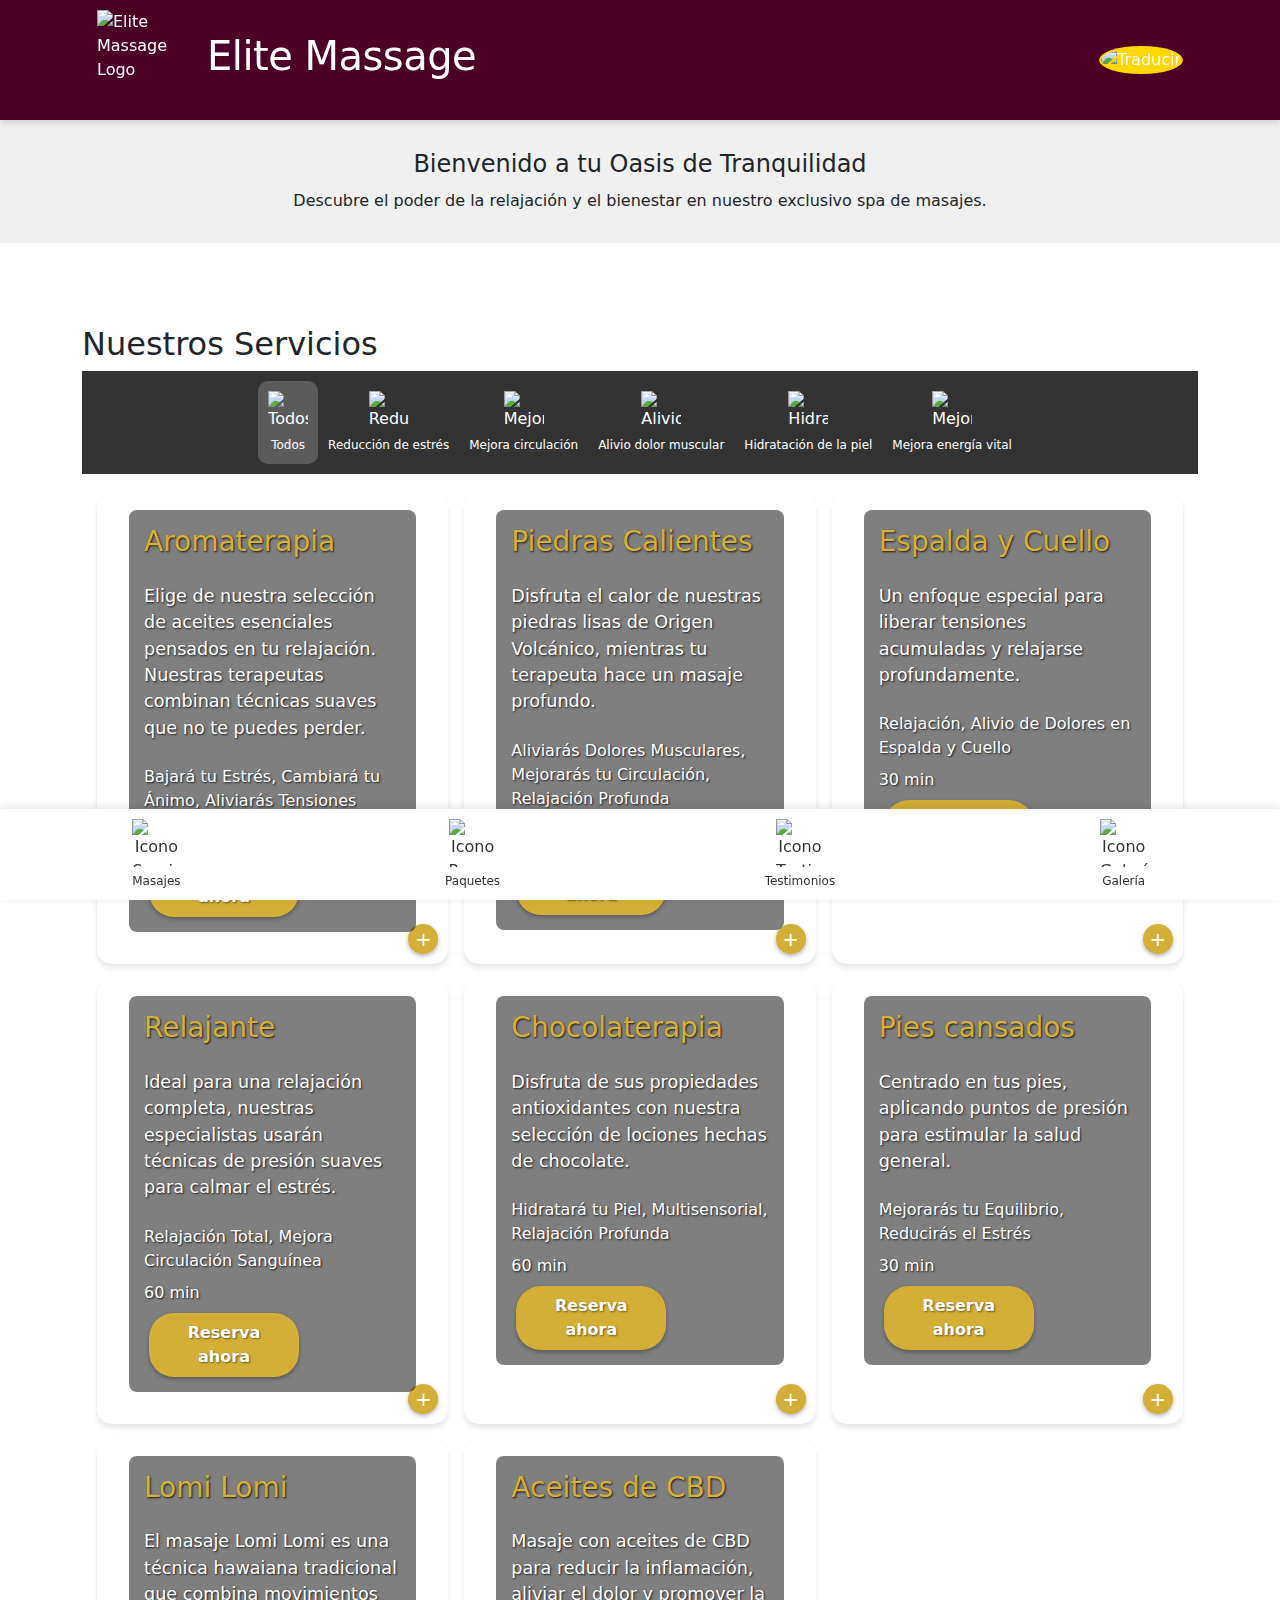
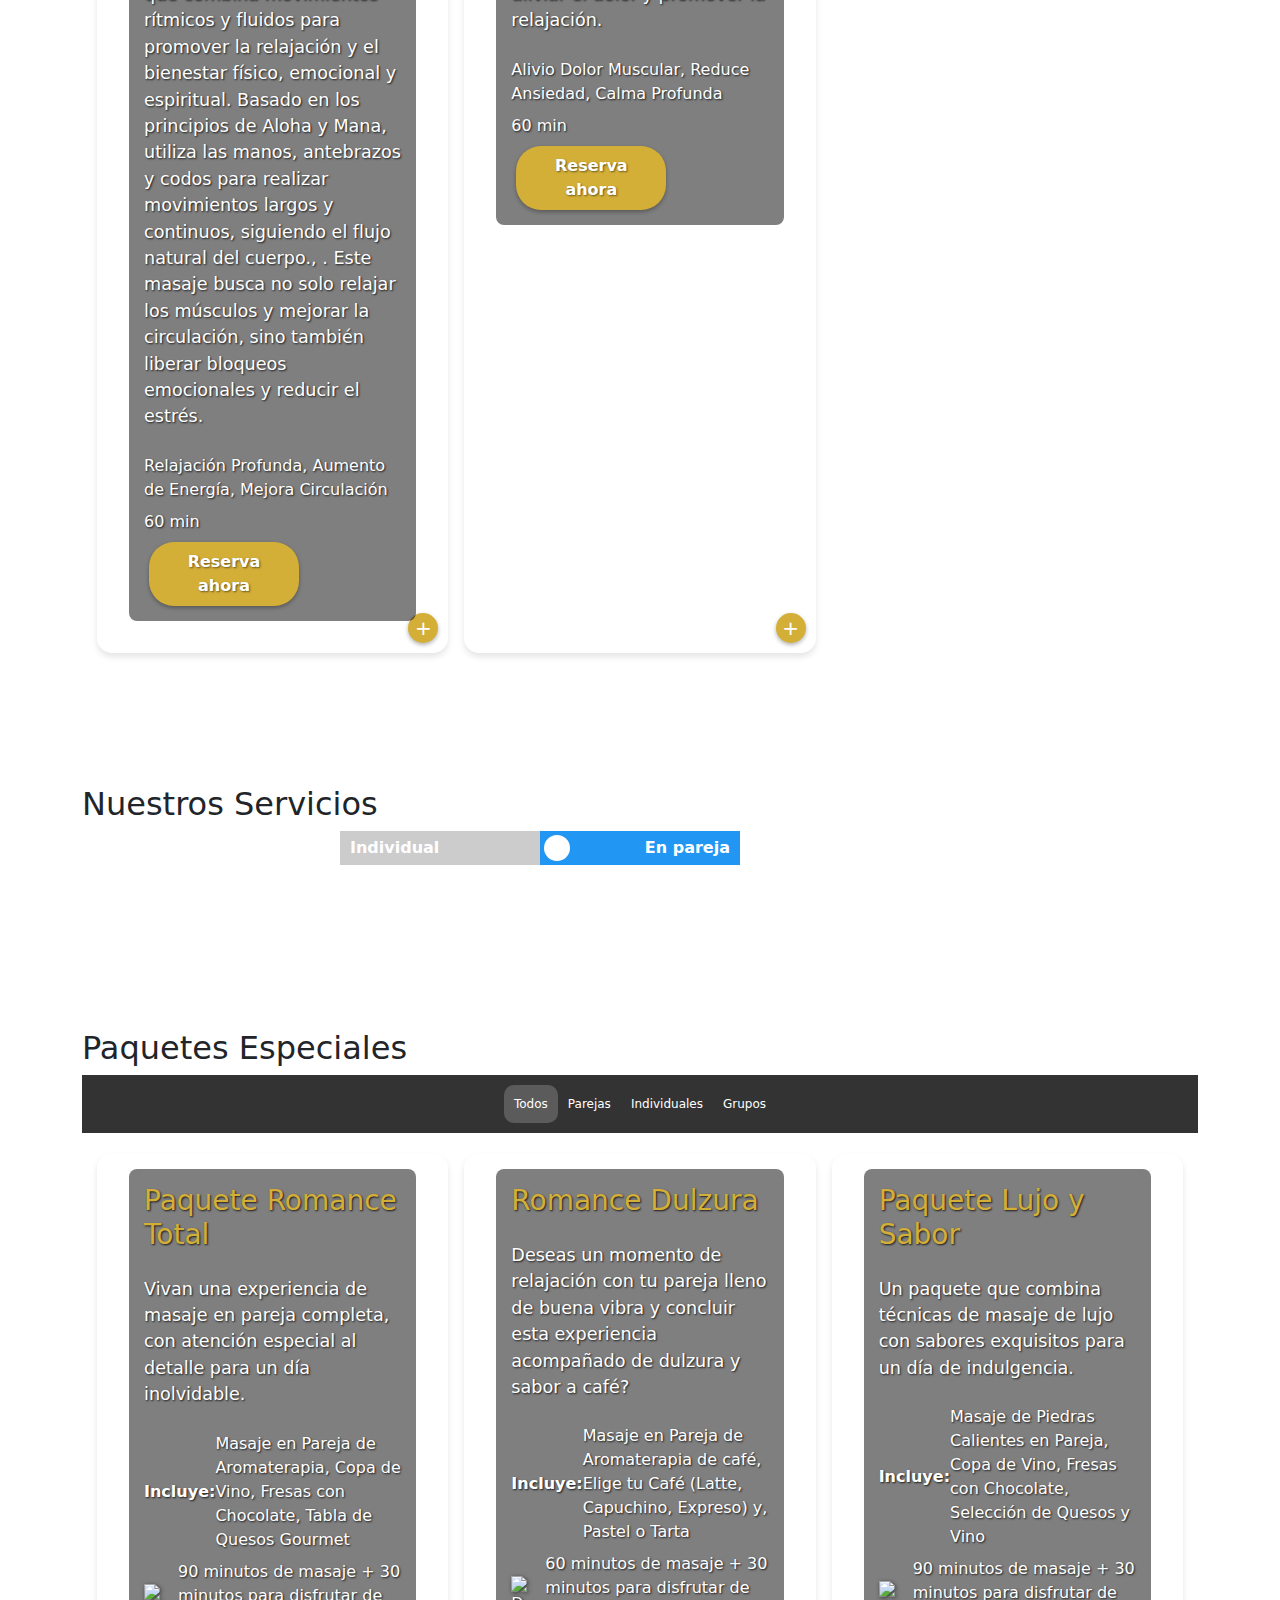
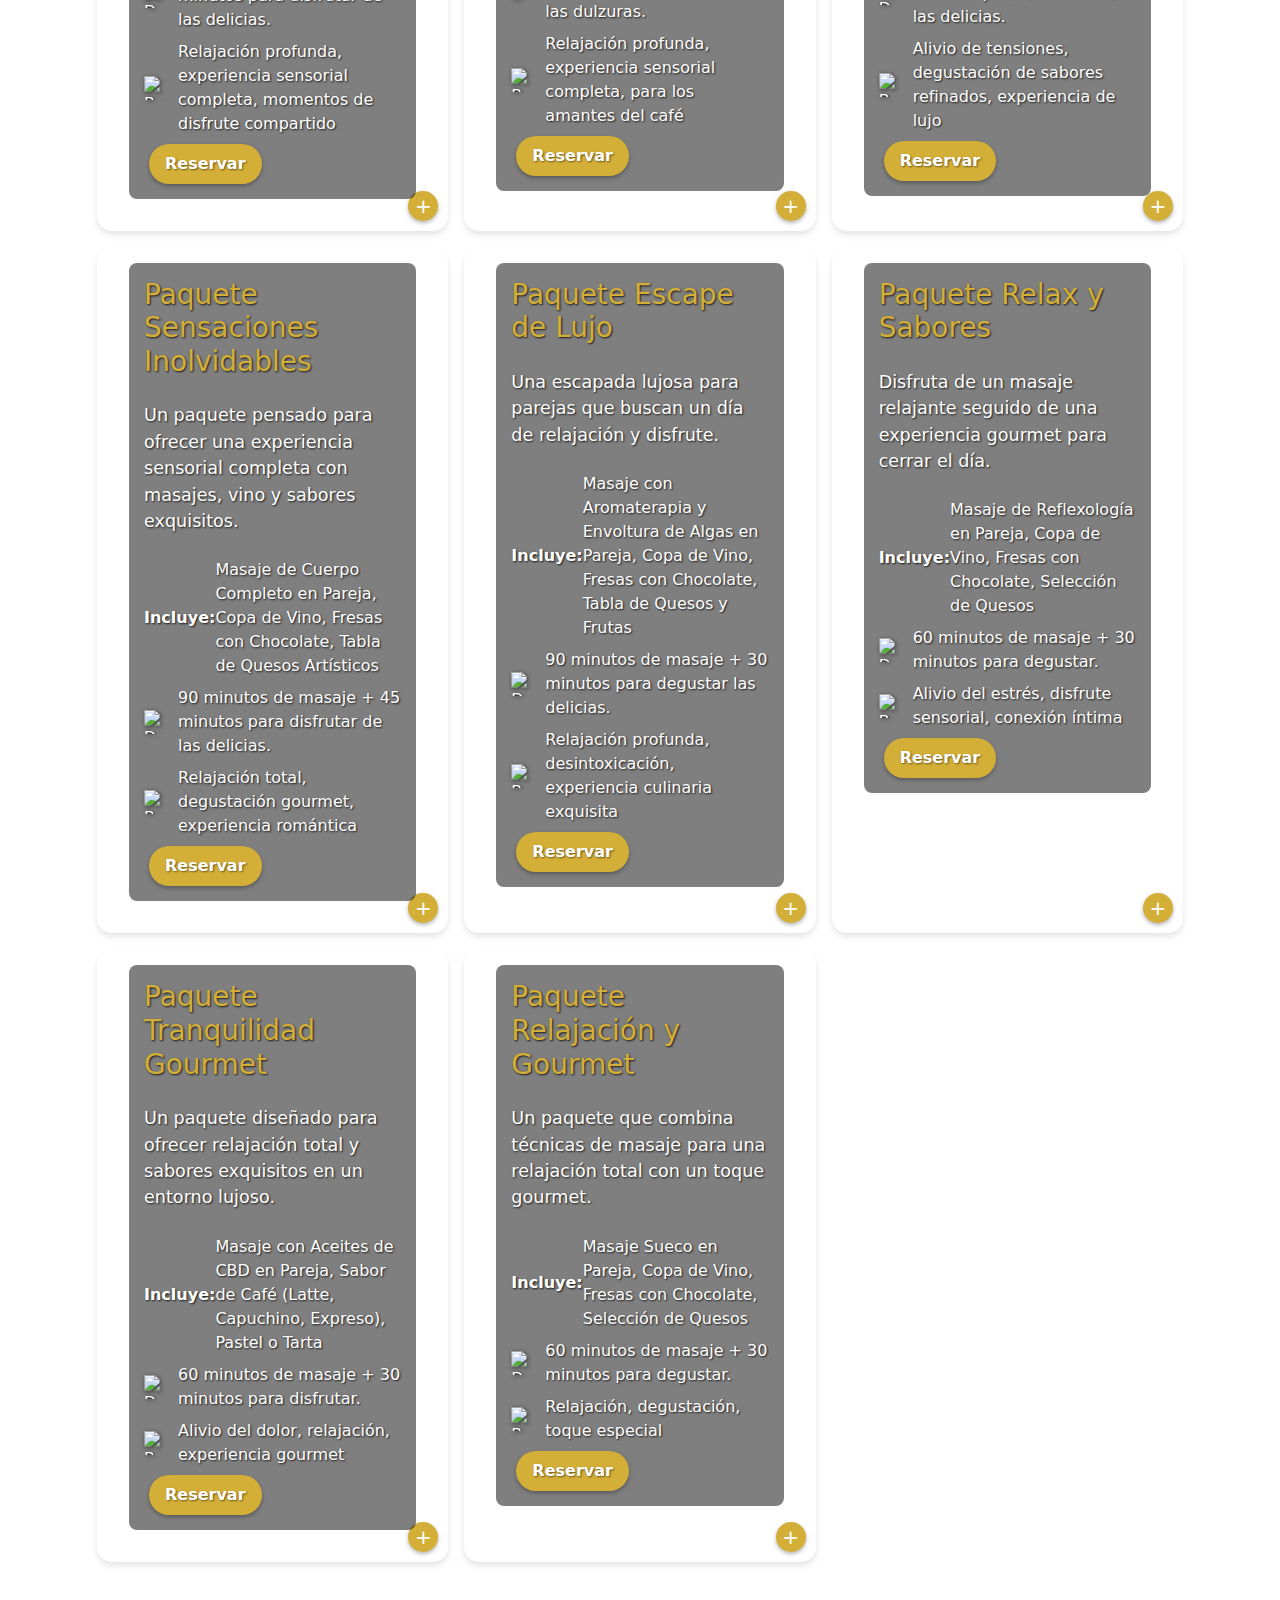
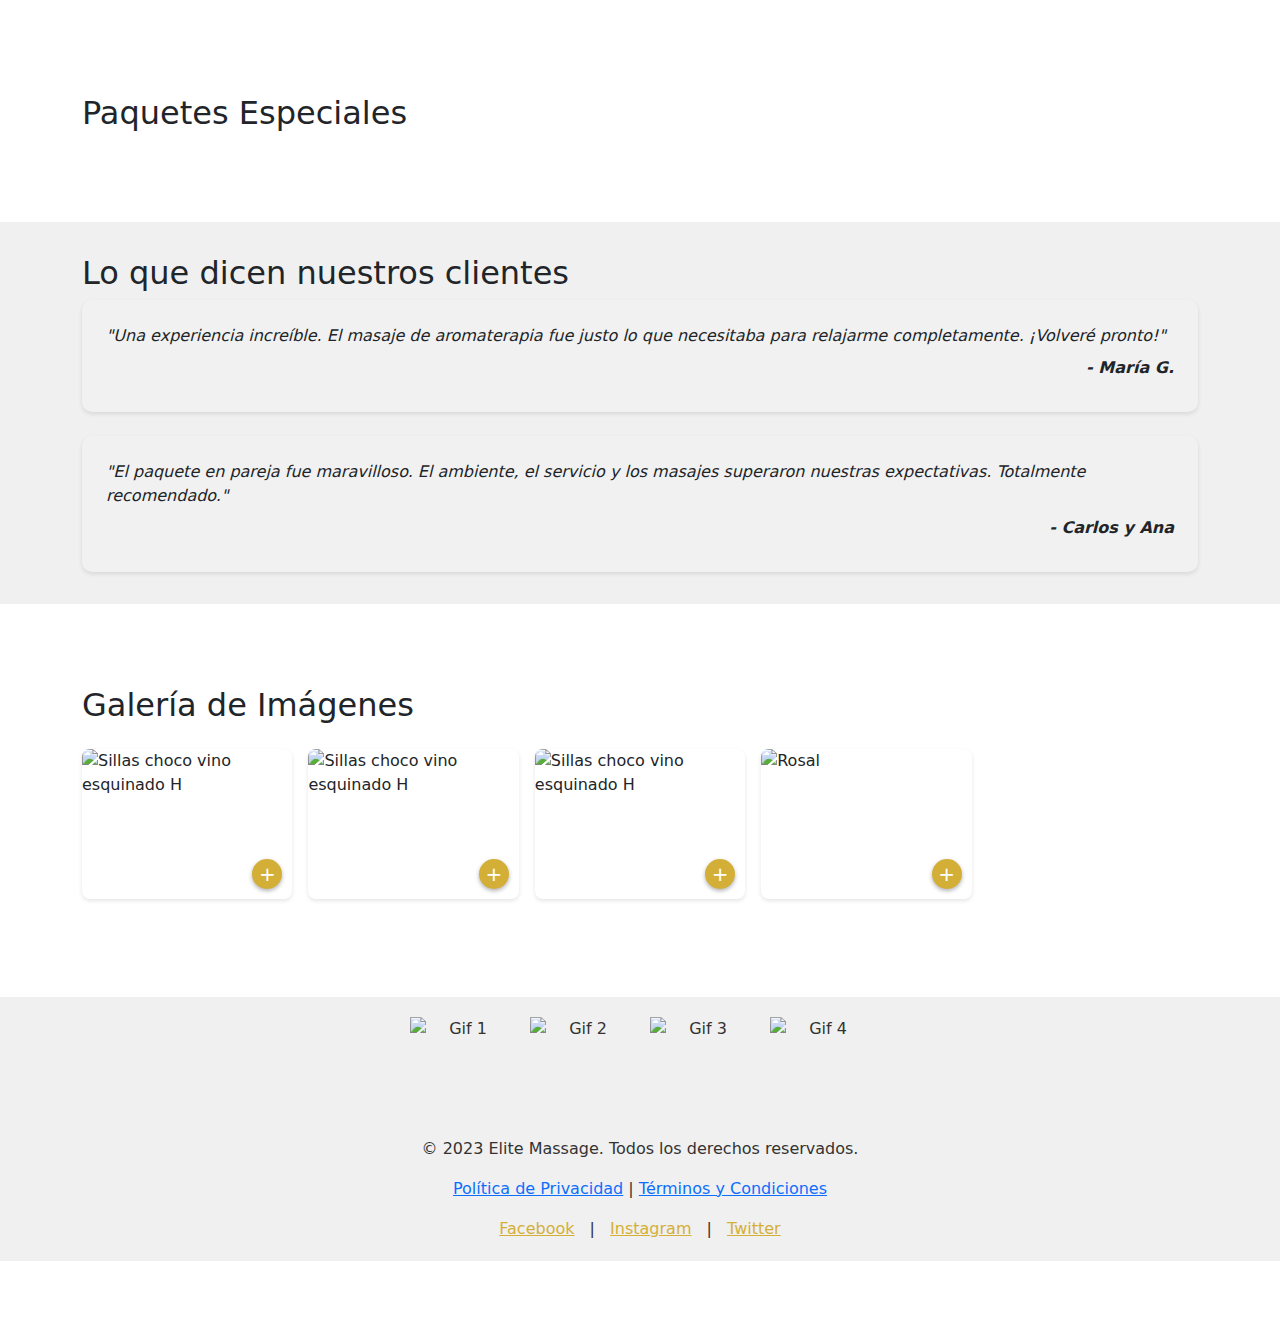
==== index.html @ 1d510ed0 "Update index.html" ====
<!DOCTYPE html>
<html lang="es">
<head>
    <meta charset="UTF-8">
    <meta name="viewport" content="width=device-width, initial-scale=1.0">
    <title>Elite Massage</title>
    <link href="https://fonts.googleapis.com/css2?family=Playfair+Display:wght@400;700&family=Open+Sans:wght@400;700&display=swap" rel="stylesheet">
    <link rel="stylesheet" href="styles.css">
     
    <!-- Bootstrap CSS -->
    <link href="https://cdn.jsdelivr.net/npm/bootstrap@5.3.3/dist/css/bootstrap.min.css" rel="stylesheet" integrity="sha384-QWTKZyjpPEjISv5WaRU9OFeRpok6YctnYmDr5pNlyT2bRjXh0JMhjY6hW+ALEwIH" crossorigin="anonymous">
    
    <!-- Favicon -->
    <link rel="icon" href="favicon.ico" type="image/x-icon">
    <link rel="icon" type="image/png" sizes="16x16" href="favicon-16x16.png">
    <link rel="icon" type="image/png" sizes="32x32" href="favicon-32x32.png">
    <link rel="icon" type="image/png" sizes="192x192" href="android-chrome-192x192.png">
    <link rel="icon" type="image/png" sizes="512x512" href="android-chrome-512x512.png">
    <link rel="apple-touch-icon" href="apple-touch-icon.png">
    
    <!-- Web Manifest -->
    <link rel="manifest" href="site.webmanifest">
</head>
<body>
    <header id="sticky-header">
        <div class="container">
            <div class="header-top">
                <div class="logo-container">
                    <img src="https://raw.githubusercontent.com/elitemassagemx/Home/main/ICONOS/logo.png" alt="Elite Massage Logo" class="logo" onerror="this.onerror=null; this.src='https://raw.githubusercontent.com/elitemassagemx/Home/main/ICONOS/fallback-logo.png';">
                    <h1>Elite Massage</h1>
                </div>
                <div class="language-selector">
                    <img src="https://raw.githubusercontent.com/elitemassagemx/Home/main/ICONOS/trad.png" alt="Traducir" id="translate-icon" onerror="this.onerror=null; this.src='https://raw.githubusercontent.com/elitemassagemx/Home/main/ICONOS/ICONOS/error.jpg';">
                    <div class="language-options">
                        <button class="lang-option" data-lang="es"><img src="https://raw.githubusercontent.com/elitemassagemx/Home/main/ICONOS/omx.png" alt="Bandera de México" onerror="this.onerror=null; this.src='https://raw.githubusercontent.com/elitemassagemx/Home/main/ICONOS/fallback-flag.png';"> Español</button>
                        <button class="lang-option" data-lang="en"><img src="https://raw.githubusercontent.com/elitemassagemx/Home/main/ICONOS/ous.png" alt="Bandera de Estados Unidos" onerror="this.onerror=null; this.src='https://raw.githubusercontent.com/elitemassagemx/Home/main/ICONOS/fallback-flag.png';"> English</button>
                        <button class="lang-option" data-lang="iw"><img src="https://raw.githubusercontent.com/elitemassagemx/Home/main/ICONOS/ois.png" alt="Bandera de Israel" onerror="this.onerror=null; this.src='https://raw.githubusercontent.com/elitemassagemx/Home/main/ICONOS/fallback-flag.png';"> עברית</button>
                        <button class="lang-option" data-lang="fr"><img src="https://raw.githubusercontent.com/elitemassagemx/Home/main/ICONOS/ofr.png" alt="Bandera de Francia" onerror="this.onerror=null; this.src='https://raw.githubusercontent.com/elitemassagemx/Home/main/ICONOS/fallback-flag.png';"> Français</button>
                        <button class="lang-option" data-lang="zh-CN"><img src="https://raw.githubusercontent.com/elitemassagemx/Home/main/ICONOS/och.png" alt="Bandera de China" onerror="this.onerror=null; this.src='https://raw.githubusercontent.com/elitemassagemx/Home/main/ICONOS/fallback-flag.png';"> 中文</button>
                    </div>
                </div>
                <div id="google_translate_element" style="display:none;"></div>
            </div>
        </div>
    </header>

    <main role="main">
        <section id="inicio" class="section hero">
            <div class="container">
                <h2>Bienvenido a tu Oasis de Tranquilidad</h2>
                <p>Descubre el poder de la relajación y el bienestar en nuestro exclusivo spa de masajes.</p>
            </div>
        </section>

                <section id="servicios" class="section services">
            <div class="container">
                <h2>Nuestros Servicios</h2>
                <div class="benefits-nav">
                    <button class="benefit-btn active" data-filter="all">
                        <img src="https://raw.githubusercontent.com/elitemassagemx/Home/main/ICONOS/todos.png" alt="Todos">
                        <span>Todos</span>
                    </button>
                    <button class="benefit-btn" data-filter="estres">
                        <img src="https://raw.githubusercontent.com/elitemassagemx/Home/main/ICONOS/estres.png" alt="Reducción de estrés">
                        <span>Reducción de estrés</span>
                    </button>
                    <button class="benefit-btn" data-filter="circulacion">
                        <img src="https://raw.githubusercontent.com/elitemassagemx/Home/main/ICONOS/circulacion.png" alt="Mejora circulación">
                        <span>Mejora circulación</span>
                    </button>
                    <button class="benefit-btn" data-filter="dolor">
                        <img src="https://raw.githubusercontent.com/elitemassagemx/Home/main/ICONOS/dolor.png" alt="Alivio dolor muscular">
                        <span>Alivio dolor muscular</span>
                    </button>
                    <button class="benefit-btn" data-filter="hidratacion">
                        <img src="https://raw.githubusercontent.com/elitemassagemx/Home/main/ICONOS/hidratacion.png" alt="Hidratación de la piel">
                        <span>Hidratación de la piel</span>
                    </button>
                    <button class="benefit-btn" data-filter="energia">
                        <img src="https://raw.githubusercontent.com/elitemassagemx/Home/main/ICONOS/energia.png" alt="Mejora energía vital">
                        <span>Mejora energía vital</span>
                    </button>
                </div>
                <div id="services-list" class="services-grid"></div>
            </div>
        </section>
        
        <section id="servicios" class="section services">
            <div class="container">
                <h2>Nuestros Servicios</h2>
                <div class="category-selector">
                    <div class="toggle-switch">
                        <input type="checkbox" id="categoryToggle" class="toggle-input">
                        <label for="categoryToggle" class="toggle-label">
                            <span class="toggle-inner"></span>
                            <span class="toggle-switch"></span>
                        </label>
                    </div>
                </div>
                <div id="services-list" class="services-grid"></div>
            </div>
        </section>

        
      <section id="paquetes" class="section packages">
            <div class="container">
                <h2>Paquetes Especiales</h2>
                <div class="package-nav">
                    <button class="package-btn active" data-filter="all">Todos</button>
                    <button class="package-btn" data-filter="pareja">Parejas</button>
                    <button class="package-btn" data-filter="individual">Individuales</button>
                    <button class="package-btn" data-filter="grupo">Grupos</button>
                </div>
                <div id="package-list"></div>
            </div>
        </section>

        <section id="paquetes" class="section packages">
            <div class="container">
                <h2>Paquetes Especiales</h2>
                <div id="package-list"></div>
            </div>
        </section>

        <section id="testimonios" class="section testimonials">
            <div class="container">
                <h2>Lo que dicen nuestros clientes</h2>
                <div class="testimonial">
                    <p>"Una experiencia increíble. El masaje de aromaterapia fue justo lo que necesitaba para relajarme completamente. ¡Volveré pronto!"</p>
                    <p class="author">- María G.</p>
                </div>
                <div class="testimonial">
                    <p>"El paquete en pareja fue maravilloso. El ambiente, el servicio y los masajes superaron nuestras expectativas. Totalmente recomendado."</p>
                    <p class="author">- Carlos y Ana</p>
                </div>
            </div>
        </section>

        <section id="galeria" class="section gallery">
            <div class="container">
                <h2>Galería de Imágenes</h2>
                <div class="gallery-container">
                    <div class="gallery-item">
                        <img src="https://raw.githubusercontent.com/elitemassagemx/Home/main/ICONOS/SILLASH.jpg" alt="Sillas choco vino esquinado H">
                        <div class="image-overlay">
                            <h3 class="image-title">Ambiente Acogedor</h3>
                            <p class="image-description">Disfruta de nuestro espacio de relajación único.</p>
                        </div>
                        <div class="more-icon">+</div>
                    </div>
                    <div class="gallery-item">
                        <img src="https://raw.githubusercontent.com/elitemassagemx/Home/main/ICONOS/QUESOSAHM.jpg" alt="Sillas choco vino esquinado H">
                        <div class="image-overlay">
                            <h3 class="image-title">Delicias Gourmet</h3>
                            <p class="image-description">Saborea nuestra selección de quesos y vinos premium.</p>
                        </div>
                        <div class="more-icon">+</div>
                    </div>
                    <div class="gallery-item">
                        <img src="https://raw.githubusercontent.com/elitemassagemx/Home/main/ICONOS/par.JPG" alt="Sillas choco vino esquinado H">
                        <div class="image-overlay">
                            <h3 class="image-title">Masaje en Pareja</h3>
                            <p class="image-description">Comparte un momento de relajación con tu ser querido.</p>
                        </div>
                        <div class="more-icon">+</div>
                    </div>
                    <div class="gallery-item">
                        <img src="https://raw.githubusercontent.com/elitemassagemx/Home/main/ICONOS/rosal.JPG" alt="Rosal">
                        <div class="image-overlay">
                            <h3 class="image-title">Toque Romántico</h3>
                            <p class="image-description">Detalles que hacen la diferencia en tu experiencia.</p>
                        </div>
                        <div class="more-icon">+</div>
                    </div>
                </div>
            </div>
        </section>
    </main>

    <footer>
        <div class="container">
            <div class="footer-content">
                <img src="https://raw.githubusercontent.com/elitemassagemx/Home/main/ICONOS/lista.gif" alt="Gif 1" class="footer-gif">
                <img src="https://raw.githubusercontent.com/elitemassagemx/Home/main/ICONOS/reg.gif" alt="Gif 2" class="footer-gif">
                <img src="https://raw.githubusercontent.com/elitemassagemx/Home/main/ICONOS/coment.gif" alt="Gif 3" class="footer-gif">
                <img src="https://raw.githubusercontent.com/elitemassagemx/Home/main/ICONOS/fotos.gif" alt="Gif 4" class="footer-gif">
            </div>
            <p>&copy; 2023 Elite Massage. Todos los derechos reservados.</p>
            <p><a href="/politica-privacidad">Política de Privacidad</a> | <a href="/terminos-condiciones">Términos y Condiciones</a></p>
            <div class="social-media">
                <a href="https://facebook.com/elitemassage" target="_blank" rel="noopener noreferrer">Facebook</a> |
                <a href="https://instagram.com/elitemassage" target="_blank" rel="noopener noreferrer">Instagram</a> |
                <a href="https://twitter.com/elitemassage" target="_blank" rel="noopener noreferrer">Twitter</a>
            </div>
        </div>
    </footer>

    <div class="fixed-bar">
        <nav class="main-nav">
            <ul>
                <li><a href="#servicios"><img src="https://raw.githubusercontent.com/elitemassagemx/Home/main/ICONOS/lista.gif" alt="Icono Servicios" class="nav-icon" onerror="this.onerror=null; this.src='https://raw.githubusercontent.com/elitemassagemx/Home/main/ICONOS/fallback-icon.png';"><span class="nav-text">Masajes</span></a></li>
                <li><a href="#paquetes"><img src="https://raw.githubusercontent.com/elitemassagemx/Home/main/ICONOS/reg.gif" alt="Icono Paquetes" class="nav-icon" onerror="this.onerror=null; this.src='https://raw.githubusercontent.com/elitemassagemx/Home/main/ICONOS/fallback-icon.png';"><span class="nav-text">Paquetes</span></a></li>
                <li><a href="#testimonios"><img src="https://raw.githubusercontent.com/elitemassagemx/Home/main/ICONOS/coment.gif" alt="Icono Testimonios" class="nav-icon" onerror="this.onerror=null; this.src='https://raw.githubusercontent.com/elitemassagemx/Home/main/ICONOS/fallback-icon.png';"><span class="nav-text">Testimonios</span></a></li>
                <li><a href="#galeria"><img src="https://raw.githubusercontent.com/elitemassagemx/Home/main/ICONOS/fotos.gif" alt="Icono Galería" class="nav-icon" onerror="this.onerror=null; this.src='https://raw.githubusercontent.com/elitemassagemx/Home/main/ICONOS/fallback-icon.png';"><span class="nav-text">Galería</span></a></li>
            </ul>
        </nav>
    </div>

    <div id="popup" class="popup">
        <div class="popup-content">
            <span class="close">&times;</span>
            <img id="popup-image" src="" alt="Imagen del servicio">
            <h2 id="popup-title"></h2>
            <p id="popup-description"></p>
            <div class="popup-details">
                <div class="popup-benefits">
                    <img src="/ICONOS/benefits-icon.png" alt="Beneficios" class="benefits-icon">
                    <span id="popup-benefits"></span>
                </div>
                <div class="popup-duration">
                    <img src="/ICONOS/duration-icon.png" alt="Duración" class="duration-icon">
                    <span id="popup-duration"></span>
                </div>
            </div>
            <a href="#" id="whatsapp-button" class="whatsapp-button">
                <img src="/ICONOS/whatsapp-icon.png" alt="WhatsApp">
                Reservar por WhatsApp
            </a>
        </div>
    </div>

    <div id="imageModal" class="modal">
        <span class="close">&times;</span>
        <img class="modal-content" id="modalImage">
        <div id="modalDescription"></div>
    </div>

    <template id="service-template">
        <div class="service-item">
            <div class="service-background"></div>
            <div class="service-content">
                <div class="service-header">
                    <img class="service-icon" alt="Icono del servicio">
<h3 class="service-title"></h3>
                </div>
                <p class="service-description"></p>
                <div class="benefits-container">
                    <img src="/ICONOS/benefits-icon.png" alt="Beneficios" class="benefits-icon">
                    <span class="service-benefits"></span>
                </div>
                <div class="duration-container">
                    <img src="/ICONOS/duration-icon.png" alt="Duración" class="duration-icon">
                    <span class="service-duration"></span>
                </div>
                <div class="service-buttons">
                    <button class="reserve-button">Reserva ahora</button>
                </div>
            </div>
            <div class="more-icon">+</div>
        </div>
    </template>

    <template id="package-template">
        <div class="package-item">
            <div class="package-background"></div>
            <div class="package-content">
                <h3 class="package-title"></h3>
                <p class="package-description"></p>
                <div class="package-includes">
                    <strong>Incluye:</strong> <span class="package-includes-list"></span>
                </div>
                <div class="package-duration">
                    <img src="/ICONOS/duration-icon.png" alt="Duración" class="duration-icon">
                    <span class="package-duration-text"></span>
                </div>
                <div class="package-benefits">
                    <img src="/ICONOS/benefits-icon.png" alt="Beneficios" class="benefits-icon">
                    <span class="package-benefits-list"></span>
                </div>
                <div class="package-buttons">
                    <button class="reserve-button">Reservar</button>
                </div>
            </div>
            <div class="more-icon">+</div>
        </div>
    </template>
    
    <!-- Bootstrap JS -->
    <script src="https://cdn.jsdelivr.net/npm/bootstrap@5.3.3/dist/js/bootstrap.bundle.min.js" integrity="sha384-YvpcrYf0tY3lHB60NNkmXc5s9fDVZLESaAA55NDzOxhy9GkcIdslK1eN7N6jIeHz" crossorigin="anonymous"></script>
    
    <!-- Google Translate -->
    <script type="text/javascript">
        function googleTranslateElementInit() {
            new google.translate.TranslateElement({pageLanguage: 'es', layout: google.translate.TranslateElement.InlineLayout.SIMPLE}, 'google_translate_element');
        }
    </script>
    <script type="text/javascript" src="//translate.google.com/translate_a/element.js?cb=googleTranslateElementInit"></script>
    
    <!-- GSAP y ScrollTrigger para animaciones -->
    <script src="https://cdnjs.cloudflare.com/ajax/libs/gsap/3.11.5/gsap.min.js"></script>
    <script src="https://cdnjs.cloudflare.com/ajax/libs/gsap/3.11.5/ScrollTrigger.min.js"></script>
    
    <!-- Tu script personalizado -->
    <script src="script.js"></script>
</body>
</html>
---- styles.css ----
:root {
    --primary-color: #D4AF37;
    --secondary-color: #8B4513;
    --text-color: #333;
    --background-color: #ffffff;
    --item-background: #f0f0f0;
    --header-background: #4c0026;
    --main-blue: #082032;
    --gold: #FFD700;
}

/* Reset y estilos base */
body, h1, h2, h3, p, ul {
    margin: 0;
    padding: 0;
    box-sizing: border-box;
}

body {
    font-family: 'Poppins', sans-serif;
    font-size: 16px;
    line-height: 1.6;
    background-color: var(--background-color);
    color: var(--text-color);
    padding-bottom: 60px;
    text-size-adjust: 100%;
}

img {
    max-width: 100%;
    height: auto;
}

a, button {
    cursor: pointer;
    transition: all 0.3s ease;
    text-decoration: none;
}

/* Contenedor principal */
.container {
    width: 100%;
    max-width: 1200px;
    margin: 0 auto;
    padding: 0 15px;
    box-sizing: border-box;
}

/* Header y navegación */
#sticky-header {
    background-color: var(--header-background);
    color: white;
    padding: 5px 0;
    position: sticky;
    top: 0;
    z-index: 1000;
    box-shadow: 0 4px 6px rgba(0,0,0,0.1);
}

.header-top {
    display: flex;
    justify-content: space-between;
    align-items: center;
    padding: 5px 15px;
}

.logo-container {
    display: flex;
    align-items: center;
}

.logo {
    width: 100px;
    height: 100px;
    object-fit: contain;
    margin-right: 10px;
}

h1 {
    font-size: 32px;
    font-weight: 700;
    letter-spacing: -0.5px;
}

.language-selector {
    position: relative;
}

#translate-icon {
    width: 30px;
    height: 30px;
    background-color: #FFD700;
    border-radius: 50%;
    padding: 2px;
}

.language-options {
    display: none;
    position: absolute;
    top: 100%;
    right: 0;
    background-color: var(--item-background);
    border: 1px solid var(--primary-color);
    border-radius: 4px;
    overflow: hidden;
    box-shadow: 0 2px 5px rgba(0,0,0,0.2);
}

.lang-option {
    display: flex;
    align-items: center;
    padding: 8px 15px;
    width: 100%;
    border: none;
    background-color: transparent;
    color: var(--text-color);
    transition: background-color 0.3s ease;
}

.lang-option:hover {
    background-color: rgba(255, 255, 255, 0.1);
}

.lang-option img {
    margin-right: 10px;
    width: 20px;
    height: 20px;
}

/* Secciones */
.section {
    padding: 50px 0;
}

.hero {
    background-color: var(--item-background);
    text-align: center;
    padding: 30px 0;
}

.hero h2 {
    font-size: 24px;
    margin-bottom: 10px;
}

/* Estilos para el selector de categoría */
.category-selector {
    display: flex;
    justify-content: center;
    margin-bottom: 2rem;
}

.toggle-switch {
    position: relative;
    display: inline-block;
    width: 200px;
    height: 34px;
}

.toggle-input {
    opacity: 0;
    width: 0;
    height: 0;
}

.toggle-label {
    position: absolute;
    cursor: pointer;
    top: 0;
    left: 0;
    right: 0;
    bottom: 0;
    background-color: #ccc;
    transition: .4s;
    border-radius: 34px;
}

.toggle-label:before {
    position: absolute;
    content: "";
    height: 26px;
    width: 26px;
    left: 4px;
    bottom: 4px;
    background-color: white;
    transition: .4s;
    border-radius: 50%;
}

.toggle-input:checked + .toggle-label {
    background-color: #2196F3;
}

.toggle-input:checked + .toggle-label:before {
    transform: translateX(166px);
}

.toggle-inner {
    display: block;
    width: 200%;
    margin-left: -100%;
    transition: margin 0.3s ease-in 0s;
}

.toggle-inner:before, .toggle-inner:after {
    float: left;
    width: 50%;
    height: 34px;
    padding: 0;
    line-height: 34px;
    color: white;
    font-weight: bold;
    box-sizing: border-box;
}

.toggle-inner:before {
    content: "Individual";
    padding-left: 10px;
    background-color: #ccc;
    color: #fff;
}

.toggle-inner:after {
    content: "En pareja";
    padding-right: 10px;
    background-color: #2196F3;
    color: #fff;
    text-align: right;
}

/* Grids de servicios y paquetes */
.services-grid, #package-list {
    display: grid;
    grid-template-columns: repeat(auto-fill, minmax(280px, 1fr));
    gap: 1rem;
    padding: 0 15px;
    box-sizing: border-box;
}

.service-item, .package-item {
    position: relative;
    overflow: hidden;
    border-radius: 15px;
    padding: 1rem 2rem 2rem;
    display: flex;
    flex-direction: column;
    transition: all 0.3s ease;
    box-shadow: 0 4px 6px rgba(0,0,0,0.1);
}

.service-background, .package-background {
    position: absolute;
    top: 0;
    left: 0;
    width: 100%;
    height: 100%;
    background-size: cover;
    background-position: center;
    filter: brightness(0.7);
    z-index: 0;
}

.service-content, .package-content {
    position: relative;
    z-index: 1;
    color: white;
    text-shadow: 1px 1px 2px rgba(0,0,0,0.8);
}

.service-item:hover, .package-item:hover {
    transform: translateY(-5px);
    box-shadow: 0 8px 15px rgba(212, 175, 55, 0.4);
}

.service-item h3, .package-item h3 {
    color: var(--primary-color);
    font-size: 1.75rem;
    margin-bottom: 1.5rem;
    display: flex;
    align-items: center;
}

.service-icon, .benefits-icon, .duration-icon {
    width: 24px;
    height: 24px;
    margin-right: 10px;
    filter: drop-shadow(1px 1px 2px rgba(0,0,0,0.5));
}

.service-item p, .package-item p {
    margin-bottom: 1.5rem;
    font-size: 1.1rem;
}

.benefits-container, .duration-container,
.package-includes, .package-duration, .package-benefits {
    display: flex;
    align-items: center;
    margin-bottom: 0.5em;
}

.more-icon {
    position: absolute;
    bottom: 10px;
    right: 10px;
    width: 30px;
    height: 30px;
    background-color: var(--primary-color);
    color: white;
    border-radius: 50%;
    display: flex;
    justify-content: center;
    align-items: center;
    font-size: 20px;
    cursor: pointer;
    box-shadow: 0 2px 4px rgba(0,0,0,0.3);
}

.service-buttons, .package-item .button-container {
    display: flex;
    justify-content: space-between;
    margin-top: auto;
}

.reserve-button {
    background-color: var(--primary-color);
    color: var(--background-color);
    border: none;
    padding: 0.5rem 1rem;
    border-radius: 25px;
    font-weight: bold;
    font-size: 1rem;
    flex: 1;
    margin: 0 5px;
    max-width: 150px;
    box-shadow: 0 2px 4px rgba(0,0,0,0.3);
}

.reserve-button:hover {
    background-color: var(--gold);
    transform: translateY(-2px);
    box-shadow: 0 4px 8px rgba(0,0,0,0.2);
}

/* Estilos para la sección de testimonios */
.testimonials {
    background-color: var(--item-background);
    padding: 2rem 0;
}

.testimonial {
    background-color: rgba(255, 255, 255, 0.1);
    border-radius: 10px;
    padding: 1.5rem;
    margin-bottom: 1.5rem;
    box-shadow: 0 2px 4px rgba(0,0,0,0.1);
}

.testimonial p {
    font-style: italic;
    margin-bottom: 0.5rem;
}

.testimonial .author {
    text-align: right;
    font-weight: bold;
}

/* Estilos para la galería interactiva */
.gallery-container {
    display: grid;
    grid-template-columns: repeat(auto-fill, minmax(200px, 1fr));
    gap: 1rem;
    padding: 1rem 0;
}

.gallery-item {
    position: relative;
    overflow: hidden;
    border-radius: 8px;
    box-shadow: 0 2px 4px rgba(0,0,0,0.1);
    cursor: pointer;
    height: 150px;
}

.gallery-item img {
    width: 100%;
    height: 100%;
    object-fit: cover;
    transition: transform 0.3s ease;
}

.gallery-item:hover img {
    transform: scale(1.05);
}

.image-overlay {
    position: absolute;
    top: 0;
    left: 0;
    right: 0;
    bottom: 0;
    background: rgba(0,0,0,0.7);
    color: white;
    display: flex;
    flex-direction: column;
    justify-content: center;
    align-items: center;
    opacity: 0;
    transition: opacity 0.3s ease;
    padding: 1rem;
    text-align: center;
}

.gallery-item:hover .image-overlay {
    opacity: 1;
}

.image-title {
    font-size: 1.2rem;
    margin-bottom: 0.5rem;
}

.image-description {
    font-size: 0.9
    font-size: 0.9rem;
}

.gallery-item .more-icon {
    position: absolute;
    bottom: 10px;
    right: 10px;
    width: 30px;
    height: 30px;
    background-color: var(--primary-color);
    color: white;
    border-radius: 50%;
    display: flex;
    justify-content: center;
    align-items: center;
    font-size: 20px;
    cursor: pointer;
    box-shadow: 0 2px 4px rgba(0,0,0,0.3);
    z-index: 2;
}

/* Estilos para el popup */
.popup {
    display: none;
    position: fixed;
    z-index: 1001;
    left: 0;
    top: 0;
    width: 100%;
    height: 100%;
    background-color: rgba(0, 0, 0, 0.7);
    overflow: auto;
}

.popup-content {
    background-color: var(--background-color);
    margin: 15% auto;
    padding: 20px;
    border: 1px solid #888;
    width: 80%;
    max-width: 600px;
    border-radius: 10px;
    box-shadow: 0 4px 8px rgba(0, 0, 0, 0.2);
    text-align: center;
}

.popup-content h2 {
    margin: 1rem 0;
    color: var(--text-color);
}

.popup-content p {
    margin-bottom: 1.5rem;
    color: var(--text-color);
}

#popup-image {
    max-width: 100%;
    height: auto;
    margin-bottom: 1rem;
    border-radius: 8px;
}

.popup-details {
    display: flex;
    justify-content: space-around;
    margin-top: 20px;
}

.popup-benefits, .popup-duration {
    display: flex;
    align-items: center;
}

.whatsapp-button {
    display: inline-flex;
    align-items: center;
    background-color: #25D366;
    color: white;
    padding: 10px 20px;
    text-decoration: none;
    border-radius: 20px;
    margin-top: 20px;
    font-weight: bold;
    transition: background-color 0.3s ease;
}

.whatsapp-button:hover {
    background-color: #128C7E;
}

.whatsapp-button img {
    width: 24px;
    height: 24px;
    margin-right: 10px;
}

.close {
    color: #aaa;
    float: right;
    font-size: 28px;
    font-weight: bold;
    cursor: pointer;
}

.close:hover,
.close:focus {
    color: #000;
    text-decoration: none;
    cursor: pointer;
}

/* Estilos para la barra fija */
.fixed-bar {
    position: fixed;
    bottom: 0;
    left: 0;
    width: 100%;
    background-color: var(--background-color);
    padding: 10px 0;
    box-shadow: 0 -2px 10px rgba(0, 0, 0, 0.1);
    z-index: 1000;
}

.main-nav ul {
    display: flex;
    justify-content: space-around;
    list-style-type: none;
    padding: 0;
    margin: 0;
}

.main-nav li {
    text-align: center;
}

.main-nav a {
    color: var(--text-color);
    text-decoration: none;
    display: flex;
    flex-direction: column;
    align-items: center;
}

.nav-icon {
    width: 48px;
    height: 48px;
    margin-bottom: 5px;
}

.nav-text {
    font-size: 12px;
}

/* Footer styles */
footer {
    background-color: var(--item-background);
    color: var(--text-color);
    padding: 20px 0;
    text-align: center;
}

.footer-content {
    display: flex;
    justify-content: center;
    gap: 20px;
    margin-bottom: 20px;
}

.footer-gif {
    width: 100px;
    height: 100px;
}

.social-media {
    margin-top: 10px;
}

.social-media a {
    color: var(--primary-color);
    margin: 0 10px;
}

/* Modal styles */
.modal {
    display: none;
    position: fixed;
    z-index: 1000;
    left: 0;
    top: 0;
    width: 100%;
    height: 100%;
    overflow: auto;
    background-color: rgba(0,0,0,0.9);
}

.modal-content {
    margin: auto;
    display: block;
    width: 80%;
    max-width: 700px;
    max-height: 80%;
}

.modal-description {
    margin-top: 15px;
    color: white;
    text-align: center;
}

/* Responsive */
@media (max-width: 768px) {
    .services-grid, #package-list {
        grid-template-columns: 1fr;
    }

    .popup-content {
        width: 90%;
        margin: 10% auto;
    }

    .footer-content {
        flex-wrap: wrap;
    }
}

@media (max-width: 480px) {
    .gallery-item {
        height: 100px;
    }

    .nav-text {
        display: none;
    }
}

/* Estilos de enfoque para accesibilidad */
a:focus, button:focus {
    outline: 2px solid var(--primary-color);
    outline-offset: 2px;
}

/* Ajustes de contraste */
.service-buttons button, .package-item button, .whatsapp-button {
    color: var(--background-color);
    text-shadow: 1px 1px 2px rgba(0,0,0,0.5);
}

.service-content, .package-content {
    background-color: rgba(0, 0, 0, 0.5);
    padding: 15px;
    border-radius: 8px;
}

/* Ajustes finales de espaciado y alineación */
.section {
    margin-bottom: 2rem;
}

.container > *:last-child {
    margin-bottom: 0;
}

/* Estilos para botones de acción principales */
.cta-button {
    background-color: var(--primary-color);
    color: var(--background-color);
    padding: 12px 24px;
    border-radius: 30px;
    font-weight: bold;
    text-transform: uppercase;
    letter-spacing: 1px;
    transition: all 0.3s ease;
    display: inline-block;
    margin-top: 20px;
}

.cta-button:hover {
    background-color: var(--gold);
    transform: translateY(-2px);
    box-shadow: 0 4px 8px rgba(0,0,0,0.2);
}

/* Animaciones */
@keyframes fadeIn {
    from { opacity: 0; }
    to { opacity: 1; }
}

.fade-in {
    animation: fadeIn 0.5s ease-in;
}

/* Ajustes de accesibilidad adicionales */
.visually-hidden {
    position: absolute !important;
    height: 1px;
    width: 1px;
    overflow: hidden;
    clip: rect(1px 1px 1px 1px);
    clip: rect(1px, 1px, 1px, 1px);
    white-space: nowrap;
}

/* Ajustes para animaciones reducidas */
@media (prefers-reduced-motion: reduce) {
    *,
    *::before,
    *::after {
        animation-duration: 0.01ms !important;
        animation-iteration-count: 1 !important;
        transition-duration: 0.01ms !important;
        scroll-behavior: auto !important;
    }
}

.benefits-nav, .package-nav {
    display: flex;
    justify-content: center;
    flex-wrap: wrap;
    margin-bottom: 20px;
    background-color: #333;
    padding: 10px 0;
}

.benefit-btn, .package-btn {
    display: flex;
    flex-direction: column;
    align-items: center;
    background: none;
    border: none;
    cursor: pointer;
    padding: 10px;
    transition: 0.3s;
    color: #fff;
}

.benefit-btn img {
    width: 40px;
    height: 40px;
    margin-bottom: 5px;
}

.benefit-btn span, .package-btn {
    font-size: 12px;
    text-align: center;
}

.benefit-btn.active, .package-btn.active {
    background-color: rgba(255,255,255,0.2);
    border-radius: 10px;
}

/* Asegúrate de que los elementos de servicio y paquete sean visibles por defecto */
.service-item, .package-item {
    display: block;
}
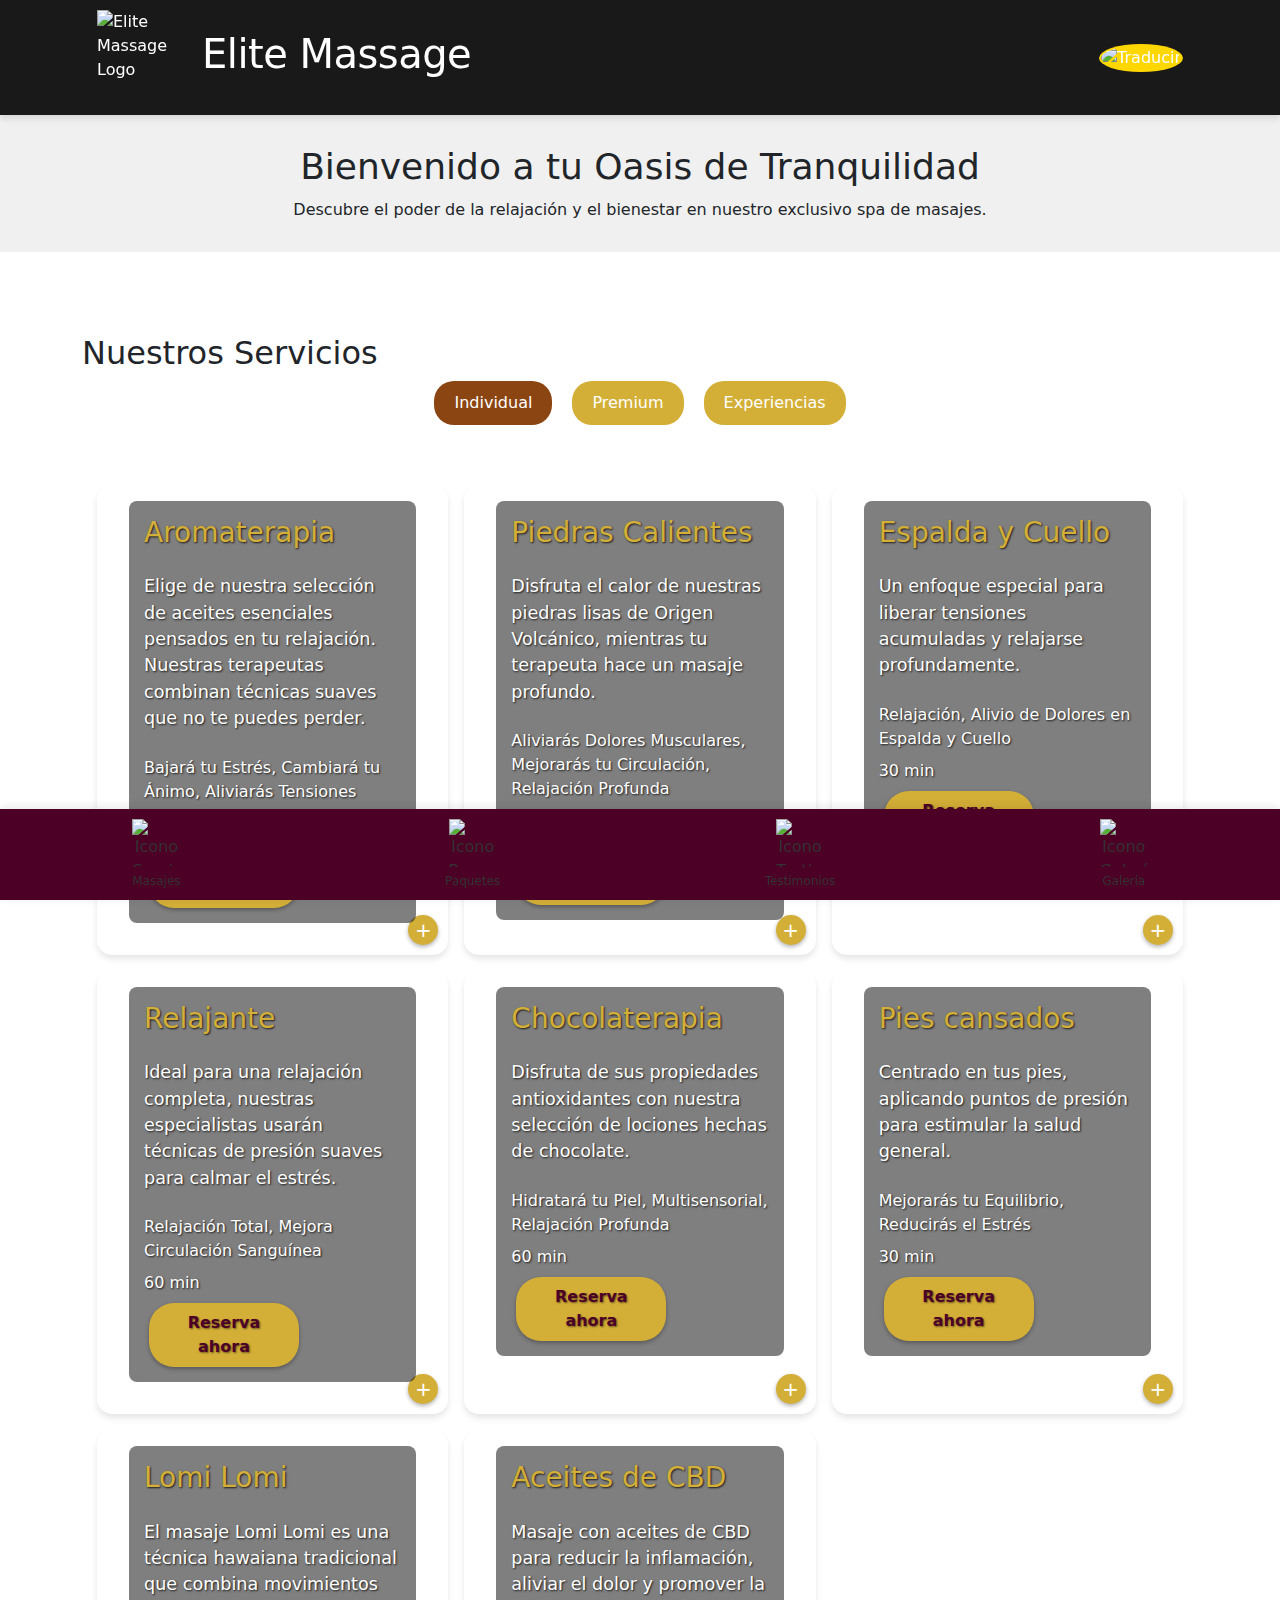
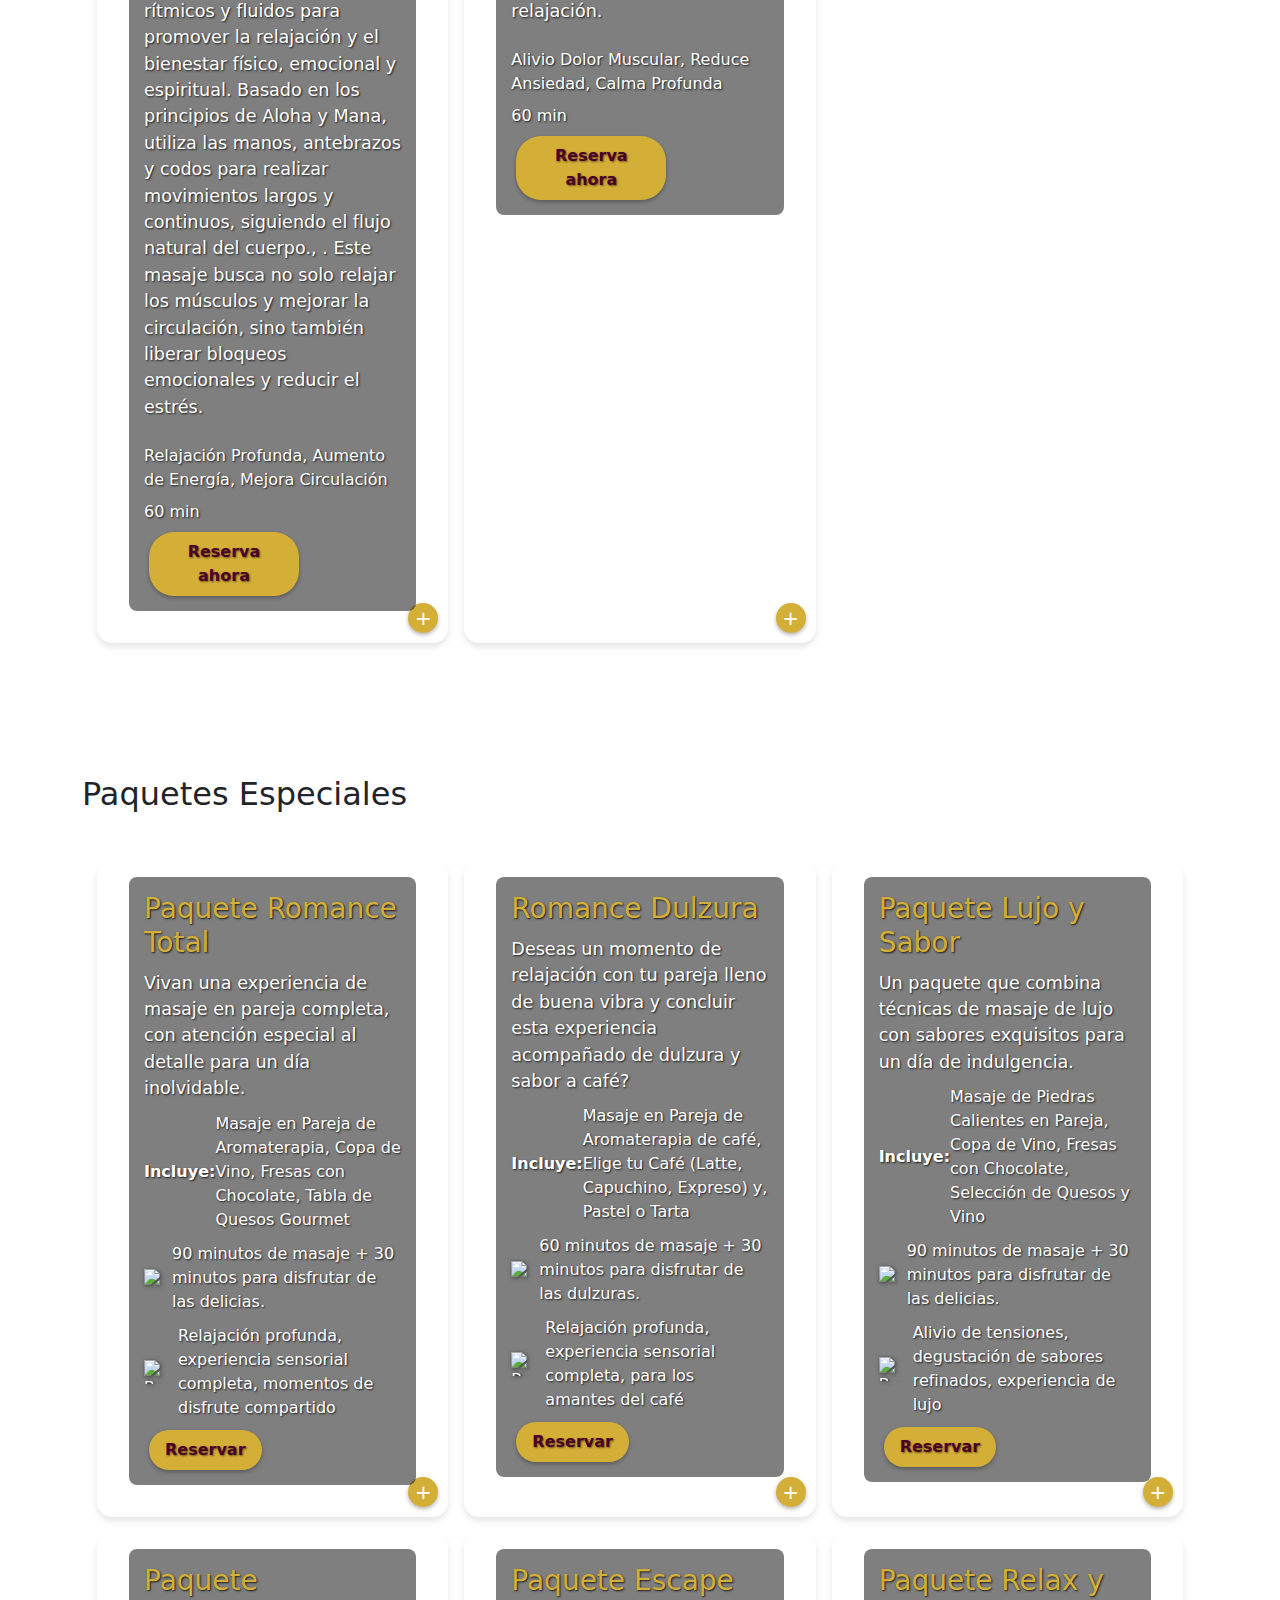
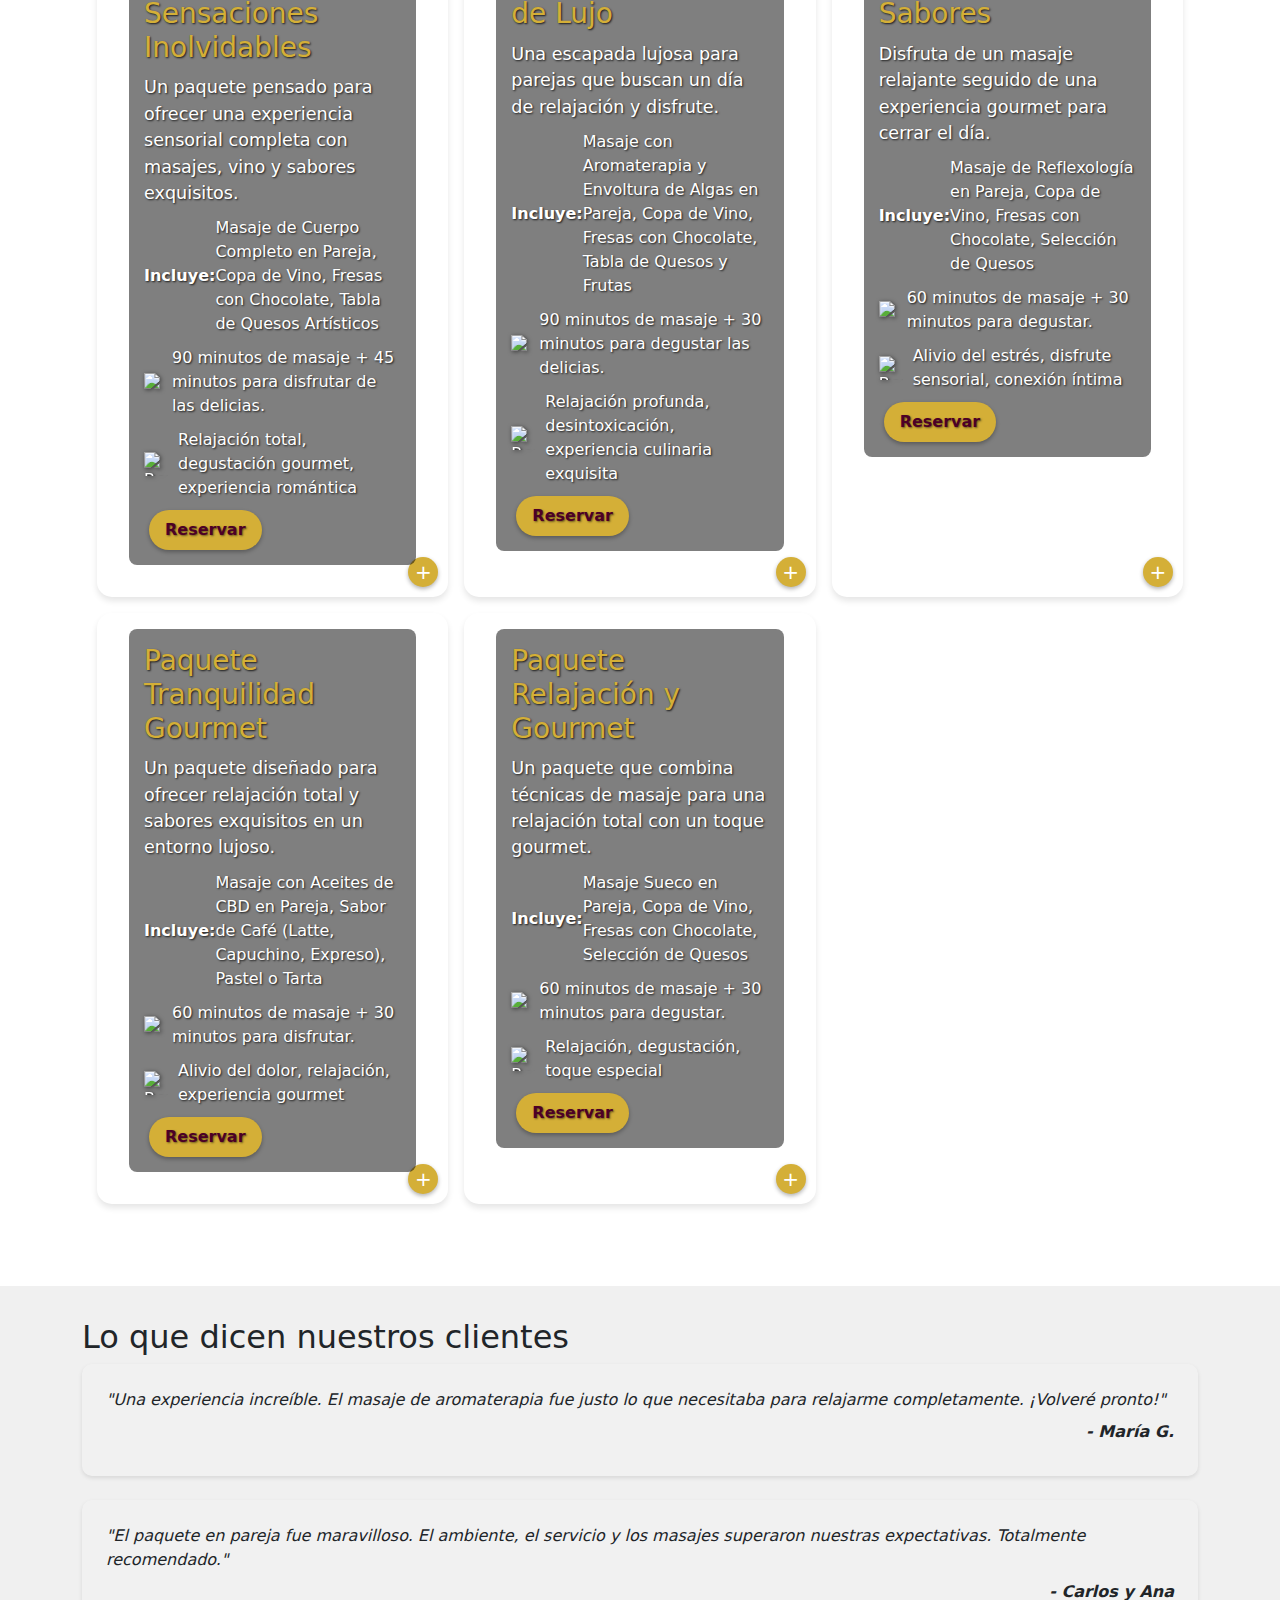
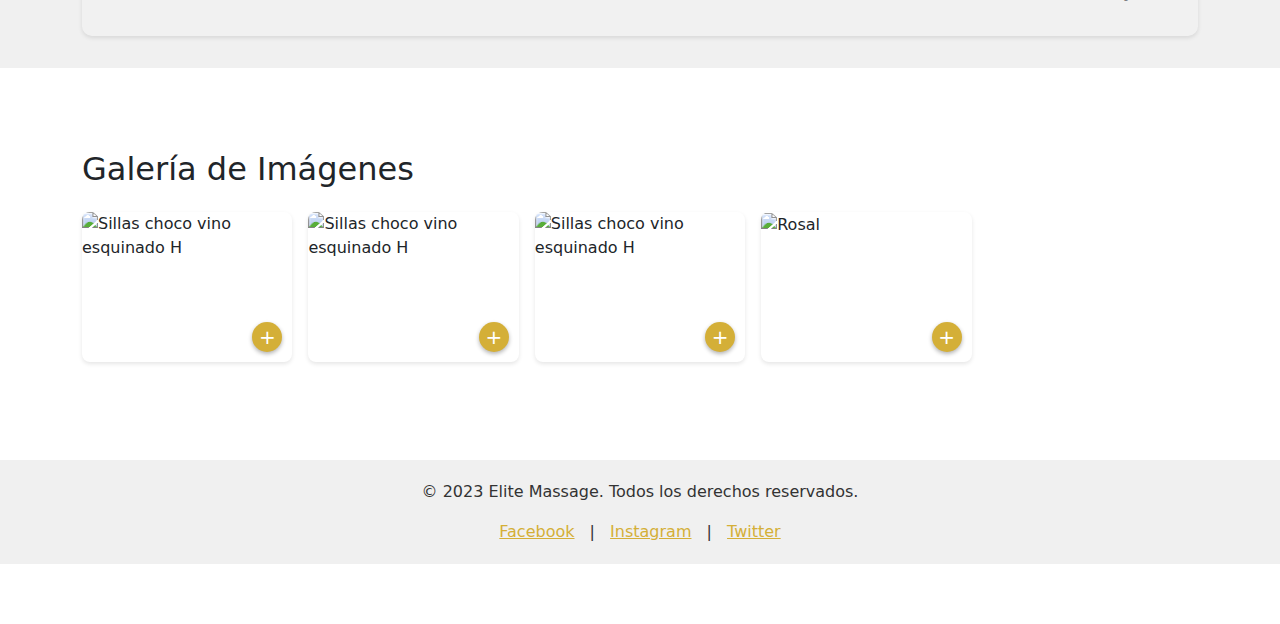
==== commit 6b6a41e4: "Update index.html" ====
--- a/index.html
+++ b/index.html
@@ -6,7 +6,7 @@
     <title>Elite Massage</title>
     <link href="https://fonts.googleapis.com/css2?family=Playfair+Display:wght@400;700&family=Open+Sans:wght@400;700&display=swap" rel="stylesheet">
     <link rel="stylesheet" href="styles.css">
-     
+    
     <!-- Bootstrap CSS -->
     <link href="https://cdn.jsdelivr.net/npm/bootstrap@5.3.3/dist/css/bootstrap.min.css" rel="stylesheet" integrity="sha384-QWTKZyjpPEjISv5WaRU9OFeRpok6YctnYmDr5pNlyT2bRjXh0JMhjY6hW+ALEwIH" crossorigin="anonymous">
     
@@ -52,72 +52,27 @@
             </div>
         </section>
 
-                <section id="servicios" class="section services">
+        <section id="servicios" class="section services">
             <div class="container">
                 <h2>Nuestros Servicios</h2>
+                <div class="service-category-buttons">
+                    <button class="category-btn active" data-category="individual">Individual</button>
+                    <button class="category-btn" data-category="premium">Premium</button>
+                    <button class="category-btn" data-category="experiencias">Experiencias</button>
+                </div>
                 <div class="benefits-nav">
-                    <button class="benefit-btn active" data-filter="all">
-                        <img src="https://raw.githubusercontent.com/elitemassagemx/Home/main/ICONOS/todos.png" alt="Todos">
-                        <span>Todos</span>
-                    </button>
-                    <button class="benefit-btn" data-filter="estres">
-                        <img src="https://raw.githubusercontent.com/elitemassagemx/Home/main/ICONOS/estres.png" alt="Reducción de estrés">
-                        <span>Reducción de estrés</span>
-                    </button>
-                    <button class="benefit-btn" data-filter="circulacion">
-                        <img src="https://raw.githubusercontent.com/elitemassagemx/Home/main/ICONOS/circulacion.png" alt="Mejora circulación">
-                        <span>Mejora circulación</span>
-                    </button>
-                    <button class="benefit-btn" data-filter="dolor">
-                        <img src="https://raw.githubusercontent.com/elitemassagemx/Home/main/ICONOS/dolor.png" alt="Alivio dolor muscular">
-                        <span>Alivio dolor muscular</span>
-                    </button>
-                    <button class="benefit-btn" data-filter="hidratacion">
-                        <img src="https://raw.githubusercontent.com/elitemassagemx/Home/main/ICONOS/hidratacion.png" alt="Hidratación de la piel">
-                        <span>Hidratación de la piel</span>
-                    </button>
-                    <button class="benefit-btn" data-filter="energia">
-                        <img src="https://raw.githubusercontent.com/elitemassagemx/Home/main/ICONOS/energia.png" alt="Mejora energía vital">
-                        <span>Mejora energía vital</span>
-                    </button>
+                    <!-- Los botones de beneficios se generarán dinámicamente con JavaScript -->
                 </div>
                 <div id="services-list" class="services-grid"></div>
             </div>
         </section>
-        
-        <section id="servicios" class="section services">
-            <div class="container">
-                <h2>Nuestros Servicios</h2>
-                <div class="category-selector">
-                    <div class="toggle-switch">
-                        <input type="checkbox" id="categoryToggle" class="toggle-input">
-                        <label for="categoryToggle" class="toggle-label">
-                            <span class="toggle-inner"></span>
-                            <span class="toggle-switch"></span>
-                        </label>
-                    </div>
-                </div>
-                <div id="services-list" class="services-grid"></div>
-            </div>
-        </section>
-
-        
-      <section id="paquetes" class="section packages">
+
+        <section id="paquetes" class="section packages">
             <div class="container">
                 <h2>Paquetes Especiales</h2>
                 <div class="package-nav">
-                    <button class="package-btn active" data-filter="all">Todos</button>
-                    <button class="package-btn" data-filter="pareja">Parejas</button>
-                    <button class="package-btn" data-filter="individual">Individuales</button>
-                    <button class="package-btn" data-filter="grupo">Grupos</button>
-                </div>
-                <div id="package-list"></div>
-            </div>
-        </section>
-
-        <section id="paquetes" class="section packages">
-            <div class="container">
-                <h2>Paquetes Especiales</h2>
+                    <!-- Los botones de paquetes se generarán dinámicamente con JavaScript -->
+                </div>
                 <div id="package-list"></div>
             </div>
         </section>
@@ -179,14 +134,7 @@
 
     <footer>
         <div class="container">
-            <div class="footer-content">
-                <img src="https://raw.githubusercontent.com/elitemassagemx/Home/main/ICONOS/lista.gif" alt="Gif 1" class="footer-gif">
-                <img src="https://raw.githubusercontent.com/elitemassagemx/Home/main/ICONOS/reg.gif" alt="Gif 2" class="footer-gif">
-                <img src="https://raw.githubusercontent.com/elitemassagemx/Home/main/ICONOS/coment.gif" alt="Gif 3" class="footer-gif">
-                <img src="https://raw.githubusercontent.com/elitemassagemx/Home/main/ICONOS/fotos.gif" alt="Gif 4" class="footer-gif">
-            </div>
             <p>&copy; 2023 Elite Massage. Todos los derechos reservados.</p>
-            <p><a href="/politica-privacidad">Política de Privacidad</a> | <a href="/terminos-condiciones">Términos y Condiciones</a></p>
             <div class="social-media">
                 <a href="https://facebook.com/elitemassage" target="_blank" rel="noopener noreferrer">Facebook</a> |
                 <a href="https://instagram.com/elitemassage" target="_blank" rel="noopener noreferrer">Instagram</a> |
@@ -241,7 +189,7 @@
             <div class="service-content">
                 <div class="service-header">
                     <img class="service-icon" alt="Icono del servicio">
-<h3 class="service-title"></h3>
+                    <h3 class="service-title"></h3>
                 </div>
                 <p class="service-description"></p>
                 <div class="benefits-container">
--- a/styles.css
+++ b/styles.css
@@ -2,9 +2,9 @@
     --primary-color: #D4AF37;
     --secondary-color: #8B4513;
     --text-color: #333;
-    --background-color: #ffffff;
+    --background-color: #4c0026;
     --item-background: #f0f0f0;
-    --header-background: #4c0026;
+    --header-background: #191919;
     --main-blue: #082032;
     --gold: #FFD700;
 }
@@ -70,8 +70,8 @@
 }
 
 .logo {
-    width: 100px;
-    height: 100px;
+    width: 95px;
+    height: 95px;
     object-fit: contain;
     margin-right: 10px;
 }
@@ -139,93 +139,76 @@
 }
 
 .hero h2 {
-    font-size: 24px;
+    font-size: 36px;
     margin-bottom: 10px;
 }
 
-/* Estilos para el selector de categoría */
-.category-selector {
+/* Estilos para los botones de categoría de servicio */
+.service-category-buttons {
     display: flex;
     justify-content: center;
-    margin-bottom: 2rem;
-}
-
-.toggle-switch {
-    position: relative;
-    display: inline-block;
-    width: 200px;
-    height: 34px;
-}
-
-.toggle-input {
-    opacity: 0;
-    width: 0;
-    height: 0;
-}
-
-.toggle-label {
-    position: absolute;
+    margin-bottom: 20px;
+}
+
+.category-btn {
+    background-color: var(--primary-color);
+    color: white;
+    border: none;
+    padding: 10px 20px;
+    margin: 0 10px;
+    border-radius: 20px;
     cursor: pointer;
-    top: 0;
-    left: 0;
-    right: 0;
-    bottom: 0;
-    background-color: #ccc;
-    transition: .4s;
-    border-radius: 34px;
-}
-
-.toggle-label:before {
-    position: absolute;
-    content: "";
-    height: 26px;
-    width: 26px;
-    left: 4px;
-    bottom: 4px;
-    background-color: white;
-    transition: .4s;
-    border-radius: 50%;
-}
-
-.toggle-input:checked + .toggle-label {
-    background-color: #2196F3;
-}
-
-.toggle-input:checked + .toggle-label:before {
-    transform: translateX(166px);
-}
-
-.toggle-inner {
-    display: block;
-    width: 200%;
-    margin-left: -100%;
-    transition: margin 0.3s ease-in 0s;
-}
-
-.toggle-inner:before, .toggle-inner:after {
-    float: left;
-    width: 50%;
-    height: 34px;
-    padding: 0;
-    line-height: 34px;
-    color: white;
-    font-weight: bold;
-    box-sizing: border-box;
-}
-
-.toggle-inner:before {
-    content: "Individual";
-    padding-left: 10px;
-    background-color: #ccc;
-    color: #fff;
-}
-
-.toggle-inner:after {
-    content: "En pareja";
-    padding-right: 10px;
-    background-color: #2196F3;
-    color: #fff;
-    text-align: right;
+    transition: background-color 0.3s;
+}
+
+.category-btn.active {
+    background-color: var(--secondary-color);
+}
+
+/* Estilos para las barras de navegación de beneficios y paquetes */
+.benefits-nav, .package-nav {
+    display: flex;
+    justify-content: flex-start;
+    align-items: center;
+    overflow-x: auto;
+    padding: 10px 0;
+    margin-bottom: 20px;
+    -webkit-overflow-scrolling: touch;
+    scrollbar-width: none;
+    -ms-overflow-style: none;
+}
+
+.benefits-nav::-webkit-scrollbar, .package-nav::-webkit-scrollbar {
+    display: none;
+}
+
+.benefit-btn, .package-btn {
+    display: flex;
+    flex-direction: column;
+    align-items: center;
+    background: none;
+    border: none;
+    padding: 10px;
+    margin: 0 10px;
+    cursor: pointer;
+    transition: transform 0.3s;
+    min-width: 80px;
+}
+
+.benefit-btn img, .package-btn img {
+    width: 40px;
+    height: 40px;
+    margin-bottom: 5px;
+}
+
+.benefit-btn span, .package-btn span {
+    font-size: 12px;
+    text-align: center;
+    white-space: nowrap;
+}
+
+.benefit-btn.active, .package-btn.active {
+    transform: scale(1.1);
 }
 
 /* Grids de servicios y paquetes */
@@ -422,7 +405,6 @@
 }
 
 .image-description {
-    font-size: 0.9
     font-size: 0.9rem;
 }
 
@@ -590,11 +572,6 @@
     justify-content: center;
     gap: 20px;
     margin-bottom: 20px;
-}
-
-.footer-gif {
-    width: 100px;
-    height: 100px;
 }
 
 .social-media {
@@ -739,44 +716,17 @@
     }
 }
 
-.benefits-nav, .package-nav {
-    display: flex;
-    justify-content: center;
-    flex-wrap: wrap;
-    margin-bottom: 20px;
-    background-color: #333;
-    padding: 10px 0;
-}
-
-.benefit-btn, .package-btn {
-    display: flex;
-    flex-direction: column;
-    align-items: center;
-    background: none;
-    border: none;
-    cursor: pointer;
-    padding: 10px;
-    transition: 0.3s;
-    color: #fff;
-}
-
-.benefit-btn img {
-    width: 40px;
-    height: 40px;
-    margin-bottom: 5px;
-}
-
-.benefit-btn span, .package-btn {
-    font-size: 12px;
-    text-align: center;
-}
-
-.benefit-btn.active, .package-btn.active {
-    background-color: rgba(255,255,255,0.2);
-    border-radius: 10px;
-}
-
-/* Asegúrate de que los elementos de servicio y paquete sean visibles por defecto */
-.service-item, .package-item {
-    display: block;
-}
+/* Ajuste del tamaño de los iconos de duración */
+.duration-icon {
+    width: 18px;
+    height: 18px;
+}
+
+/* Ajuste del espaciado en los paquetes */
+.package-item .package-title,
+.package-item .package-description,
+.package-item .package-includes,
+.package-item .package-duration,
+.package-item .package-benefits {
+    margin-bottom: 10px;
+}
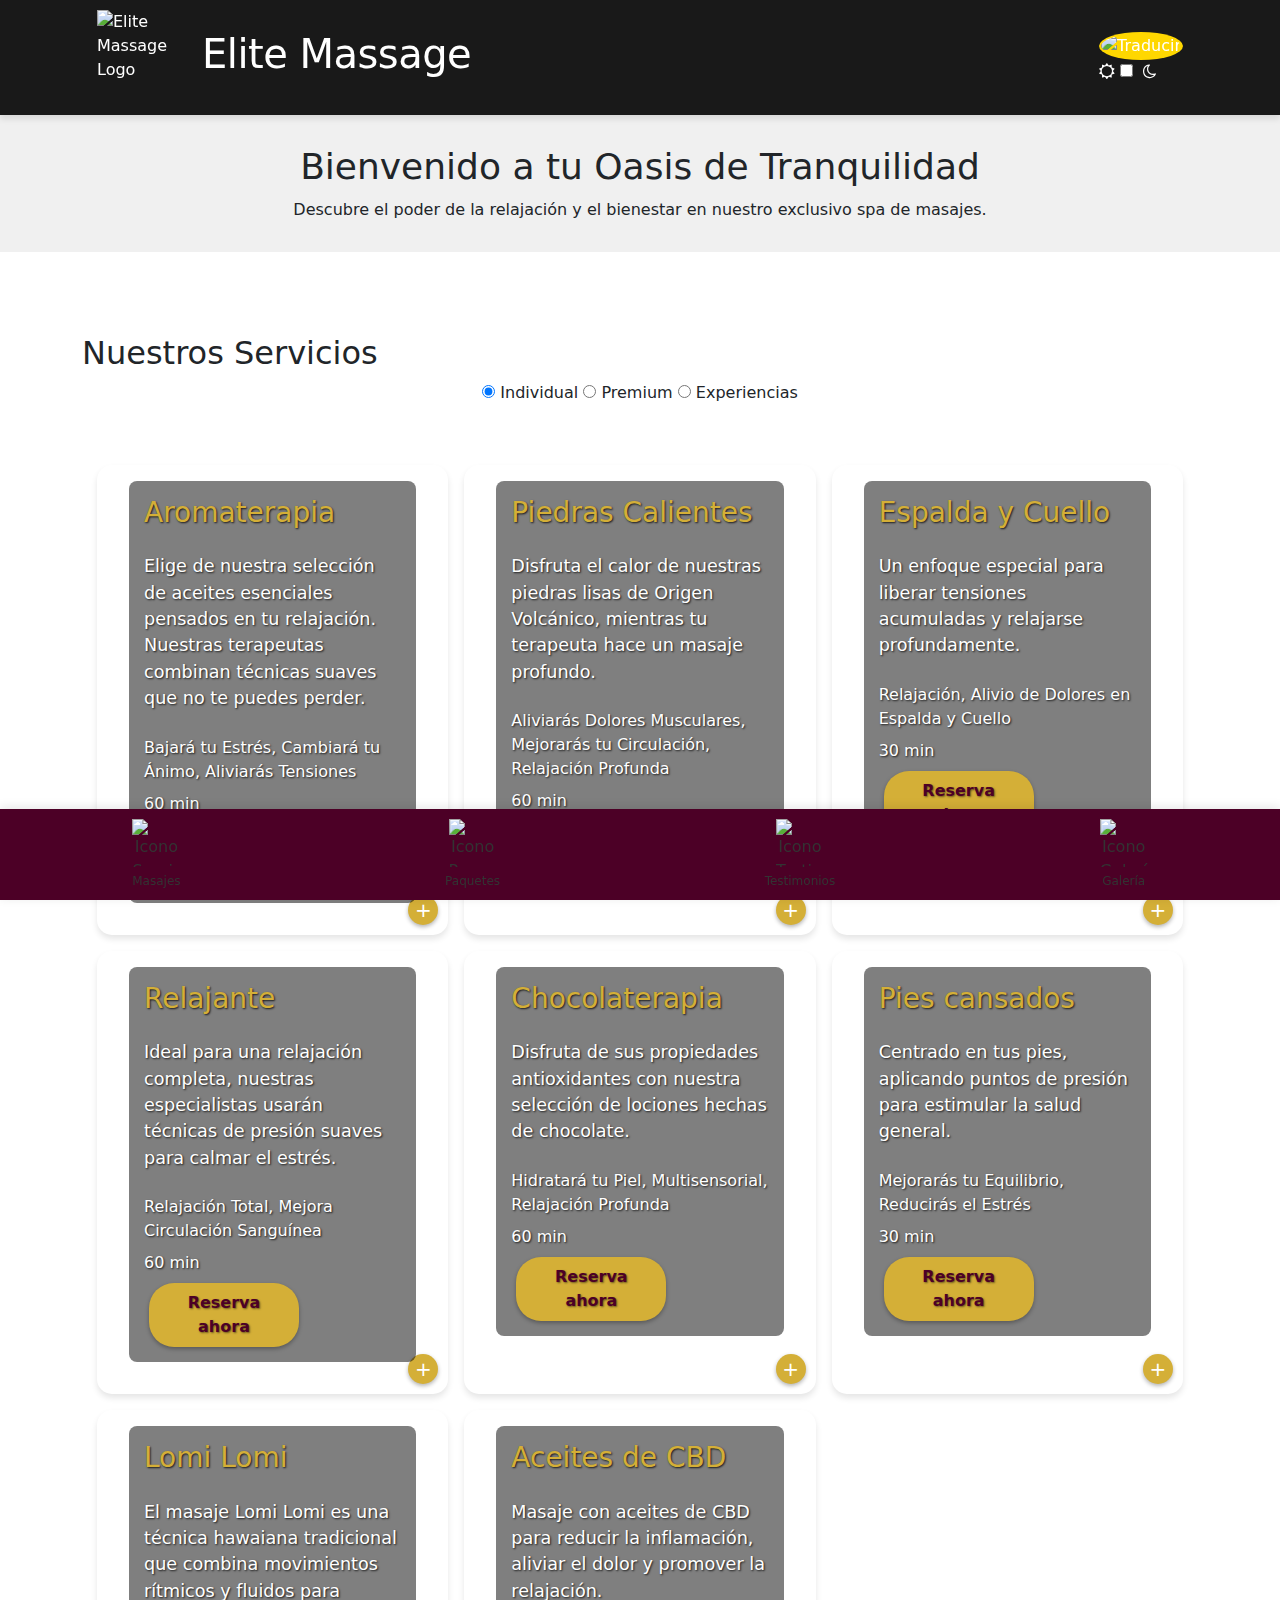
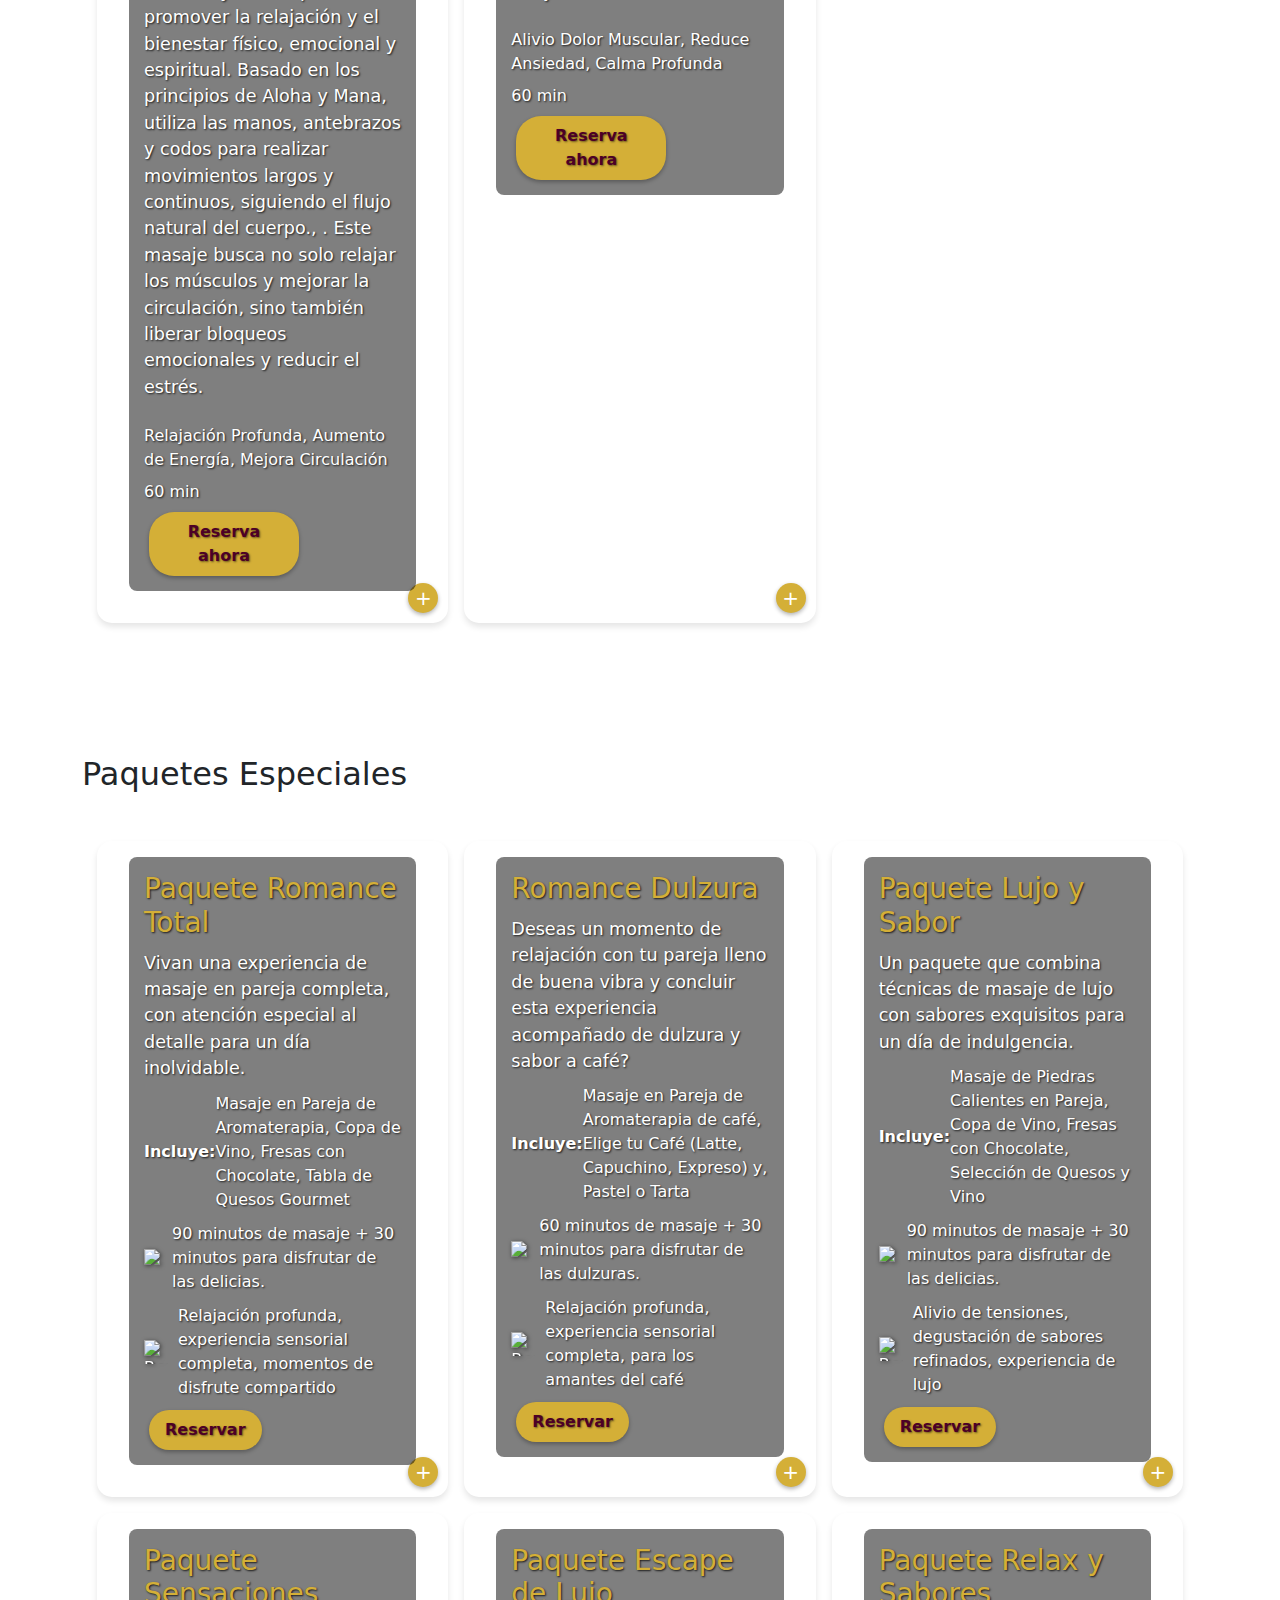
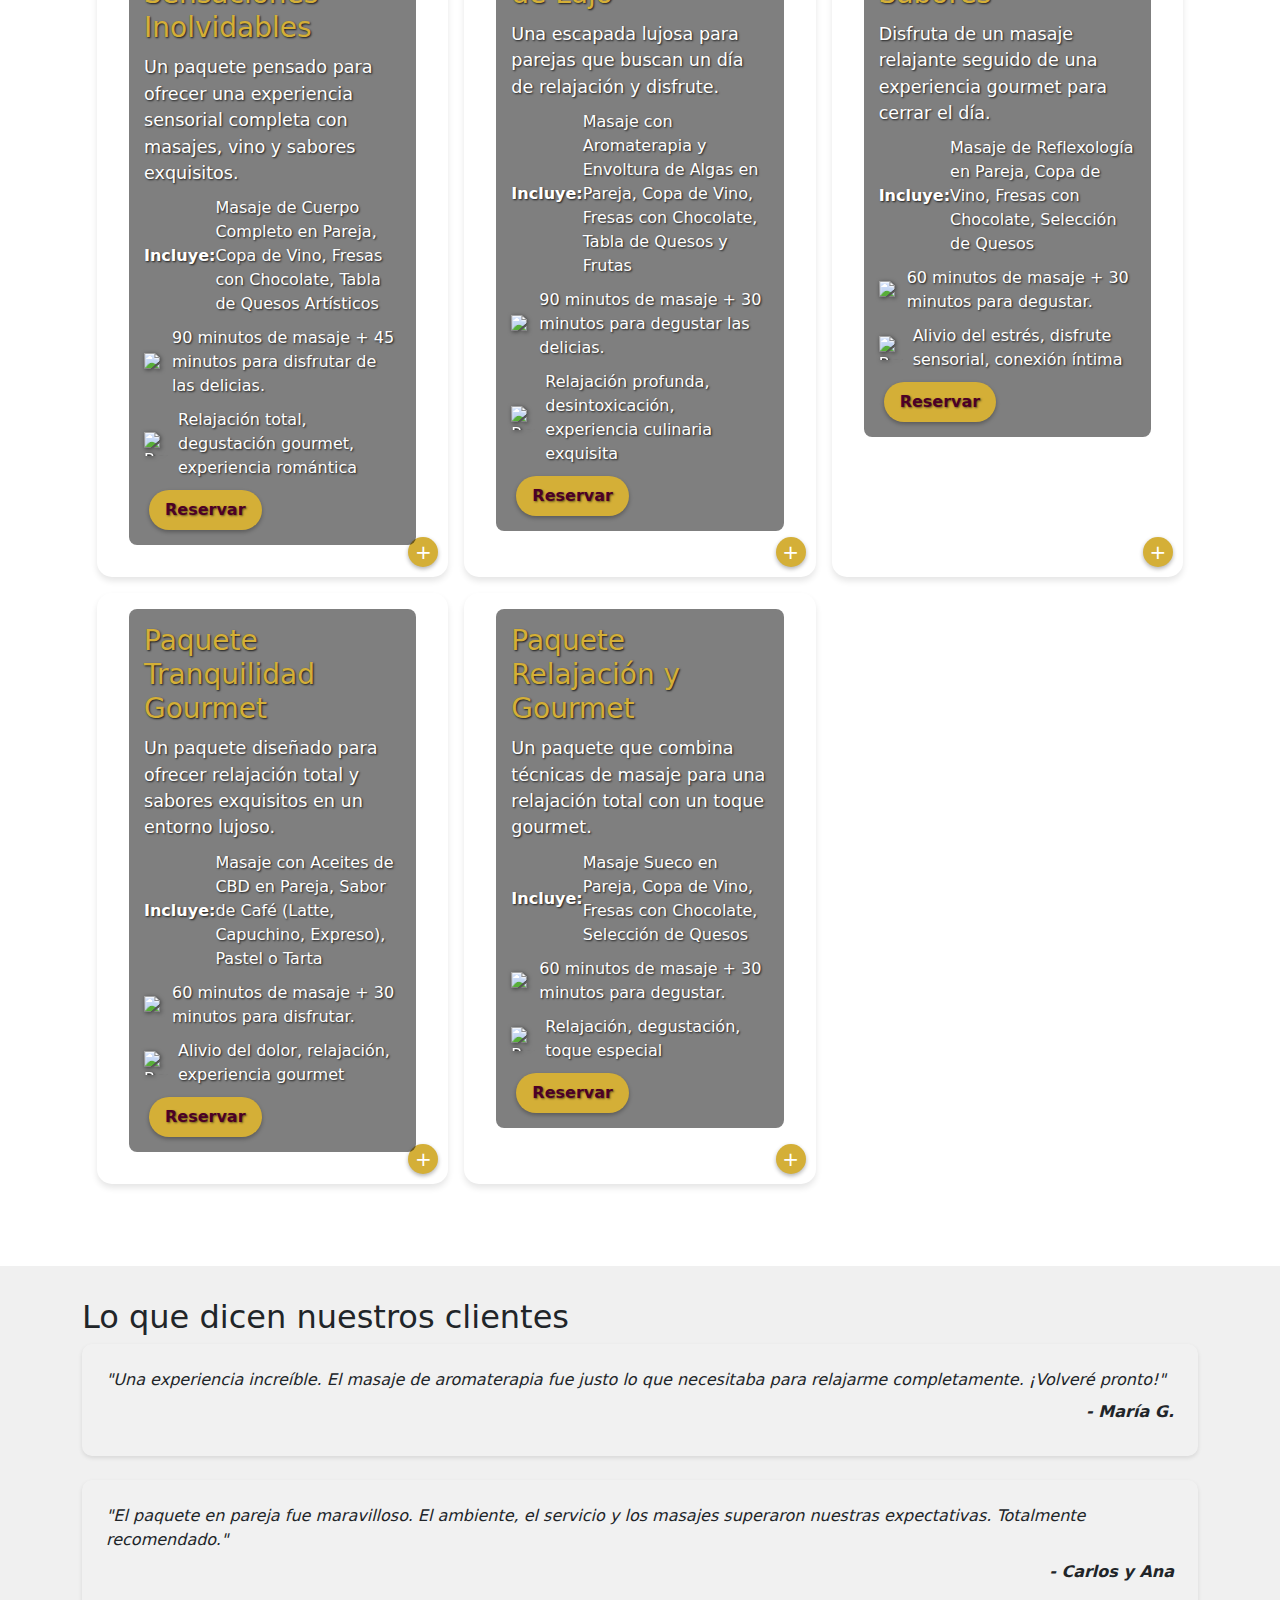
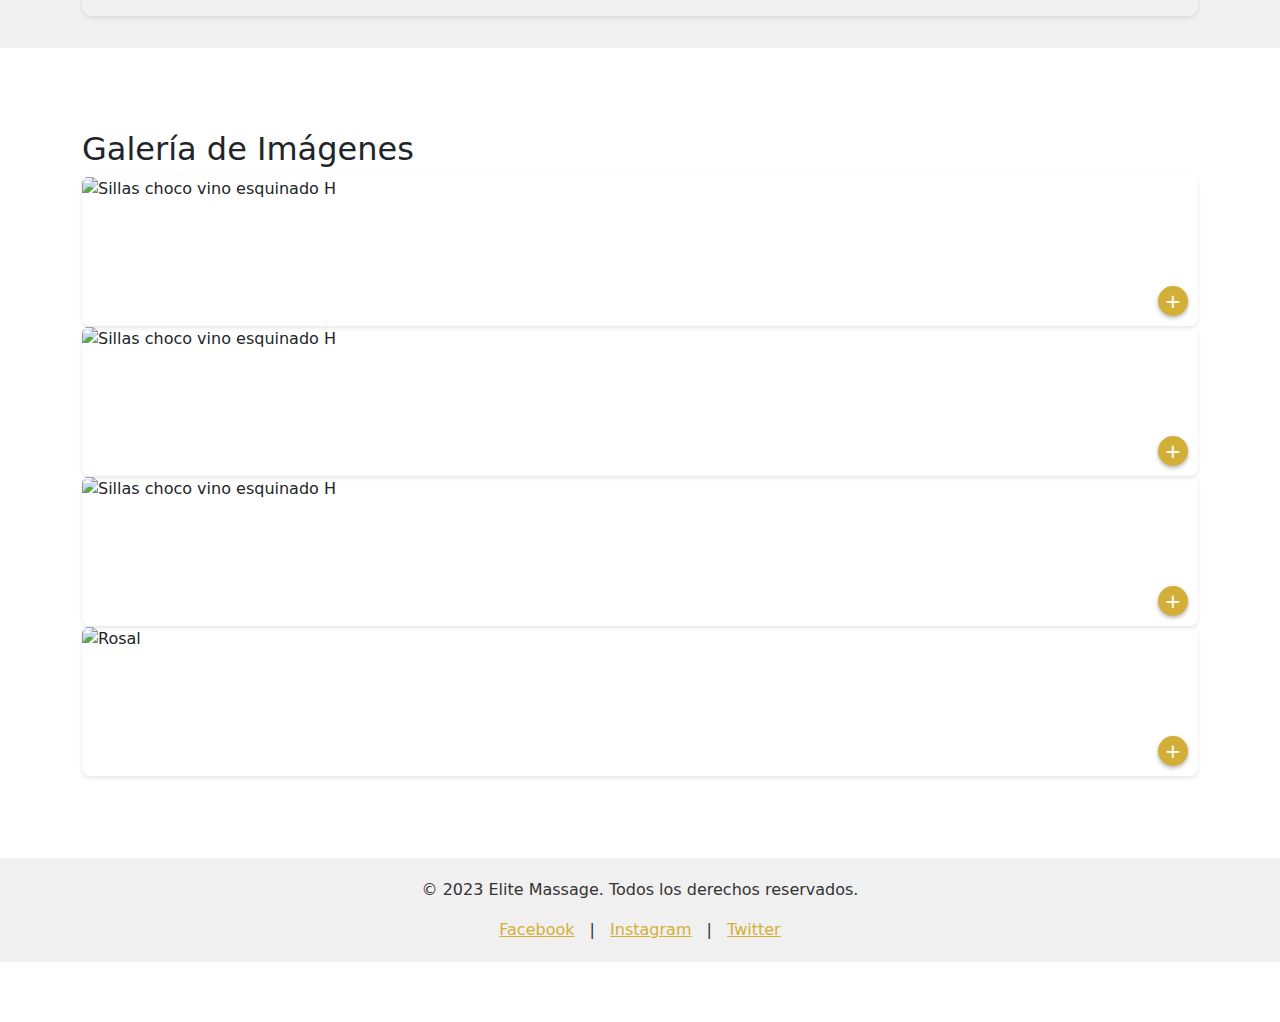
==== commit 2fc35817: "Update index.html" ====
--- a/index.html
+++ b/index.html
@@ -20,8 +20,11 @@
     
     <!-- Web Manifest -->
     <link rel="manifest" href="site.webmanifest">
+    
+    <!-- Font Awesome -->
+    <link rel="stylesheet" href="https://maxcdn.bootstrapcdn.com/font-awesome/4.7.0/css/font-awesome.min.css">
 </head>
-<body>
+<body class="white-preview">
     <header id="sticky-header">
         <div class="container">
             <div class="header-top">
@@ -29,14 +32,24 @@
                     <img src="https://raw.githubusercontent.com/elitemassagemx/Home/main/ICONOS/logo.png" alt="Elite Massage Logo" class="logo" onerror="this.onerror=null; this.src='https://raw.githubusercontent.com/elitemassagemx/Home/main/ICONOS/fallback-logo.png';">
                     <h1>Elite Massage</h1>
                 </div>
-                <div class="language-selector">
-                    <img src="https://raw.githubusercontent.com/elitemassagemx/Home/main/ICONOS/trad.png" alt="Traducir" id="translate-icon" onerror="this.onerror=null; this.src='https://raw.githubusercontent.com/elitemassagemx/Home/main/ICONOS/ICONOS/error.jpg';">
-                    <div class="language-options">
-                        <button class="lang-option" data-lang="es"><img src="https://raw.githubusercontent.com/elitemassagemx/Home/main/ICONOS/omx.png" alt="Bandera de México" onerror="this.onerror=null; this.src='https://raw.githubusercontent.com/elitemassagemx/Home/main/ICONOS/fallback-flag.png';"> Español</button>
-                        <button class="lang-option" data-lang="en"><img src="https://raw.githubusercontent.com/elitemassagemx/Home/main/ICONOS/ous.png" alt="Bandera de Estados Unidos" onerror="this.onerror=null; this.src='https://raw.githubusercontent.com/elitemassagemx/Home/main/ICONOS/fallback-flag.png';"> English</button>
-                        <button class="lang-option" data-lang="iw"><img src="https://raw.githubusercontent.com/elitemassagemx/Home/main/ICONOS/ois.png" alt="Bandera de Israel" onerror="this.onerror=null; this.src='https://raw.githubusercontent.com/elitemassagemx/Home/main/ICONOS/fallback-flag.png';"> עברית</button>
-                        <button class="lang-option" data-lang="fr"><img src="https://raw.githubusercontent.com/elitemassagemx/Home/main/ICONOS/ofr.png" alt="Bandera de Francia" onerror="this.onerror=null; this.src='https://raw.githubusercontent.com/elitemassagemx/Home/main/ICONOS/fallback-flag.png';"> Français</button>
-                        <button class="lang-option" data-lang="zh-CN"><img src="https://raw.githubusercontent.com/elitemassagemx/Home/main/ICONOS/och.png" alt="Bandera de China" onerror="this.onerror=null; this.src='https://raw.githubusercontent.com/elitemassagemx/Home/main/ICONOS/fallback-flag.png';"> 中文</button>
+                <div class="header-controls">
+                    <div class="language-selector">
+                        <img src="https://raw.githubusercontent.com/elitemassagemx/Home/main/ICONOS/trad.png" alt="Traducir" id="translate-icon" onerror="this.onerror=null; this.src='https://raw.githubusercontent.com/elitemassagemx/Home/main/ICONOS/ICONOS/error.jpg';">
+                        <div class="language-options">
+                            <button class="lang-option" data-lang="es"><img src="https://raw.githubusercontent.com/elitemassagemx/Home/main/ICONOS/omx.png" alt="Bandera de México" onerror="this.onerror=null; this.src='https://raw.githubusercontent.com/elitemassagemx/Home/main/ICONOS/fallback-flag.png';"> Español</button>
+                            <button class="lang-option" data-lang="en"><img src="https://raw.githubusercontent.com/elitemassagemx/Home/main/ICONOS/ous.png" alt="Bandera de Estados Unidos" onerror="this.onerror=null; this.src='https://raw.githubusercontent.com/elitemassagemx/Home/main/ICONOS/fallback-flag.png';"> English</button>
+                            <button class="lang-option" data-lang="iw"><img src="https://raw.githubusercontent.com/elitemassagemx/Home/main/ICONOS/ois.png" alt="Bandera de Israel" onerror="this.onerror=null; this.src='https://raw.githubusercontent.com/elitemassagemx/Home/main/ICONOS/fallback-flag.png';"> עברית</button>
+                            <button class="lang-option" data-lang="fr"><img src="https://raw.githubusercontent.com/elitemassagemx/Home/main/ICONOS/ofr.png" alt="Bandera de Francia" onerror="this.onerror=null; this.src='https://raw.githubusercontent.com/elitemassagemx/Home/main/ICONOS/fallback-flag.png';"> Français</button>
+                            <button class="lang-option" data-lang="zh-CN"><img src="https://raw.githubusercontent.com/elitemassagemx/Home/main/ICONOS/och.png" alt="Bandera de China" onerror="this.onerror=null; this.src='https://raw.githubusercontent.com/elitemassagemx/Home/main/ICONOS/fallback-flag.png';"> 中文</button>
+                        </div>
+                    </div>
+                    <div class="dark-mode-toggle">
+                        <i class="fa fa-sun-o" aria-hidden="true"></i>
+                        <label class="switch btn-color-mode-switch">
+                            <input type="checkbox" name="color_mode" id="color_mode" value="1">
+                            <label for="color_mode" data-on="Dark" data-off="Light" class="btn-color-mode-switch-inner"></label>
+                        </label>
+                        <i class="fa fa-moon-o" aria-hidden="true"></i>
                     </div>
                 </div>
                 <div id="google_translate_element" style="display:none;"></div>
@@ -56,9 +69,15 @@
             <div class="container">
                 <h2>Nuestros Servicios</h2>
                 <div class="service-category-buttons">
-                    <button class="category-btn active" data-category="individual">Individual</button>
-                    <button class="category-btn" data-category="premium">Premium</button>
-                    <button class="category-btn" data-category="experiencias">Experiencias</button>
+                    <div class="toggle-switch">
+                        <input type="radio" id="individual" name="service-category" value="individual" checked>
+                        <label for="individual">Individual</label>
+                        <input type="radio" id="premium" name="service-category" value="premium">
+                        <label for="premium">Premium</label>
+                        <input type="radio" id="experiencias" name="service-category" value="experiencias">
+                        <label for="experiencias">Experiencias</label>
+                        <span class="slider"></span>
+                    </div>
                 </div>
                 <div class="benefits-nav">
                     <!-- Los botones de beneficios se generarán dinámicamente con JavaScript -->
@@ -94,7 +113,7 @@
         <section id="galeria" class="section gallery">
             <div class="container">
                 <h2>Galería de Imágenes</h2>
-                <div class="gallery-container">
+                <div class="gallery-carousel">
                     <div class="gallery-item">
                         <img src="https://raw.githubusercontent.com/elitemassagemx/Home/main/ICONOS/SILLASH.jpg" alt="Sillas choco vino esquinado H">
                         <div class="image-overlay">
@@ -248,6 +267,14 @@
     <script src="https://cdnjs.cloudflare.com/ajax/libs/gsap/3.11.5/gsap.min.js"></script>
     <script src="https://cdnjs.cloudflare.com/ajax/libs/gsap/3.11.5/ScrollTrigger.min.js"></script>
     
+    <!-- Slick Carousel para la galería -->
+    <link rel="stylesheet" type="text/css" href="https://cdn.jsdelivr.net/npm/slick-carousel@1.8.1/slick/slick.css"/>
+    <link rel="stylesheet" type="text/css" href="https://cdn.jsdelivr.net/npm/slick-carousel@1.8.1/slick/slick-theme.css"/>
+    <script type="text/javascript" src="https://cdn.jsdelivr.net/npm/slick-carousel@1.8.1/slick/slick.min.js"></script>
+    
+    <!-- jQuery -->
+    <script src="https://code.jquery.com/jquery-3.6.0.min.js"></script>
+    
     <!-- Tu script personalizado -->
     <script src="script.js"></script>
 </body>
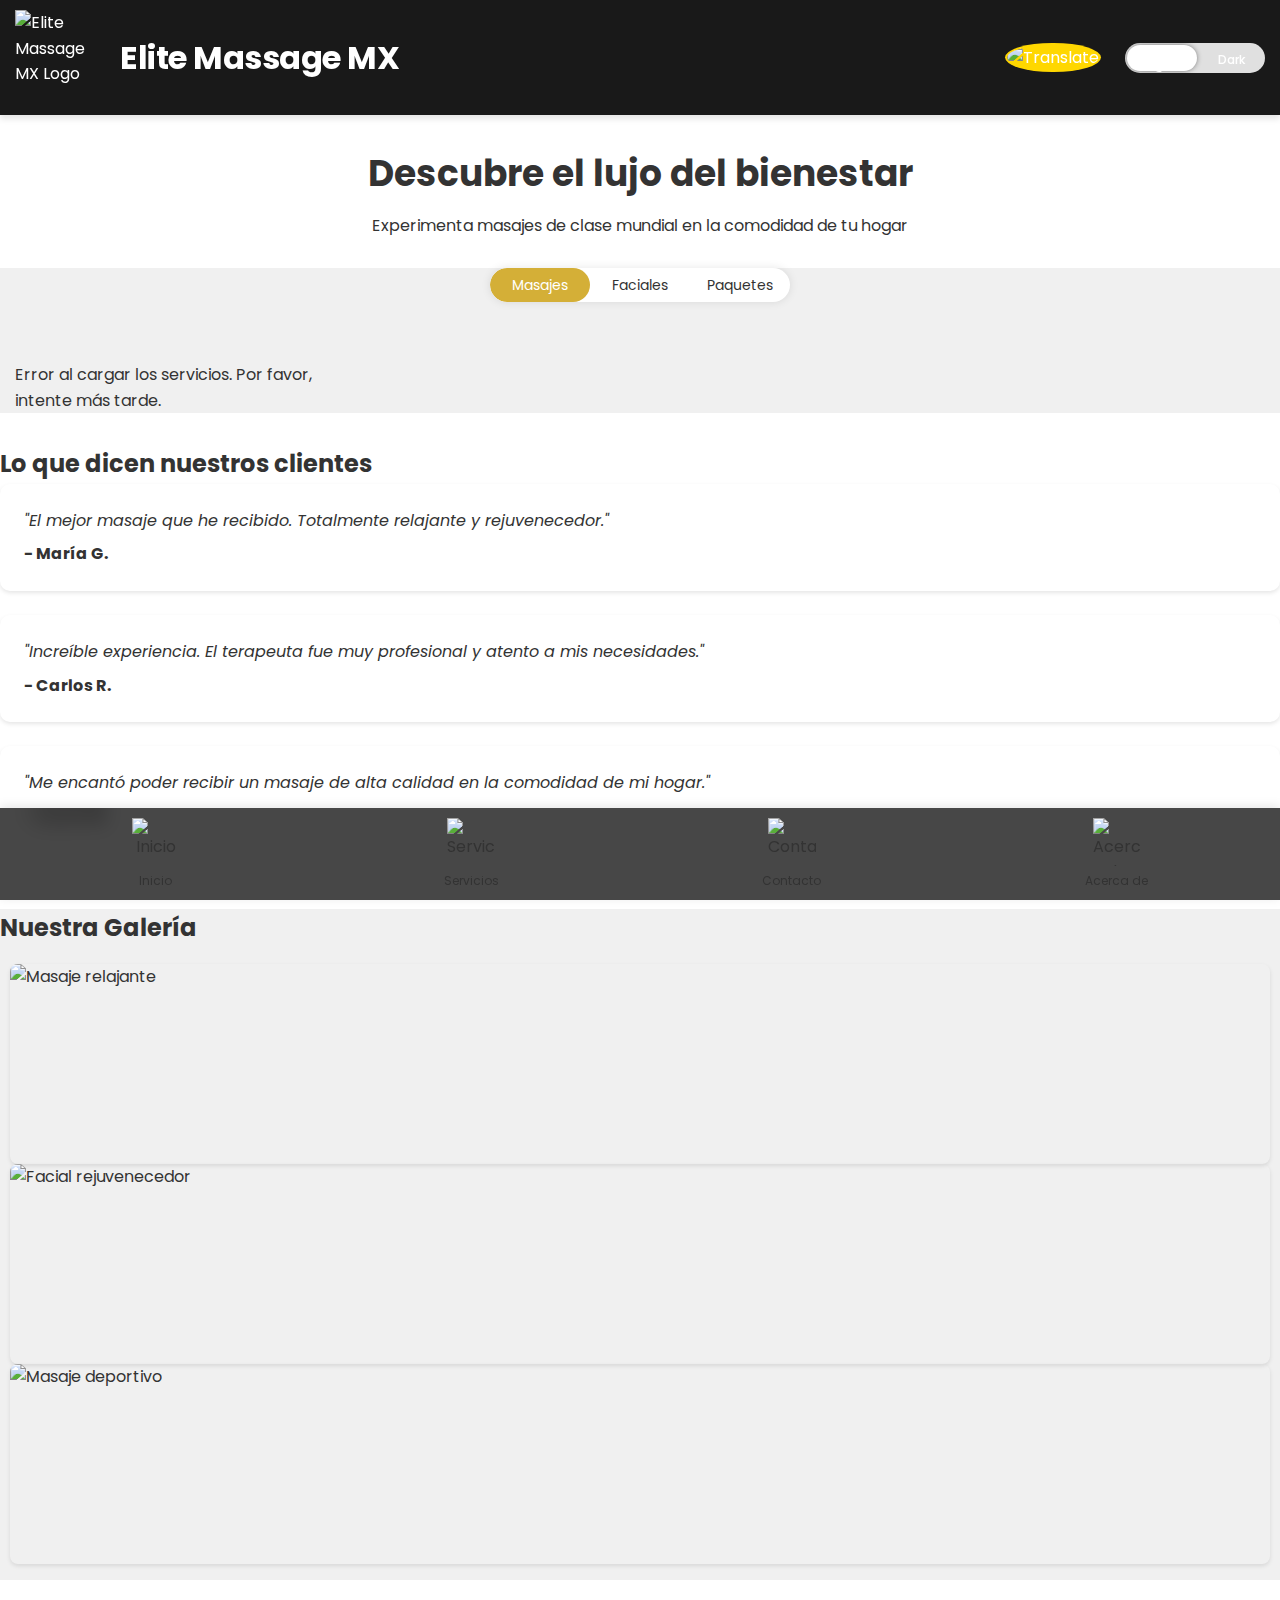
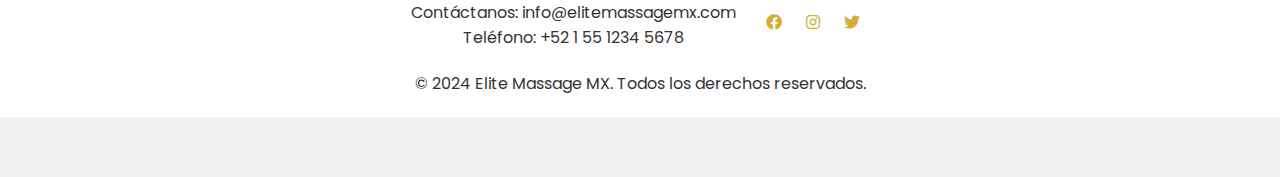
==== commit 4b43b4dc: "Update index.html" ====
--- a/index.html
+++ b/index.html
@@ -3,172 +3,170 @@
 <head>
     <meta charset="UTF-8">
     <meta name="viewport" content="width=device-width, initial-scale=1.0">
-    <title>Elite Massage</title>
-    <link href="https://fonts.googleapis.com/css2?family=Playfair+Display:wght@400;700&family=Open+Sans:wght@400;700&display=swap" rel="stylesheet">
+    <title>Elite Massage MX</title>
+    <link href="https://fonts.googleapis.com/css2?family=Poppins:wght@300;400;600;700&display=swap" rel="stylesheet">
+    <link rel="stylesheet" href="https://cdnjs.cloudflare.com/ajax/libs/font-awesome/5.15.3/css/all.min.css">
+    <link rel="stylesheet" type="text/css" href="https://cdn.jsdelivr.net/npm/slick-carousel@1.8.1/slick/slick.css"/>
     <link rel="stylesheet" href="styles.css">
-    
-    <!-- Bootstrap CSS -->
-    <link href="https://cdn.jsdelivr.net/npm/bootstrap@5.3.3/dist/css/bootstrap.min.css" rel="stylesheet" integrity="sha384-QWTKZyjpPEjISv5WaRU9OFeRpok6YctnYmDr5pNlyT2bRjXh0JMhjY6hW+ALEwIH" crossorigin="anonymous">
-    
-    <!-- Favicon -->
-    <link rel="icon" href="favicon.ico" type="image/x-icon">
-    <link rel="icon" type="image/png" sizes="16x16" href="favicon-16x16.png">
-    <link rel="icon" type="image/png" sizes="32x32" href="favicon-32x32.png">
-    <link rel="icon" type="image/png" sizes="192x192" href="android-chrome-192x192.png">
-    <link rel="icon" type="image/png" sizes="512x512" href="android-chrome-512x512.png">
-    <link rel="apple-touch-icon" href="apple-touch-icon.png">
-    
-    <!-- Web Manifest -->
-    <link rel="manifest" href="site.webmanifest">
-    
-    <!-- Font Awesome -->
-    <link rel="stylesheet" href="https://maxcdn.bootstrapcdn.com/font-awesome/4.7.0/css/font-awesome.min.css">
+    <script src="https://code.jquery.com/jquery-3.6.0.min.js"></script>
+    <script src="https://cdnjs.cloudflare.com/ajax/libs/gsap/3.7.1/gsap.min.js"></script>
+    <script src="https://cdnjs.cloudflare.com/ajax/libs/gsap/3.7.1/ScrollTrigger.min.js"></script>
+    <script type="text/javascript" src="https://cdn.jsdelivr.net/npm/slick-carousel@1.8.1/slick/slick.min.js"></script>
 </head>
-<body class="white-preview">
+<body>
     <header id="sticky-header">
-        <div class="container">
-            <div class="header-top">
-                <div class="logo-container">
-                    <img src="https://raw.githubusercontent.com/elitemassagemx/Home/main/ICONOS/logo.png" alt="Elite Massage Logo" class="logo" onerror="this.onerror=null; this.src='https://raw.githubusercontent.com/elitemassagemx/Home/main/ICONOS/fallback-logo.png';">
-                    <h1>Elite Massage</h1>
-                </div>
-                <div class="header-controls">
-                    <div class="language-selector">
-                        <img src="https://raw.githubusercontent.com/elitemassagemx/Home/main/ICONOS/trad.png" alt="Traducir" id="translate-icon" onerror="this.onerror=null; this.src='https://raw.githubusercontent.com/elitemassagemx/Home/main/ICONOS/ICONOS/error.jpg';">
-                        <div class="language-options">
-                            <button class="lang-option" data-lang="es"><img src="https://raw.githubusercontent.com/elitemassagemx/Home/main/ICONOS/omx.png" alt="Bandera de México" onerror="this.onerror=null; this.src='https://raw.githubusercontent.com/elitemassagemx/Home/main/ICONOS/fallback-flag.png';"> Español</button>
-                            <button class="lang-option" data-lang="en"><img src="https://raw.githubusercontent.com/elitemassagemx/Home/main/ICONOS/ous.png" alt="Bandera de Estados Unidos" onerror="this.onerror=null; this.src='https://raw.githubusercontent.com/elitemassagemx/Home/main/ICONOS/fallback-flag.png';"> English</button>
-                            <button class="lang-option" data-lang="iw"><img src="https://raw.githubusercontent.com/elitemassagemx/Home/main/ICONOS/ois.png" alt="Bandera de Israel" onerror="this.onerror=null; this.src='https://raw.githubusercontent.com/elitemassagemx/Home/main/ICONOS/fallback-flag.png';"> עברית</button>
-                            <button class="lang-option" data-lang="fr"><img src="https://raw.githubusercontent.com/elitemassagemx/Home/main/ICONOS/ofr.png" alt="Bandera de Francia" onerror="this.onerror=null; this.src='https://raw.githubusercontent.com/elitemassagemx/Home/main/ICONOS/fallback-flag.png';"> Français</button>
-                            <button class="lang-option" data-lang="zh-CN"><img src="https://raw.githubusercontent.com/elitemassagemx/Home/main/ICONOS/och.png" alt="Bandera de China" onerror="this.onerror=null; this.src='https://raw.githubusercontent.com/elitemassagemx/Home/main/ICONOS/fallback-flag.png';"> 中文</button>
-                        </div>
-                    </div>
-                    <div class="dark-mode-toggle">
+        <div class="header-top">
+            <div class="logo-container">
+                <img src="logo.png" alt="Elite Massage MX Logo" class="logo">
+                <h1>Elite Massage MX</h1>
+            </div>
+            <div class="header-controls">
+                <div class="language-selector">
+                    <img src="translate-icon.png" alt="Translate" id="translate-icon">
+                    <div class="language-options">
+                        <button class="lang-option" data-lang="es"><img src="es-flag.png" alt="Español">Español</button>
+                        <button class="lang-option" data-lang="en"><img src="en-flag.png" alt="English">English</button>
+                    </div>
+                </div>
+                <div class="dark-mode-toggle">
+                    <div class="btn-container">
                         <i class="fa fa-sun-o" aria-hidden="true"></i>
-                        <label class="switch btn-color-mode-switch">
-                            <input type="checkbox" name="color_mode" id="color_mode" value="1">
-                            <label for="color_mode" data-on="Dark" data-off="Light" class="btn-color-mode-switch-inner"></label>
-                        </label>
                         <i class="fa fa-moon-o" aria-hidden="true"></i>
                     </div>
-                </div>
-                <div id="google_translate_element" style="display:none;"></div>
+                    <div class="btn-color-mode-switch">
+                        <input type="checkbox" id="color_mode" name="color_mode" value="1">
+                        <label for="color_mode" data-on="Dark" data-off="Light" class="btn-color-mode-switch-inner"></label>
+                    </div>
+                </div>
             </div>
         </div>
     </header>
 
-    <main role="main">
-        <section id="inicio" class="section hero">
-            <div class="container">
-                <h2>Bienvenido a tu Oasis de Tranquilidad</h2>
-                <p>Descubre el poder de la relajación y el bienestar en nuestro exclusivo spa de masajes.</p>
-            </div>
-        </section>
-
-        <section id="servicios" class="section services">
-            <div class="container">
-                <h2>Nuestros Servicios</h2>
-                <div class="service-category-buttons">
-                    <div class="toggle-switch">
-                        <input type="radio" id="individual" name="service-category" value="individual" checked>
-                        <label for="individual">Individual</label>
-                        <input type="radio" id="premium" name="service-category" value="premium">
-                        <label for="premium">Premium</label>
-                        <input type="radio" id="experiencias" name="service-category" value="experiencias">
-                        <label for="experiencias">Experiencias</label>
-                        <span class="slider"></span>
-                    </div>
-                </div>
-                <div class="benefits-nav">
-                    <!-- Los botones de beneficios se generarán dinámicamente con JavaScript -->
-                </div>
-                <div id="services-list" class="services-grid"></div>
-            </div>
-        </section>
-
-        <section id="paquetes" class="section packages">
-            <div class="container">
-                <h2>Paquetes Especiales</h2>
-                <div class="package-nav">
-                    <!-- Los botones de paquetes se generarán dinámicamente con JavaScript -->
-                </div>
-                <div id="package-list"></div>
-            </div>
-        </section>
-
-        <section id="testimonios" class="section testimonials">
-            <div class="container">
-                <h2>Lo que dicen nuestros clientes</h2>
-                <div class="testimonial">
-                    <p>"Una experiencia increíble. El masaje de aromaterapia fue justo lo que necesitaba para relajarme completamente. ¡Volveré pronto!"</p>
-                    <p class="author">- María G.</p>
-                </div>
-                <div class="testimonial">
-                    <p>"El paquete en pareja fue maravilloso. El ambiente, el servicio y los masajes superaron nuestras expectativas. Totalmente recomendado."</p>
-                    <p class="author">- Carlos y Ana</p>
-                </div>
-            </div>
-        </section>
-
-        <section id="galeria" class="section gallery">
-            <div class="container">
-                <h2>Galería de Imágenes</h2>
+    <main>
+        <section class="hero">
+            <h2>Descubre el lujo del bienestar</h2>
+            <p>Experimenta masajes de clase mundial en la comodidad de tu hogar</p>
+        </section>
+
+        <section class="services" id="services">
+            <div class="toggle-switch">
+                <input type="radio" id="masajes" name="service-category" value="masajes" checked>
+                <label for="masajes">Masajes</label>
+                <input type="radio" id="faciales" name="service-category" value="faciales">
+                <label for="faciales">Faciales</label>
+                <input type="radio" id="paquetes" name="service-category" value="paquetes">
+                <label for="paquetes">Paquetes</label>
+                <span class="slider"></span>
+            </div>
+            
+            <div class="benefits-nav"></div>
+            
+            <div id="services-list" class="services-grid"></div>
+            <div id="package-list" class="services-grid" style="display:none;"></div>
+        </section>
+
+        <template id="service-template">
+            <div class="service-item">
+                <div class="service-background"></div>
+                <div class="service-content">
+                    <h3 class="service-title"><img class="service-icon" src="" alt=""> </h3>
+                    <p class="service-description"></p>
+                    <div class="benefits-container">
+                        <img class="benefits-icon" src="" alt="Beneficios">
+                        <span class="service-benefits"></span>
+                    </div>
+                    <div class="duration-container">
+                        <img class="duration-icon" src="" alt="Duración">
+                        <span class="service-duration"></span>
+                    </div>
+                    <div class="service-buttons">
+                        <button class="reserve-button">Reservar</button>
+                    </div>
+                    <div class="more-icon">+</div>
+                </div>
+            </div>
+        </template>
+
+        <template id="package-template">
+            <div class="package-item">
+                <div class="package-background"></div>
+                <div class="package-content">
+                    <h3 class="package-title"></h3>
+                    <p class="package-description"></p>
+                    <div class="package-includes">
+                        <strong>Incluye:</strong>
+                        <span class="package-includes-list"></span>
+                    </div>
+                    <div class="package-duration">
+                        <strong>Duración:</strong>
+                        <span class="package-duration-text"></span>
+                    </div>
+                    <div class="package-benefits">
+                        <strong>Beneficios:</strong>
+                        <span class="package-benefits-list"></span>
+                    </div>
+                    <div class="button-container">
+                        <button class="reserve-button">Reservar</button>
+                    </div>
+                    <div class="more-icon">+</div>
+                </div>
+            </div>
+        </template>
+
+        <section class="testimonials">
+            <h2>Lo que dicen nuestros clientes</h2>
+            <div class="testimonial">
+                <p>"El mejor masaje que he recibido. Totalmente relajante y rejuvenecedor."</p>
+                <span class="author">- María G.</span>
+            </div>
+            <div class="testimonial">
+                <p>"Increíble experiencia. El terapeuta fue muy profesional y atento a mis necesidades."</p>
+                <span class="author">- Carlos R.</span>
+            </div>
+            <div class="testimonial">
+                <p>"Me encantó poder recibir un masaje de alta calidad en la comodidad de mi hogar."</p>
+                <span class="author">- Laura M.</span>
+            </div>
+        </section>
+
+        <section class="gallery">
+            <h2>Nuestra Galería</h2>
+            <div class="gallery-container">
                 <div class="gallery-carousel">
                     <div class="gallery-item">
-                        <img src="https://raw.githubusercontent.com/elitemassagemx/Home/main/ICONOS/SILLASH.jpg" alt="Sillas choco vino esquinado H">
+                        <img src="gallery1.jpg" alt="Masaje relajante">
                         <div class="image-overlay">
-                            <h3 class="image-title">Ambiente Acogedor</h3>
-                            <p class="image-description">Disfruta de nuestro espacio de relajación único.</p>
+                            <h3 class="image-title">Masaje Relajante</h3>
+                            <p class="image-description">Disfruta de nuestro masaje signature para aliviar el estrés y la tensión.</p>
                         </div>
-                        <div class="more-icon">+</div>
                     </div>
                     <div class="gallery-item">
-                        <img src="https://raw.githubusercontent.com/elitemassagemx/Home/main/ICONOS/QUESOSAHM.jpg" alt="Sillas choco vino esquinado H">
+                        <img src="gallery2.jpg" alt="Facial rejuvenecedor">
                         <div class="image-overlay">
-                            <h3 class="image-title">Delicias Gourmet</h3>
-                            <p class="image-description">Saborea nuestra selección de quesos y vinos premium.</p>
+                            <h3 class="image-title">Facial Rejuvenecedor</h3>
+                            <p class="image-description">Revitaliza tu piel con nuestro tratamiento facial de lujo.</p>
                         </div>
-                        <div class="more-icon">+</div>
                     </div>
                     <div class="gallery-item">
-                        <img src="https://raw.githubusercontent.com/elitemassagemx/Home/main/ICONOS/par.JPG" alt="Sillas choco vino esquinado H">
+                        <img src="gallery3.jpg" alt="Masaje deportivo">
                         <div class="image-overlay">
-                            <h3 class="image-title">Masaje en Pareja</h3>
-                            <p class="image-description">Comparte un momento de relajación con tu ser querido.</p>
+                            <h3 class="image-title">Masaje Deportivo</h3>
+                            <p class="image-description">Recupera tu cuerpo después de un entrenamiento intenso.</p>
                         </div>
-                        <div class="more-icon">+</div>
-                    </div>
-                    <div class="gallery-item">
-                        <img src="https://raw.githubusercontent.com/elitemassagemx/Home/main/ICONOS/rosal.JPG" alt="Rosal">
-                        <div class="image-overlay">
-                            <h3 class="image-title">Toque Romántico</h3>
-                            <p class="image-description">Detalles que hacen la diferencia en tu experiencia.</p>
-                        </div>
-                        <div class="more-icon">+</div>
-                    </div>
+                    </div>
+                    <!-- Agrega más elementos de galería según sea necesario -->
                 </div>
             </div>
         </section>
     </main>
-
-    <footer>
-        <div class="container">
-            <p>&copy; 2023 Elite Massage. Todos los derechos reservados.</p>
-            <div class="social-media">
-                <a href="https://facebook.com/elitemassage" target="_blank" rel="noopener noreferrer">Facebook</a> |
-                <a href="https://instagram.com/elitemassage" target="_blank" rel="noopener noreferrer">Instagram</a> |
-                <a href="https://twitter.com/elitemassage" target="_blank" rel="noopener noreferrer">Twitter</a>
-            </div>
-        </div>
-    </footer>
 
     <div class="fixed-bar">
         <nav class="main-nav">
             <ul>
-                <li><a href="#servicios"><img src="https://raw.githubusercontent.com/elitemassagemx/Home/main/ICONOS/lista.gif" alt="Icono Servicios" class="nav-icon" onerror="this.onerror=null; this.src='https://raw.githubusercontent.com/elitemassagemx/Home/main/ICONOS/fallback-icon.png';"><span class="nav-text">Masajes</span></a></li>
-                <li><a href="#paquetes"><img src="https://raw.githubusercontent.com/elitemassagemx/Home/main/ICONOS/reg.gif" alt="Icono Paquetes" class="nav-icon" onerror="this.onerror=null; this.src='https://raw.githubusercontent.com/elitemassagemx/Home/main/ICONOS/fallback-icon.png';"><span class="nav-text">Paquetes</span></a></li>
-                <li><a href="#testimonios"><img src="https://raw.githubusercontent.com/elitemassagemx/Home/main/ICONOS/coment.gif" alt="Icono Testimonios" class="nav-icon" onerror="this.onerror=null; this.src='https://raw.githubusercontent.com/elitemassagemx/Home/main/ICONOS/fallback-icon.png';"><span class="nav-text">Testimonios</span></a></li>
-                <li><a href="#galeria"><img src="https://raw.githubusercontent.com/elitemassagemx/Home/main/ICONOS/fotos.gif" alt="Icono Galería" class="nav-icon" onerror="this.onerror=null; this.src='https://raw.githubusercontent.com/elitemassagemx/Home/main/ICONOS/fallback-icon.png';"><span class="nav-text">Galería</span></a></li>
+                <li><a href="#home"><img src="home-icon.png" alt="Inicio" class="nav-icon"><span class="nav-text">Inicio</span></a></li>
+                <li><a href="#services"><img src="services-icon.png" alt="Servicios" class="nav-icon"><span class="nav-text">Servicios</span></a></li>
+                <li><a href="#contact"><img src="contact-icon.png" alt="Contacto" class="nav-icon"><span class="nav-text">Contacto</span></a></li>
+                <li><a href="#about"><img src="about-icon.png" alt="Acerca de" class="nav-icon"><span class="nav-text">Acerca de</span></a></li>
             </ul>
         </nav>
     </div>
@@ -176,21 +174,21 @@
     <div id="popup" class="popup">
         <div class="popup-content">
             <span class="close">&times;</span>
-            <img id="popup-image" src="" alt="Imagen del servicio">
             <h2 id="popup-title"></h2>
+            <img id="popup-image" src="" alt="">
             <p id="popup-description"></p>
             <div class="popup-details">
                 <div class="popup-benefits">
-                    <img src="/ICONOS/benefits-icon.png" alt="Beneficios" class="benefits-icon">
+                    <img src="benefits-icon.png" alt="Beneficios" class="icon">
                     <span id="popup-benefits"></span>
                 </div>
                 <div class="popup-duration">
-                    <img src="/ICONOS/duration-icon.png" alt="Duración" class="duration-icon">
+                    <img src="duration-icon.png" alt="Duración" class="icon">
                     <span id="popup-duration"></span>
                 </div>
             </div>
-            <a href="#" id="whatsapp-button" class="whatsapp-button">
-                <img src="/ICONOS/whatsapp-icon.png" alt="WhatsApp">
+            <a href="#" class="whatsapp-button">
+                <img src="whatsapp-icon.png" alt="WhatsApp">
                 Reservar por WhatsApp
             </a>
         </div>
@@ -202,80 +200,21 @@
         <div id="modalDescription"></div>
     </div>
 
-    <template id="service-template">
-        <div class="service-item">
-            <div class="service-background"></div>
-            <div class="service-content">
-                <div class="service-header">
-                    <img class="service-icon" alt="Icono del servicio">
-                    <h3 class="service-title"></h3>
-                </div>
-                <p class="service-description"></p>
-                <div class="benefits-container">
-                    <img src="/ICONOS/benefits-icon.png" alt="Beneficios" class="benefits-icon">
-                    <span class="service-benefits"></span>
-                </div>
-                <div class="duration-container">
-                    <img src="/ICONOS/duration-icon.png" alt="Duración" class="duration-icon">
-                    <span class="service-duration"></span>
-                </div>
-                <div class="service-buttons">
-                    <button class="reserve-button">Reserva ahora</button>
-                </div>
-            </div>
-            <div class="more-icon">+</div>
+    <footer>
+        <div class="footer-content">
+            <div class="contact-info">
+                <p>Contáctanos: info@elitemassagemx.com</p>
+                <p>Teléfono: +52 1 55 1234 5678</p>
+            </div>
+            <div class="social-media">
+                <a href="#" target="_blank"><i class="fab fa-facebook"></i></a>
+                <a href="#" target="_blank"><i class="fab fa-instagram"></i></a>
+                <a href="#" target="_blank"><i class="fab fa-twitter"></i></a>
+            </div>
         </div>
-    </template>
-
-    <template id="package-template">
-        <div class="package-item">
-            <div class="package-background"></div>
-            <div class="package-content">
-                <h3 class="package-title"></h3>
-                <p class="package-description"></p>
-                <div class="package-includes">
-                    <strong>Incluye:</strong> <span class="package-includes-list"></span>
-                </div>
-                <div class="package-duration">
-                    <img src="/ICONOS/duration-icon.png" alt="Duración" class="duration-icon">
-                    <span class="package-duration-text"></span>
-                </div>
-                <div class="package-benefits">
-                    <img src="/ICONOS/benefits-icon.png" alt="Beneficios" class="benefits-icon">
-                    <span class="package-benefits-list"></span>
-                </div>
-                <div class="package-buttons">
-                    <button class="reserve-button">Reservar</button>
-                </div>
-            </div>
-            <div class="more-icon">+</div>
-        </div>
-    </template>
-    
-    <!-- Bootstrap JS -->
-    <script src="https://cdn.jsdelivr.net/npm/bootstrap@5.3.3/dist/js/bootstrap.bundle.min.js" integrity="sha384-YvpcrYf0tY3lHB60NNkmXc5s9fDVZLESaAA55NDzOxhy9GkcIdslK1eN7N6jIeHz" crossorigin="anonymous"></script>
-    
-    <!-- Google Translate -->
-    <script type="text/javascript">
-        function googleTranslateElementInit() {
-            new google.translate.TranslateElement({pageLanguage: 'es', layout: google.translate.TranslateElement.InlineLayout.SIMPLE}, 'google_translate_element');
-        }
-    </script>
-    <script type="text/javascript" src="//translate.google.com/translate_a/element.js?cb=googleTranslateElementInit"></script>
-    
-    <!-- GSAP y ScrollTrigger para animaciones -->
-    <script src="https://cdnjs.cloudflare.com/ajax/libs/gsap/3.11.5/gsap.min.js"></script>
-    <script src="https://cdnjs.cloudflare.com/ajax/libs/gsap/3.11.5/ScrollTrigger.min.js"></script>
-    
-    <!-- Slick Carousel para la galería -->
-    <link rel="stylesheet" type="text/css" href="https://cdn.jsdelivr.net/npm/slick-carousel@1.8.1/slick/slick.css"/>
-    <link rel="stylesheet" type="text/css" href="https://cdn.jsdelivr.net/npm/slick-carousel@1.8.1/slick/slick-theme.css"/>
-    <script type="text/javascript" src="https://cdn.jsdelivr.net/npm/slick-carousel@1.8.1/slick/slick.min.js"></script>
-    
-    <!-- jQuery -->
-    <script src="https://code.jquery.com/jquery-3.6.0.min.js"></script>
-    
-    <!-- Tu script personalizado -->
+        <p>&copy; 2024 Elite Massage MX. Todos los derechos reservados.</p>
+    </footer>
+
     <script src="script.js"></script>
 </body>
 </html>
--- a/styles.css
+++ b/styles.css
@@ -2,8 +2,8 @@
     --primary-color: #D4AF37;
     --secondary-color: #8B4513;
     --text-color: #333;
-    --background-color: #4c0026;
-    --item-background: #f0f0f0;
+    --background-color: #f0f0f0;
+    --item-background: #ffffff;
     --header-background: #191919;
     --main-blue: #082032;
     --gold: #FFD700;
@@ -82,8 +82,14 @@
     letter-spacing: -0.5px;
 }
 
+.header-controls {
+    display: flex;
+    align-items: center;
+}
+
 .language-selector {
     position: relative;
+    margin-right: 20px;
 }
 
 #translate-icon {
@@ -127,6 +133,82 @@
     height: 20px;
 }
 
+/* Dark Mode Toggle */
+.dark-mode-toggle {
+    display: flex;
+    align-items: center;
+}
+
+.btn-color-mode-switch {
+    display: inline-block;
+    margin: 0px;
+    position: relative;
+}
+
+.btn-color-mode-switch > label.btn-color-mode-switch-inner {
+    margin: 0px;
+    width: 140px;
+    height: 30px;
+    background: #E0E0E0;
+    border-radius: 26px;
+    overflow: hidden;
+    position: relative;
+    transition: all 0.3s ease;
+    display: block;
+}
+
+.btn-color-mode-switch > label.btn-color-mode-switch-inner:before {
+    content: attr(data-on);
+    position: absolute;
+    font-size: 12px;
+    font-weight: 500;
+    top: 7px;
+    right: 20px;
+}
+
+.btn-color-mode-switch > label.btn-color-mode-switch-inner:after {
+    content: attr(data-off);
+    width: 70px;
+    height: 16px;
+    background: #fff;
+    border-radius: 26px;
+    position: absolute;
+    left: 2px;
+    top: 2px;
+    text-align: center;
+    transition: all 0.3s ease;
+    box-shadow: 0px 0px 6px -2px #111;
+    padding: 5px 0px;
+}
+
+.btn-color-mode-switch input[type="checkbox"] {
+    cursor: pointer;
+    width: 50px;
+    height: 25px;
+    opacity: 0;
+    position: absolute;
+    top: 0;
+    z-index: 1;
+    margin: 0px;
+}
+
+.btn-color-mode-switch input[type="checkbox"]:checked + label.btn-color-mode-switch-inner {
+    background: #151515;
+    color: #fff;
+}
+
+.btn-color-mode-switch input[type="checkbox"]:checked + label.btn-color-mode-switch-inner:after {
+    content: attr(data-on);
+    left: 68px;
+    background: #3c3c3c;
+}
+
+.btn-color-mode-switch input[type="checkbox"]:checked + label.btn-color-mode-switch-inner:before {
+    content: attr(data-off);
+    right: auto;
+    left: 20px;
+}
+
 /* Secciones */
 .section {
     padding: 50px 0;
@@ -143,26 +225,61 @@
     margin-bottom: 10px;
 }
 
-/* Estilos para los botones de categoría de servicio */
-.service-category-buttons {
-    display: flex;
-    justify-content: center;
-    margin-bottom: 20px;
-}
-
-.category-btn {
+/* Estilos para el toggle switch de categorías de servicio */
+.toggle-switch {
+    position: relative;
+    width: 300px;
+    height: 34px;
+    background-color: var(--item-background);
+    border-radius: 17px;
+    overflow: hidden;
+    box-shadow: 0 0 10px rgba(0, 0, 0, 0.1);
+    margin: 0 auto 20px;
+}
+
+.toggle-switch input[type="radio"] {
+    display: none;
+}
+
+.toggle-switch label {
+    position: relative;
+    z-index: 2;
+    float: left;
+    width: 33.33%;
+    line-height: 34px;
+    font-size: 14px;
+    color: var(--text-color);
+    text-align: center;
+    cursor: pointer;
+    transition: all 0.3s ease;
+}
+
+.toggle-switch .slider {
+    position: absolute;
+    z-index: 1;
+    top: 0;
+    left: 0;
+    width: 33.33%;
+    height: 34px;
     background-color: var(--primary-color);
-    color: white;
-    border: none;
-    padding: 10px 20px;
-    margin: 0 10px;
-    border-radius: 20px;
-    cursor: pointer;
-    transition: background-color 0.3s;
-}
-
-.category-btn.active {
-    background-color: var(--secondary-color);
+    border-radius: 17px;
+    transition: all 0.3s ease;
+}
+
+.toggle-switch input:checked + label {
+    color: #fff;
+}
+
+.toggle-switch input:nth-of-type(1):checked ~ .slider {
+    left: 0;
+}
+
+.toggle-switch input:nth-of-type(2):checked ~ .slider {
+    left: 33.33%;
+}
+
+.toggle-switch input:nth-of-type(3):checked ~ .slider {
+    left: 66.66%;
 }
 
 /* Estilos para las barras de navegación de beneficios y paquetes */
@@ -350,10 +467,8 @@
 }
 
 /* Estilos para la galería interactiva */
-.gallery-container {
-    display: grid;
-    grid-template-columns: repeat(auto-fill, minmax(200px, 1fr));
-    gap: 1rem;
+.gallery-carousel {
+    position: relative;
     padding: 1rem 0;
 }
 
@@ -363,7 +478,8 @@
     border-radius: 8px;
     box-shadow: 0 2px 4px rgba(0,0,0,0.1);
     cursor: pointer;
-    height: 150px;
+    height: 200px;
+    margin: 0 10px;
 }
 
 .gallery-item img {
@@ -523,10 +639,11 @@
     bottom: 0;
     left: 0;
     width: 100%;
-    background-color: var(--background-color);
+    background-color: rgba(25, 25, 25, 0.8);
     padding: 10px 0;
     box-shadow: 0 -2px 10px rgba(0, 0, 0, 0.1);
     z-index: 1000;
+    backdrop-filter: blur(10px);
 }
 
 .main-nav ul {
@@ -628,7 +745,7 @@
 
 @media (max-width: 480px) {
     .gallery-item {
-        height: 100px;
+        height: 150px;
     }
 
     .nav-text {
@@ -730,3 +847,28 @@
 .package-item .package-benefits {
     margin-bottom: 10px;
 }
+
+/* Estilos para el modo oscuro */
+.dark-preview {
+    --background-color: #0d0d0d;
+    --item-background: #1a1a1a;
+    --text-color: #ffffff;
+}
+
+.dark-preview .btn-container i.fa-sun-o {
+    color: #777;
+}
+
+.dark-preview .btn-container i.fa-moon-o {
+    color: #fff;
+    text-shadow: 0px 0px 11px #fff;
+}
+
+.white-preview .btn-container i.fa-sun-o {
+    color: #ffa500;
+    text-shadow: 0px 0px 16px #ffa500;
+}
+
+.white-preview .btn-container i.fa-moon-o {
+    color: #777;
+}
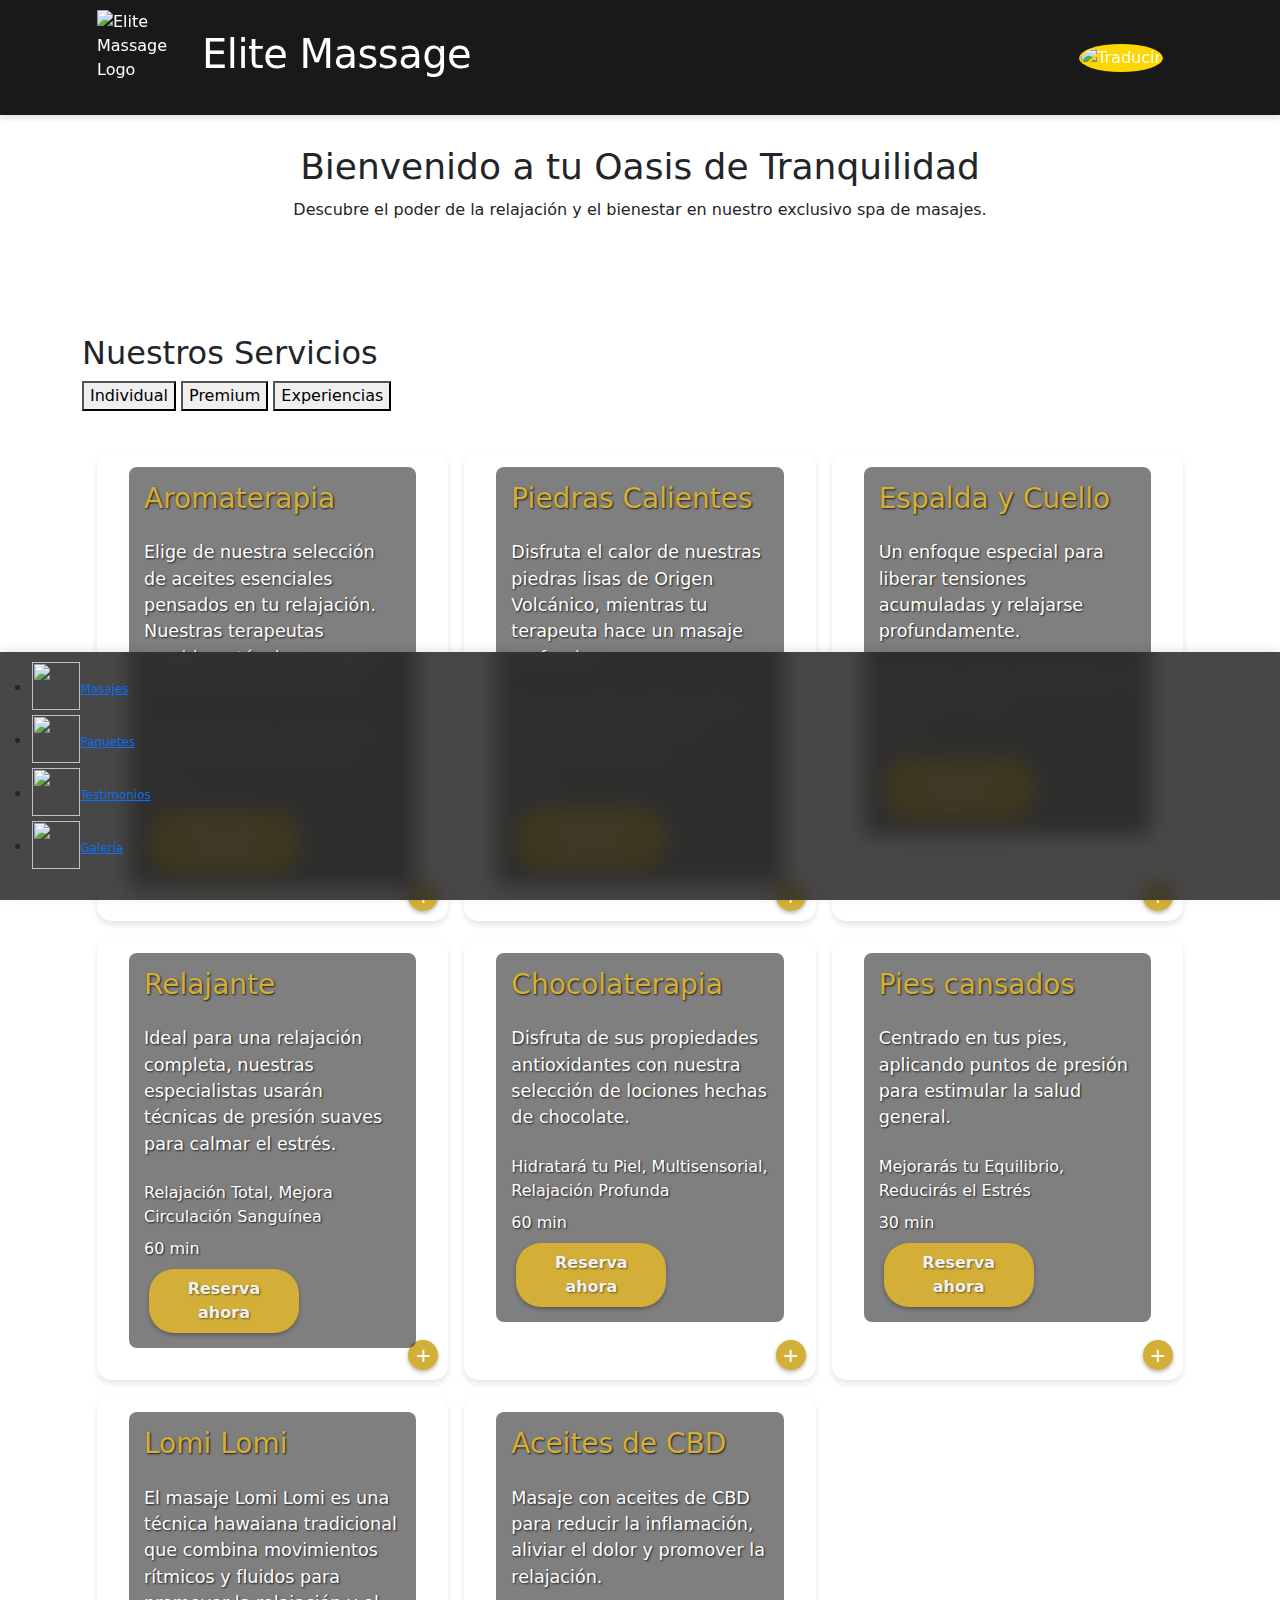
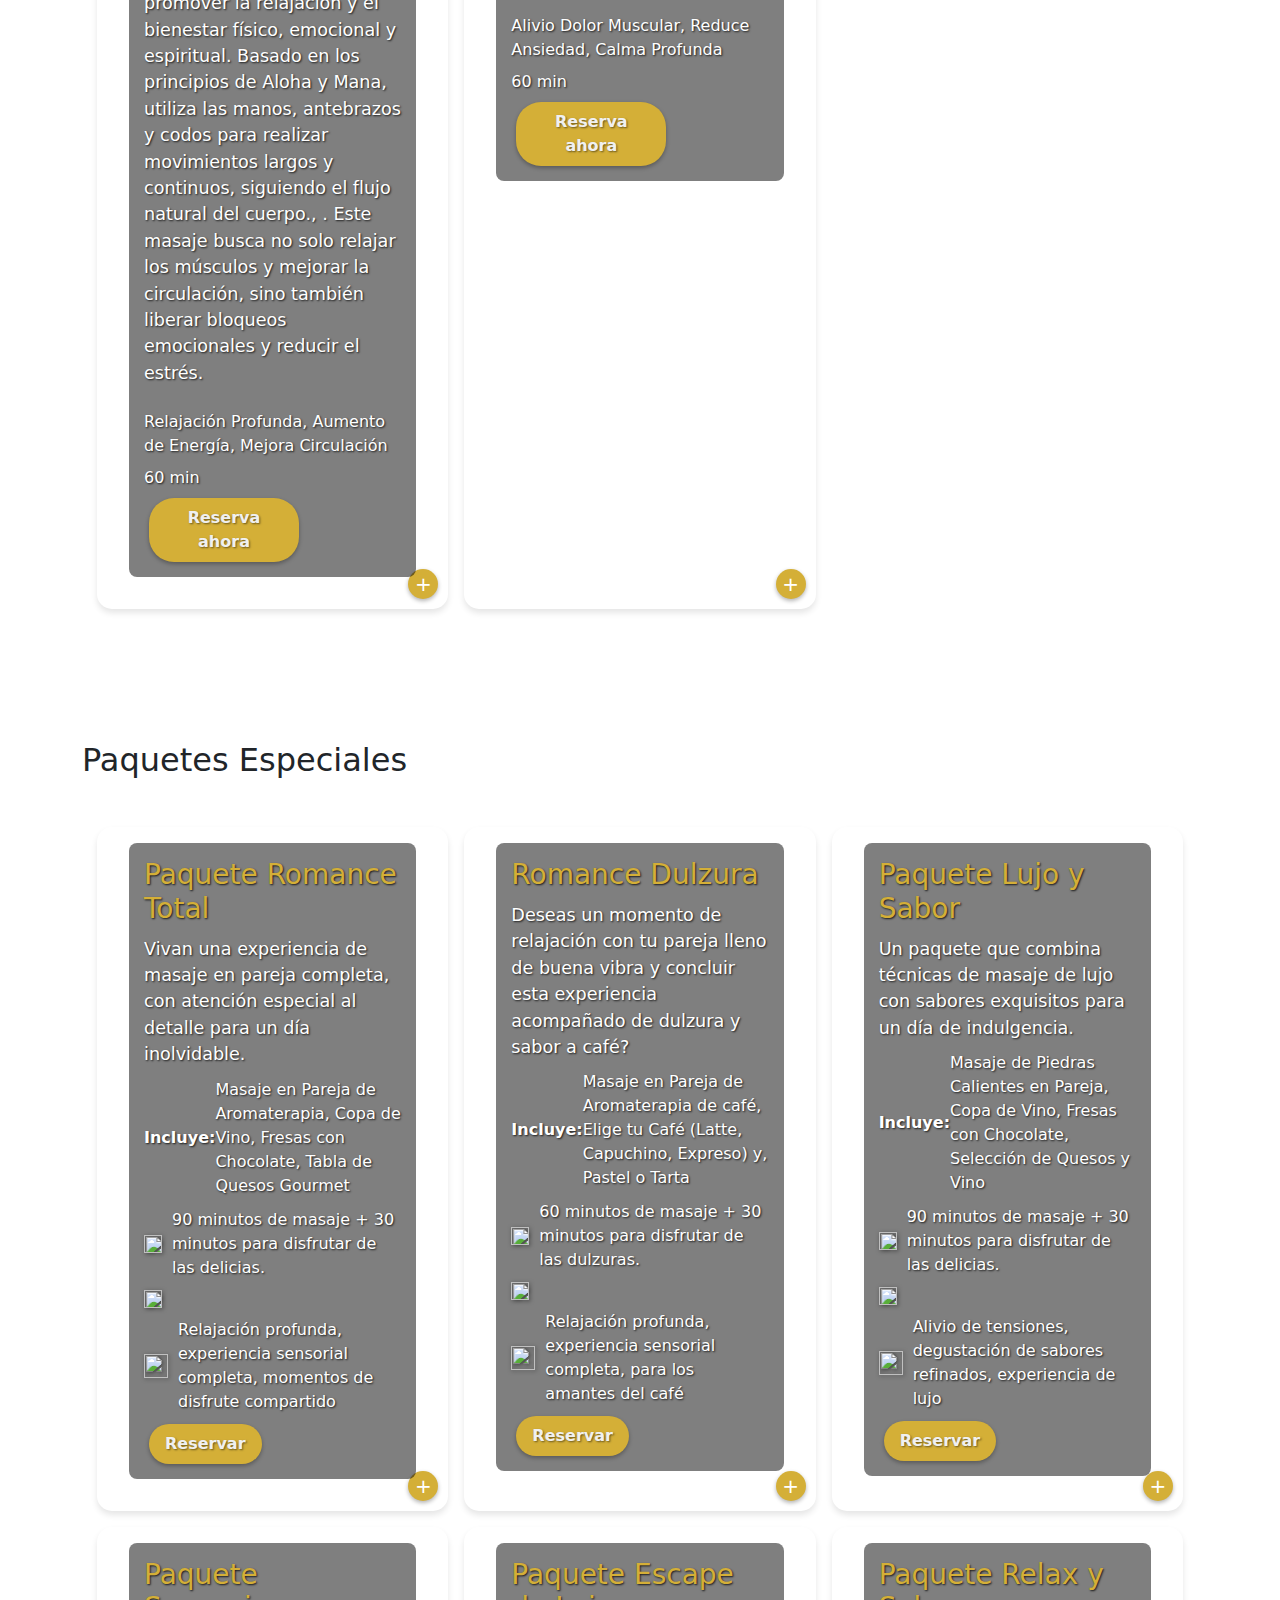
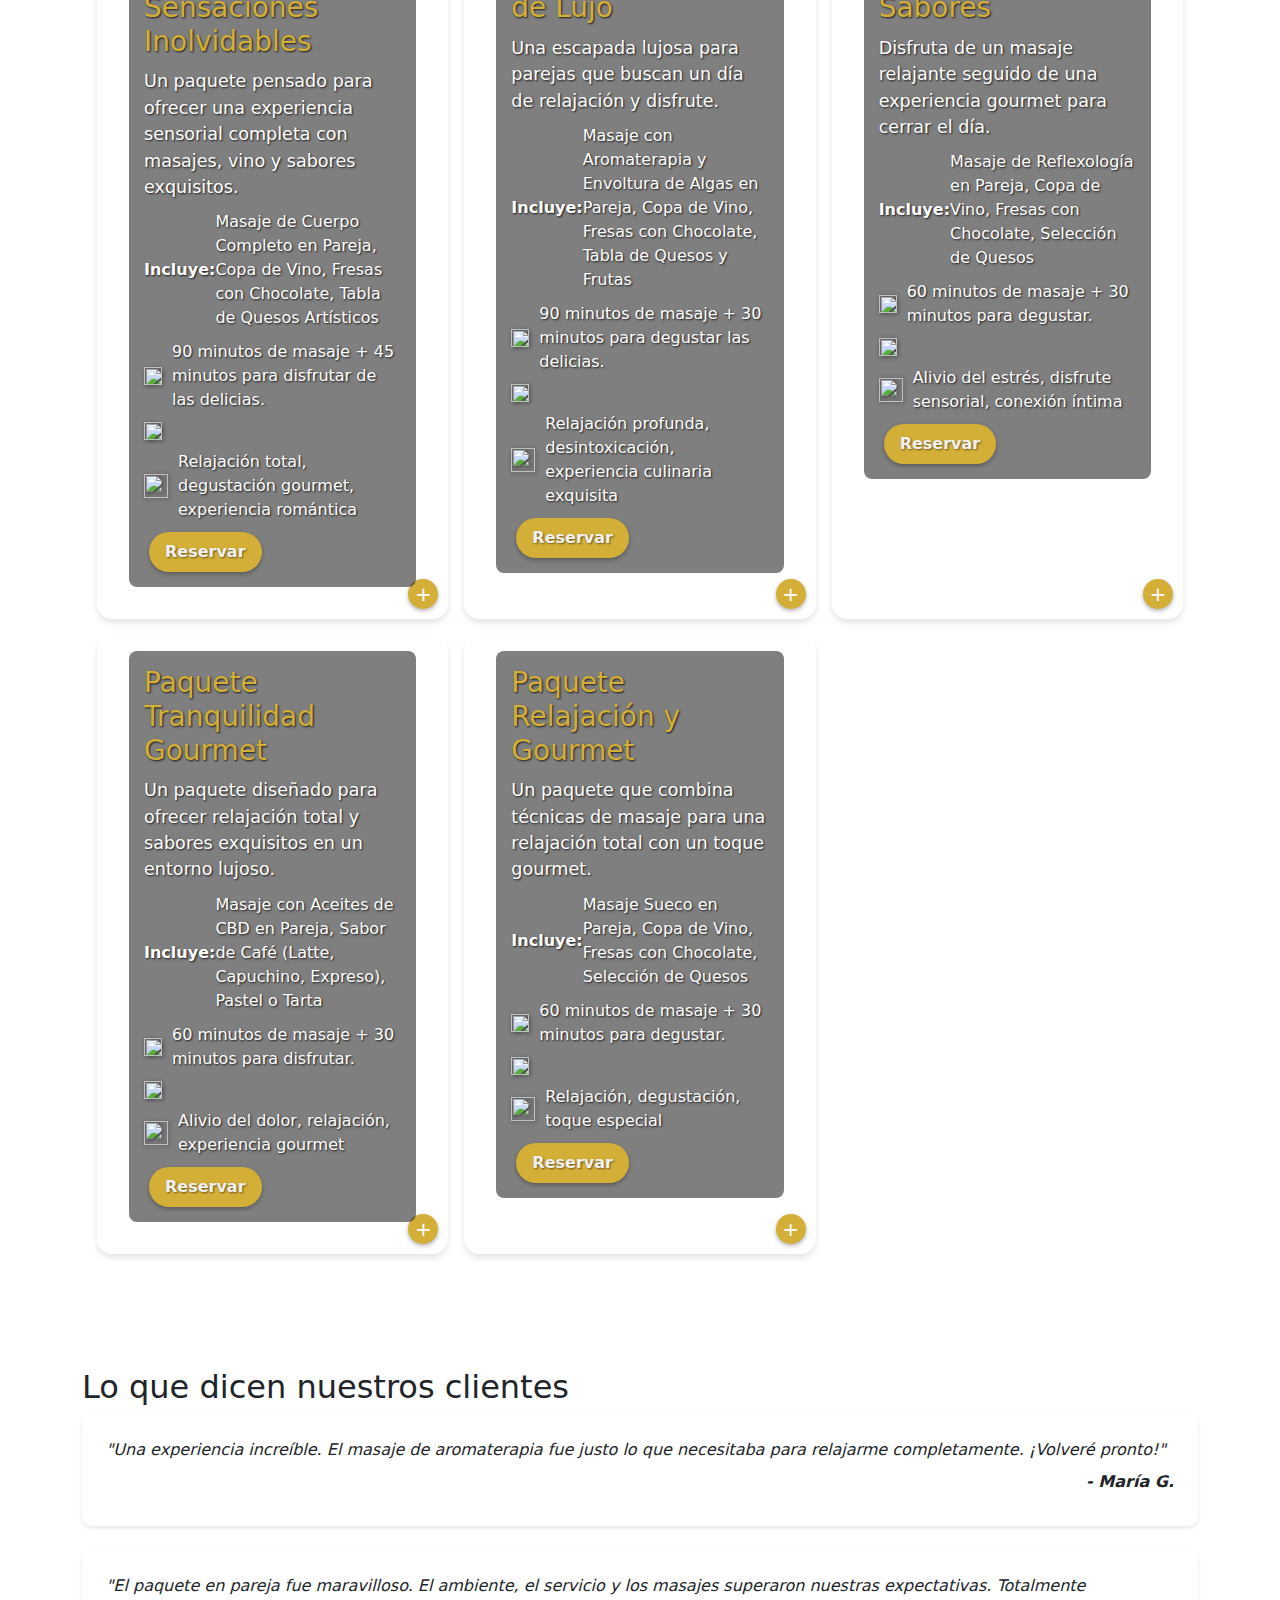
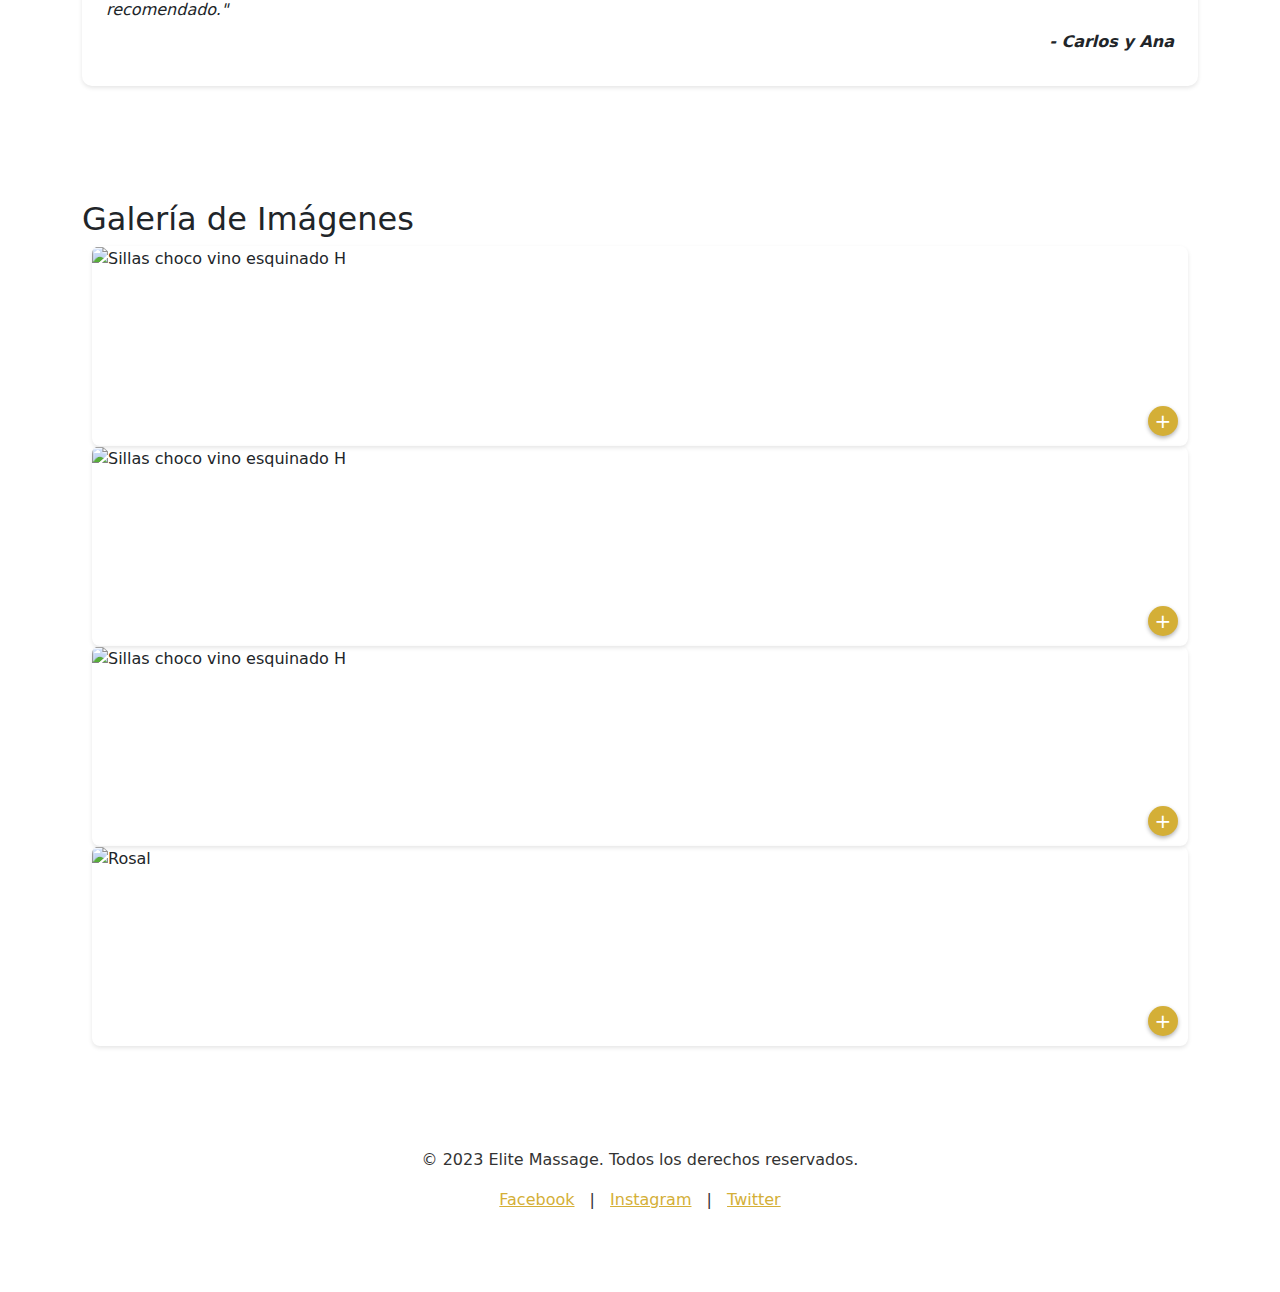
==== commit 97613704: "Update index.html" ====
--- a/index.html
+++ b/index.html
@@ -3,218 +3,257 @@
 <head>
     <meta charset="UTF-8">
     <meta name="viewport" content="width=device-width, initial-scale=1.0">
-    <title>Elite Massage MX</title>
-    <link href="https://fonts.googleapis.com/css2?family=Poppins:wght@300;400;600;700&display=swap" rel="stylesheet">
-    <link rel="stylesheet" href="https://cdnjs.cloudflare.com/ajax/libs/font-awesome/5.15.3/css/all.min.css">
-    <link rel="stylesheet" type="text/css" href="https://cdn.jsdelivr.net/npm/slick-carousel@1.8.1/slick/slick.css"/>
+    <meta name="description" content="Elite Massage: Tu oasis de tranquilidad. Descubre nuestros servicios de masajes y paquetes especiales para una experiencia de relajación única.">
+    <title>Elite Massage</title>
+    <link href="https://fonts.googleapis.com/css2?family=Playfair+Display:wght@400;700&family=Open+Sans:wght@400;700&display=swap" rel="stylesheet">
     <link rel="stylesheet" href="styles.css">
-    <script src="https://code.jquery.com/jquery-3.6.0.min.js"></script>
-    <script src="https://cdnjs.cloudflare.com/ajax/libs/gsap/3.7.1/gsap.min.js"></script>
-    <script src="https://cdnjs.cloudflare.com/ajax/libs/gsap/3.7.1/ScrollTrigger.min.js"></script>
-    <script type="text/javascript" src="https://cdn.jsdelivr.net/npm/slick-carousel@1.8.1/slick/slick.min.js"></script>
+    
+    <!-- Bootstrap CSS -->
+    <link href="https://cdn.jsdelivr.net/npm/bootstrap@5.3.3/dist/css/bootstrap.min.css" rel="stylesheet" integrity="sha384-QWTKZyjpPEjISv5WaRU9OFeRpok6YctnYmDr5pNlyT2bRjXh0JMhjY6hW+ALEwIH" crossorigin="anonymous">
+    
+    <!-- Favicon -->
+    <link rel="icon" href="favicon.ico" type="image/x-icon">
+    <link rel="icon" type="image/png" sizes="16x16" href="favicon-16x16.png">
+    <link rel="icon" type="image/png" sizes="32x32" href="favicon-32x32.png">
+    <link rel="icon" type="image/png" sizes="192x192" href="android-chrome-192x192.png">
+    <link rel="icon" type="image/png" sizes="512x512" href="android-chrome-512x512.png">
+    <link rel="apple-touch-icon" href="apple-touch-icon.png">
+    
+    <!-- Web Manifest -->
+    <link rel="manifest" href="site.webmanifest">
 </head>
 <body>
     <header id="sticky-header">
-        <div class="header-top">
-            <div class="logo-container">
-                <img src="logo.png" alt="Elite Massage MX Logo" class="logo">
-                <h1>Elite Massage MX</h1>
-            </div>
-            <div class="header-controls">
+        <div class="container">
+            <div class="header-top">
+                <div class="logo-container">
+                    <img src="https://raw.githubusercontent.com/elitemassagemx/Home/main/ICONOS/logo.png" alt="Elite Massage Logo" class="logo" onerror="this.onerror=null; this.src='https://raw.githubusercontent.com/elitemassagemx/Home/main/ICONOS/fallback-logo.png';">
+                    <h1>Elite Massage</h1>
+                </div>
                 <div class="language-selector">
-                    <img src="translate-icon.png" alt="Translate" id="translate-icon">
+                    <img src="https://raw.githubusercontent.com/elitemassagemx/Home/main/ICONOS/trad.png" alt="Traducir" id="translate-icon" aria-label="Seleccionar idioma" onerror="this.onerror=null; this.src='https://raw.githubusercontent.com/elitemassagemx/Home/main/ICONOS/ICONOS/error.jpg';">
                     <div class="language-options">
-                        <button class="lang-option" data-lang="es"><img src="es-flag.png" alt="Español">Español</button>
-                        <button class="lang-option" data-lang="en"><img src="en-flag.png" alt="English">English</button>
-                    </div>
-                </div>
-                <div class="dark-mode-toggle">
-                    <div class="btn-container">
-                        <i class="fa fa-sun-o" aria-hidden="true"></i>
-                        <i class="fa fa-moon-o" aria-hidden="true"></i>
-                    </div>
-                    <div class="btn-color-mode-switch">
-                        <input type="checkbox" id="color_mode" name="color_mode" value="1">
-                        <label for="color_mode" data-on="Dark" data-off="Light" class="btn-color-mode-switch-inner"></label>
-                    </div>
-                </div>
+                        <button class="lang-option" data-lang="es"><img src="https://raw.githubusercontent.com/elitemassagemx/Home/main/ICONOS/omx.png" alt="Bandera de México" onerror="this.onerror=null; this.src='https://raw.githubusercontent.com/elitemassagemx/Home/main/ICONOS/fallback-flag.png';"> Español</button>
+                        <button class="lang-option" data-lang="en"><img src="https://raw.githubusercontent.com/elitemassagemx/Home/main/ICONOS/ous.png" alt="Bandera de Estados Unidos" onerror="this.onerror=null; this.src='https://raw.githubusercontent.com/elitemassagemx/Home/main/ICONOS/fallback-flag.png';"> English</button>
+                        <button class="lang-option" data-lang="iw"><img src="https://raw.githubusercontent.com/elitemassagemx/Home/main/ICONOS/ois.png" alt="Bandera de Israel" onerror="this.onerror=null; this.src='https://raw.githubusercontent.com/elitemassagemx/Home/main/ICONOS/fallback-flag.png';"> עברית</button>
+                        <button class="lang-option" data-lang="fr"><img src="https://raw.githubusercontent.com/elitemassagemx/Home/main/ICONOS/ofr.png" alt="Bandera de Francia" onerror="this.onerror=null; this.src='https://raw.githubusercontent.com/elitemassagemx/Home/main/ICONOS/fallback-flag.png';"> Français</button>
+                        <button class="lang-option" data-lang="zh-CN"><img src="https://raw.githubusercontent.com/elitemassagemx/Home/main/ICONOS/och.png" alt="Bandera de China" onerror="this.onerror=null; this.src='https://raw.githubusercontent.com/elitemassagemx/Home/main/ICONOS/fallback-flag.png';"> 中文</button>
+                    </div>
+                </div>
+                <div id="google_translate_element" style="display:none;"></div>
             </div>
         </div>
     </header>
 
-    <main>
-        <section class="hero">
-            <h2>Descubre el lujo del bienestar</h2>
-            <p>Experimenta masajes de clase mundial en la comodidad de tu hogar</p>
-        </section>
-
-        <section class="services" id="services">
-            <div class="toggle-switch">
-                <input type="radio" id="masajes" name="service-category" value="masajes" checked>
-                <label for="masajes">Masajes</label>
-                <input type="radio" id="faciales" name="service-category" value="faciales">
-                <label for="faciales">Faciales</label>
-                <input type="radio" id="paquetes" name="service-category" value="paquetes">
-                <label for="paquetes">Paquetes</label>
-                <span class="slider"></span>
-            </div>
-            
-            <div class="benefits-nav"></div>
-            
-            <div id="services-list" class="services-grid"></div>
-            <div id="package-list" class="services-grid" style="display:none;"></div>
-        </section>
-
-        <template id="service-template">
-            <div class="service-item">
-                <div class="service-background"></div>
-                <div class="service-content">
-                    <h3 class="service-title"><img class="service-icon" src="" alt=""> </h3>
-                    <p class="service-description"></p>
-                    <div class="benefits-container">
-                        <img class="benefits-icon" src="" alt="Beneficios">
-                        <span class="service-benefits"></span>
-                    </div>
-                    <div class="duration-container">
-                        <img class="duration-icon" src="" alt="Duración">
-                        <span class="service-duration"></span>
-                    </div>
-                    <div class="service-buttons">
-                        <button class="reserve-button">Reservar</button>
-                    </div>
-                    <div class="more-icon">+</div>
-                </div>
-            </div>
-        </template>
-
-        <template id="package-template">
-            <div class="package-item">
-                <div class="package-background"></div>
-                <div class="package-content">
-                    <h3 class="package-title"></h3>
-                    <p class="package-description"></p>
-                    <div class="package-includes">
-                        <strong>Incluye:</strong>
-                        <span class="package-includes-list"></span>
-                    </div>
-                    <div class="package-duration">
-                        <strong>Duración:</strong>
-                        <span class="package-duration-text"></span>
-                    </div>
-                    <div class="package-benefits">
-                        <strong>Beneficios:</strong>
-                        <span class="package-benefits-list"></span>
-                    </div>
-                    <div class="button-container">
-                        <button class="reserve-button">Reservar</button>
-                    </div>
-                    <div class="more-icon">+</div>
-                </div>
-            </div>
-        </template>
-
-        <section class="testimonials">
-            <h2>Lo que dicen nuestros clientes</h2>
-            <div class="testimonial">
-                <p>"El mejor masaje que he recibido. Totalmente relajante y rejuvenecedor."</p>
-                <span class="author">- María G.</span>
-            </div>
-            <div class="testimonial">
-                <p>"Increíble experiencia. El terapeuta fue muy profesional y atento a mis necesidades."</p>
-                <span class="author">- Carlos R.</span>
-            </div>
-            <div class="testimonial">
-                <p>"Me encantó poder recibir un masaje de alta calidad en la comodidad de mi hogar."</p>
-                <span class="author">- Laura M.</span>
-            </div>
-        </section>
-
-        <section class="gallery">
-            <h2>Nuestra Galería</h2>
-            <div class="gallery-container">
-                <div class="gallery-carousel">
-                    <div class="gallery-item">
-                        <img src="gallery1.jpg" alt="Masaje relajante">
-                        <div class="image-overlay">
-                            <h3 class="image-title">Masaje Relajante</h3>
-                            <p class="image-description">Disfruta de nuestro masaje signature para aliviar el estrés y la tensión.</p>
-                        </div>
-                    </div>
-                    <div class="gallery-item">
-                        <img src="gallery2.jpg" alt="Facial rejuvenecedor">
-                        <div class="image-overlay">
-                            <h3 class="image-title">Facial Rejuvenecedor</h3>
-                            <p class="image-description">Revitaliza tu piel con nuestro tratamiento facial de lujo.</p>
-                        </div>
-                    </div>
-                    <div class="gallery-item">
-                        <img src="gallery3.jpg" alt="Masaje deportivo">
-                        <div class="image-overlay">
-                            <h3 class="image-title">Masaje Deportivo</h3>
-                            <p class="image-description">Recupera tu cuerpo después de un entrenamiento intenso.</p>
-                        </div>
-                    </div>
-                    <!-- Agrega más elementos de galería según sea necesario -->
+    <main role="main">
+        <section id="inicio" class="section hero">
+            <div class="container">
+                <h2>Bienvenido a tu Oasis de Tranquilidad</h2>
+                <p>Descubre el poder de la relajación y el bienestar en nuestro exclusivo spa de masajes.</p>
+            </div>
+        </section>
+
+        <section id="servicios" class="section services">
+            <div class="container">
+                <h2>Nuestros Servicios</h2>
+                <div class="service-category-buttons">
+                    <button class="category-btn active" data-category="individual">Individual</button>
+                    <button class="category-btn" data-category="premium">Premium</button>
+                    <button class="category-btn" data-category="experiencias">Experiencias</button>
+                </div>
+                <div class="benefits-nav">
+                    <!-- Los botones de beneficios se generarán dinámicamente con JavaScript -->
+                </div>
+                <div id="services-list" class="services-grid"></div>
+            </div>
+        </section>
+
+        <section id="paquetes" class="section packages">
+            <div class="container">
+                <h2>Paquetes Especiales</h2>
+                <div class="package-nav">
+                    <!-- Los botones de paquetes se generarán dinámicamente con JavaScript -->
+                </div>
+                <div id="package-list"></div>
+            </div>
+        </section>
+
+        <section id="testimonios" class="section testimonials">
+            <div class="container">
+                <h2>Lo que dicen nuestros clientes</h2>
+                <div class="testimonial">
+                    <p>"Una experiencia increíble. El masaje de aromaterapia fue justo lo que necesitaba para relajarme completamente. ¡Volveré pronto!"</p>
+                    <p class="author">- María G.</p>
+                </div>
+                <div class="testimonial">
+                    <p>"El paquete en pareja fue maravilloso. El ambiente, el servicio y los masajes superaron nuestras expectativas. Totalmente recomendado."</p>
+                    <p class="author">- Carlos y Ana</p>
+                </div>
+            </div>
+        </section>
+
+        <section id="galeria" class="section gallery">
+            <div class="container">
+                <h2>Galería de Imágenes</h2>
+                <div class="gallery-container">
+                    <div class="gallery-item">
+                        <img src="https://raw.githubusercontent.com/elitemassagemx/Home/main/ICONOS/SILLASH.jpg" alt="Sillas choco vino esquinado H">
+                        <div class="image-overlay">
+                            <h3 class="image-title">Ambiente Acogedor</h3>
+                            <p class="image-description">Disfruta de nuestro espacio de relajación único.</p>
+                        </div>
+                        <div class="more-icon" aria-label="Ver más detalles">+</div>
+                    </div>
+                    <div class="gallery-item">
+                        <img src="https://raw.githubusercontent.com/elitemassagemx/Home/main/ICONOS/QUESOSAHM.jpg" alt="Sillas choco vino esquinado H">
+                        <div class="image-overlay">
+                            <h3 class="image-title">Delicias Gourmet</h3>
+                            <p class="image-description">Saborea nuestra selección de quesos y vinos premium.</p>
+                        </div>
+                        <div class="more-icon" aria-label="Ver más detalles">+</div>
+                    </div>
+                    <div class="gallery-item">
+                        <img src="https://raw.githubusercontent.com/elitemassagemx/Home/main/ICONOS/par.JPG" alt="Sillas choco vino esquinado H">
+                        <div class="image-overlay">
+                            <h3 class="image-title">Masaje en Pareja</h3>
+                            <p class="image-description">Comparte un momento de relajación con tu ser querido.</p>
+                        </div>
+                        <div class="more-icon" aria-label="Ver más detalles">+</div>
+                    </div>
+                    <div class="gallery-item">
+                        <img src="https://raw.githubusercontent.com/elitemassagemx/Home/main/ICONOS/rosal.JPG" alt="Rosal">
+                        <div class="image-overlay">
+                            <h3 class="image-title">Toque Romántico</h3>
+                            <p class="image-description">Detalles que hacen la diferencia en tu experiencia.</p>
+                        </div>
+                        <div class="more-icon" aria-label="Ver más detalles">+</div>
+                    </div>
                 </div>
             </div>
         </section>
     </main>
 
-    <div class="fixed-bar">
-        <nav class="main-nav">
-            <ul>
-                <li><a href="#home"><img src="home-icon.png" alt="Inicio" class="nav-icon"><span class="nav-text">Inicio</span></a></li>
-                <li><a href="#services"><img src="services-icon.png" alt="Servicios" class="nav-icon"><span class="nav-text">Servicios</span></a></li>
-                <li><a href="#contact"><img src="contact-icon.png" alt="Contacto" class="nav-icon"><span class="nav-text">Contacto</span></a></li>
-                <li><a href="#about"><img src="about-icon.png" alt="Acerca de" class="nav-icon"><span class="nav-text">Acerca de</span></a></li>
-            </ul>
-        </nav>
-    </div>
-
-    <div id="popup" class="popup">
+    <footer>
+        <div class="container">
+            <p>&copy; 2023 Elite Massage. Todos los derechos reservados.</p>
+            <div class="social-media">
+                <a href="https://facebook.com/elitemassage" target="_blank" rel="noopener noreferrer">Facebook</a> |
+                <a href="https://instagram.com/elitemassage" target="_blank" rel="noopener noreferrer">Instagram</a> |
+                <a href="https://twitter.com/elitemassage" target="_blank" rel="noopener noreferrer">Twitter</a>
+            </div>
+        </div>
+    </footer>
+
+    <nav class="fixed-bar" aria-label="Navegación principal">
+        <ul>
+            <li><a href="#servicios" aria-label="Ir a sección de masajes"><img src="https://raw.githubusercontent.com/elitemassagemx/Home/main/ICONOS/lista.gif" alt="" class="nav-icon"><span class="nav-text">Masajes</span></a></li>
+            <li><a href="#paquetes" aria-label="Ir a sección de paquetes"><img src="https://raw.githubusercontent.com/elitemassagemx/Home/main/ICONOS/reg.gif" alt="" class="nav-icon"><span class="nav-text">Paquetes</span></a></li>
+            <li><a href="#testimonios" aria-label="Ir a sección de testimonios"><img src="https://raw.githubusercontent.com/elitemassagemx/Home/main/ICONOS/coment.gif" alt="" class="nav-icon"><span class="nav-text">Testimonios</span></a></li>
+            <li><a href="#galeria" aria-label="Ir a sección de galería"><img src="https://raw.githubusercontent.com/elitemassagemx/Home/main/ICONOS/fotos.gif" alt="" class="nav-icon"><span class="nav-text">Galería</span></a></li>
+        </ul>
+    </nav>
+
+    <div id="popup" class="popup" aria-modal="true" role="dialog">
         <div class="popup-content">
-            <span class="close">&times;</span>
+            <span class="close" aria-label="Cerrar">&times;</span>
+            <img id="popup-image" src="" alt="Imagen del servicio">
             <h2 id="popup-title"></h2>
-            <img id="popup-image" src="" alt="">
             <p id="popup-description"></p>
             <div class="popup-details">
                 <div class="popup-benefits">
-                    <img src="benefits-icon.png" alt="Beneficios" class="icon">
+                    <img src="/ICONOS/benefits-icon.png" alt="" class="benefits-icon">
                     <span id="popup-benefits"></span>
                 </div>
                 <div class="popup-duration">
-                    <img src="duration-icon.png" alt="Duración" class="icon">
+                    <img src="/ICONOS/duration-icon.png" alt="" class="duration-icon">
                     <span id="popup-duration"></span>
                 </div>
             </div>
-            <a href="#" class="whatsapp-button">
-                <img src="whatsapp-icon.png" alt="WhatsApp">
+            <a href="#" id="whatsapp-button" class="whatsapp-button">
+                <img src="/ICONOS/whatsapp-icon.png" alt="WhatsApp">
                 Reservar por WhatsApp
             </a>
         </div>
     </div>
 
-    <div id="imageModal" class="modal">
-        <span class="close">&times;</span>
-        <img class="modal-content" id="modalImage">
+    <div id="imageModal" class="modal" aria-modal="true" role="dialog">
+        <span class="close" aria-label="Cerrar">&times;</span>
+        <img class="modal-content" id="modalImage" alt="Imagen ampliada">
         <div id="modalDescription"></div>
     </div>
 
-    <footer>
-        <div class="footer-content">
-            <div class="contact-info">
-                <p>Contáctanos: info@elitemassagemx.com</p>
-                <p>Teléfono: +52 1 55 1234 5678</p>
-            </div>
-            <div class="social-media">
-                <a href="#" target="_blank"><i class="fab fa-facebook"></i></a>
-                <a href="#" target="_blank"><i class="fab fa-instagram"></i></a>
-                <a href="#" target="_blank"><i class="fab fa-twitter"></i></a>
-            </div>
-        </div>
-        <p>&copy; 2024 Elite Massage MX. Todos los derechos reservados.</p>
-    </footer>
-
+    <template id="service-template">
+        <div class="service-item">
+            <div class="service-background"></div>
+            <div class="service-content">
+                <div class="service-header">
+                    <img class="service-icon" alt="">
+                    <h3 class="service-title"></h3>
+                </div>
+                <p class="service-description"></p>
+                <div class="benefits-container">
+                    <img src="/ICONOS/benefits-icon.png" alt="" class="benefits-icon">
+                    <span class="service-benefits"></span>
+                </div>
+                <div class="duration-container">
+                    <img src="/ICONOS/duration-icon.png" alt="" class="duration-icon">
+                    <span class="service-duration"></span>
+                </div>
+                <div class="service-buttons">
+                    <button class="reserve-button">Reserva ahora</button>
+                </div>
+            </div>
+            <div class="more-icon" aria-label="Ver más detalles">+</div>
+        </div>
+    </template>
+
+    <template id="package-template">
+        <div class="package-item">
+            <div class="package-background"></div>
+            <div class="package-content">
+                <h3 class="package-title"></h3>
+                <p class="package-description"></p>
+                <div class="package-includes">
+                    <strong>Incluye:</strong> <span class="package-includes-list"></span>
+                </div>
+                <div class="package-duration">
+                    <img src="/ICONOS/duration-icon.png" alt="" class="duration-icon">
+                    <span class="package-duration-text"></span>
+                </div>
+
+
+                    <div class="package-duration">
+                    <img src="/ICONOS/duration-icon.png" alt="" class="duration-icon">
+                    <span class="package-duration-text"></span>
+                </div>
+                <div class="package-benefits">
+                    <img src="/ICONOS/benefits-icon.png" alt="" class="benefits-icon">
+                    <span class="package-benefits-list"></span>
+                </div>
+                <div class="package-buttons">
+                    <button class="reserve-button">Reservar</button>
+                </div>
+            </div>
+            <div class="more-icon" aria-label="Ver más detalles">+</div>
+        </div>
+    </template>
+    
+    <!-- Bootstrap JS -->
+    <script src="https://cdn.jsdelivr.net/npm/bootstrap@5.3.3/dist/js/bootstrap.bundle.min.js" integrity="sha384-YvpcrYf0tY3lHB60NNkmXc5s9fDVZLESaAA55NDzOxhy9GkcIdslK1eN7N6jIeHz" crossorigin="anonymous"></script>
+    
+    <!-- Google Translate -->
+    <script type="text/javascript">
+        function googleTranslateElementInit() {
+            new google.translate.TranslateElement({pageLanguage: 'es', layout: google.translate.TranslateElement.InlineLayout.SIMPLE}, 'google_translate_element');
+        }
+    </script>
+    <script type="text/javascript" src="//translate.google.com/translate_a/element.js?cb=googleTranslateElementInit" async defer></script>
+    
+    <!-- GSAP y ScrollTrigger para animaciones -->
+    <script src="https://cdnjs.cloudflare.com/ajax/libs/gsap/3.11.5/gsap.min.js"></script>
+    <script src="https://cdnjs.cloudflare.com/ajax/libs/gsap/3.11.5/ScrollTrigger.min.js"></script>
+    
+    <!-- Tu script personalizado -->
     <script src="script.js"></script>
 </body>
 </html>
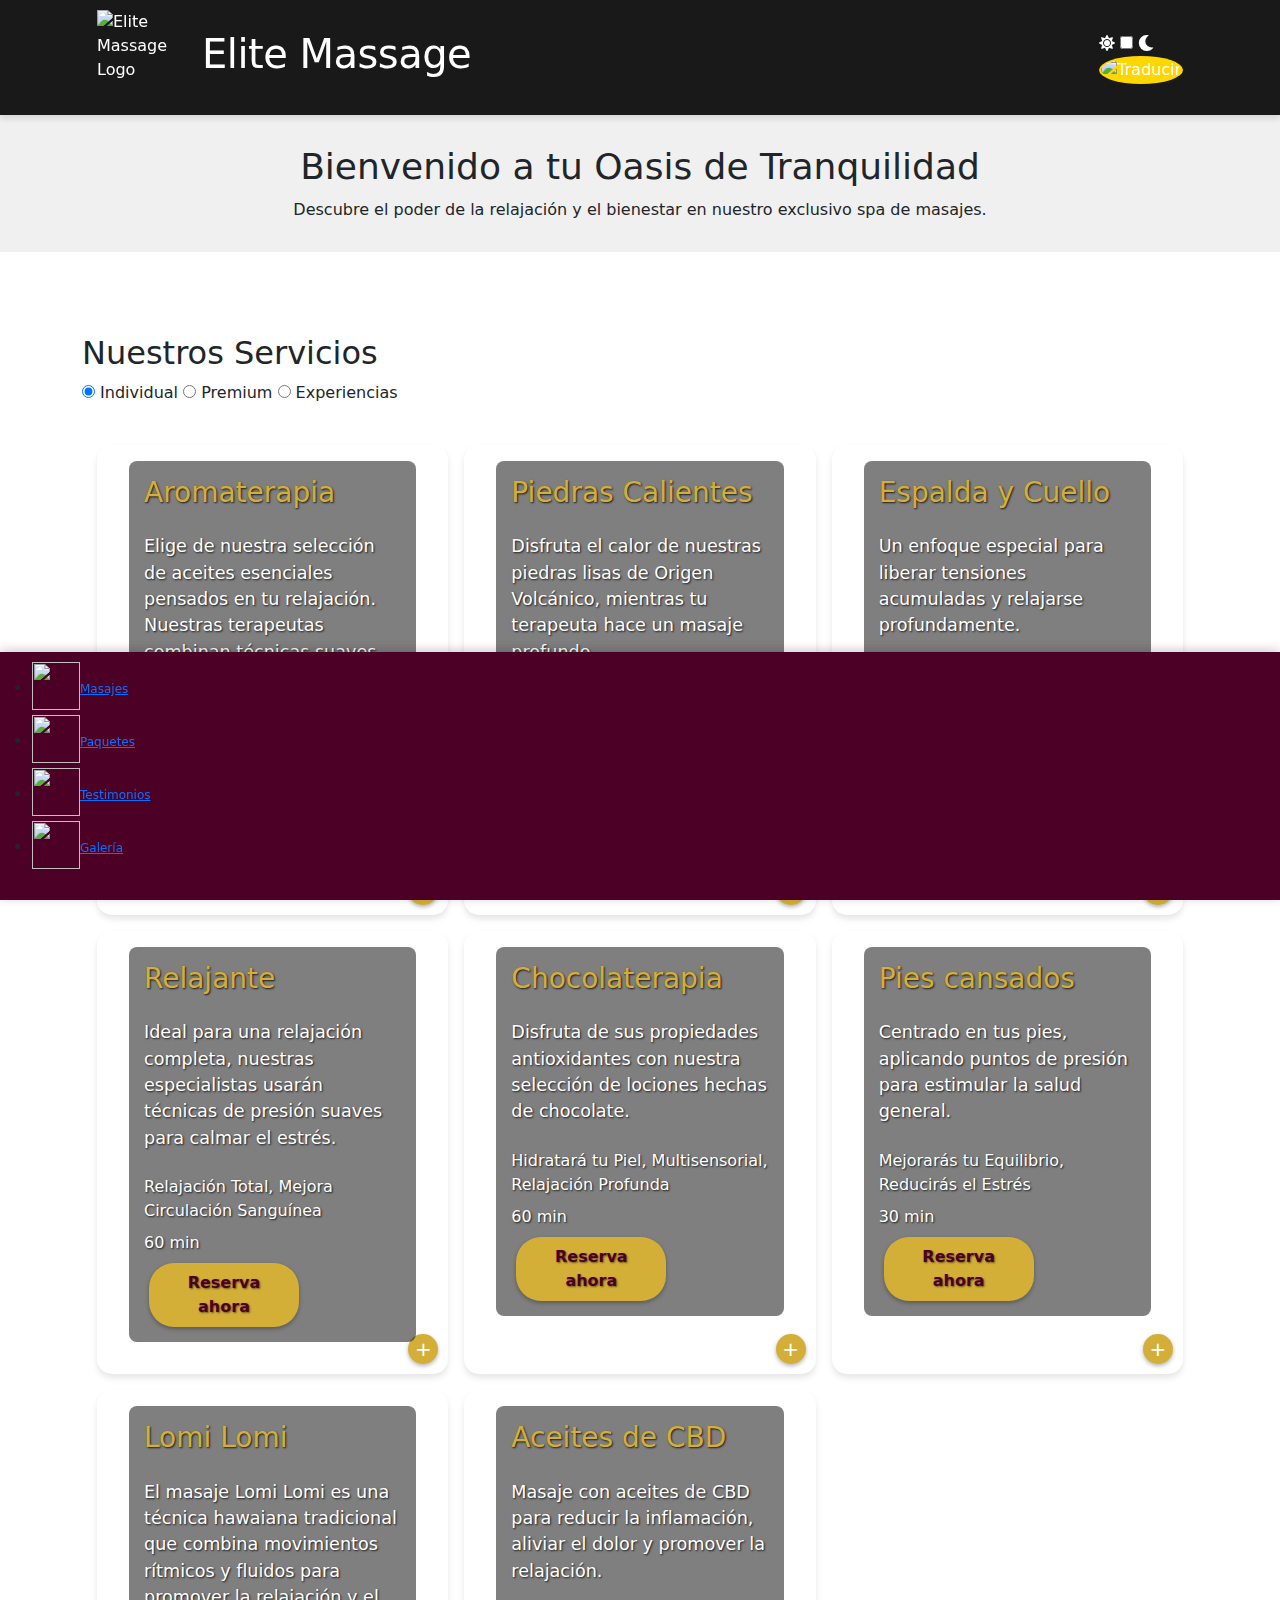
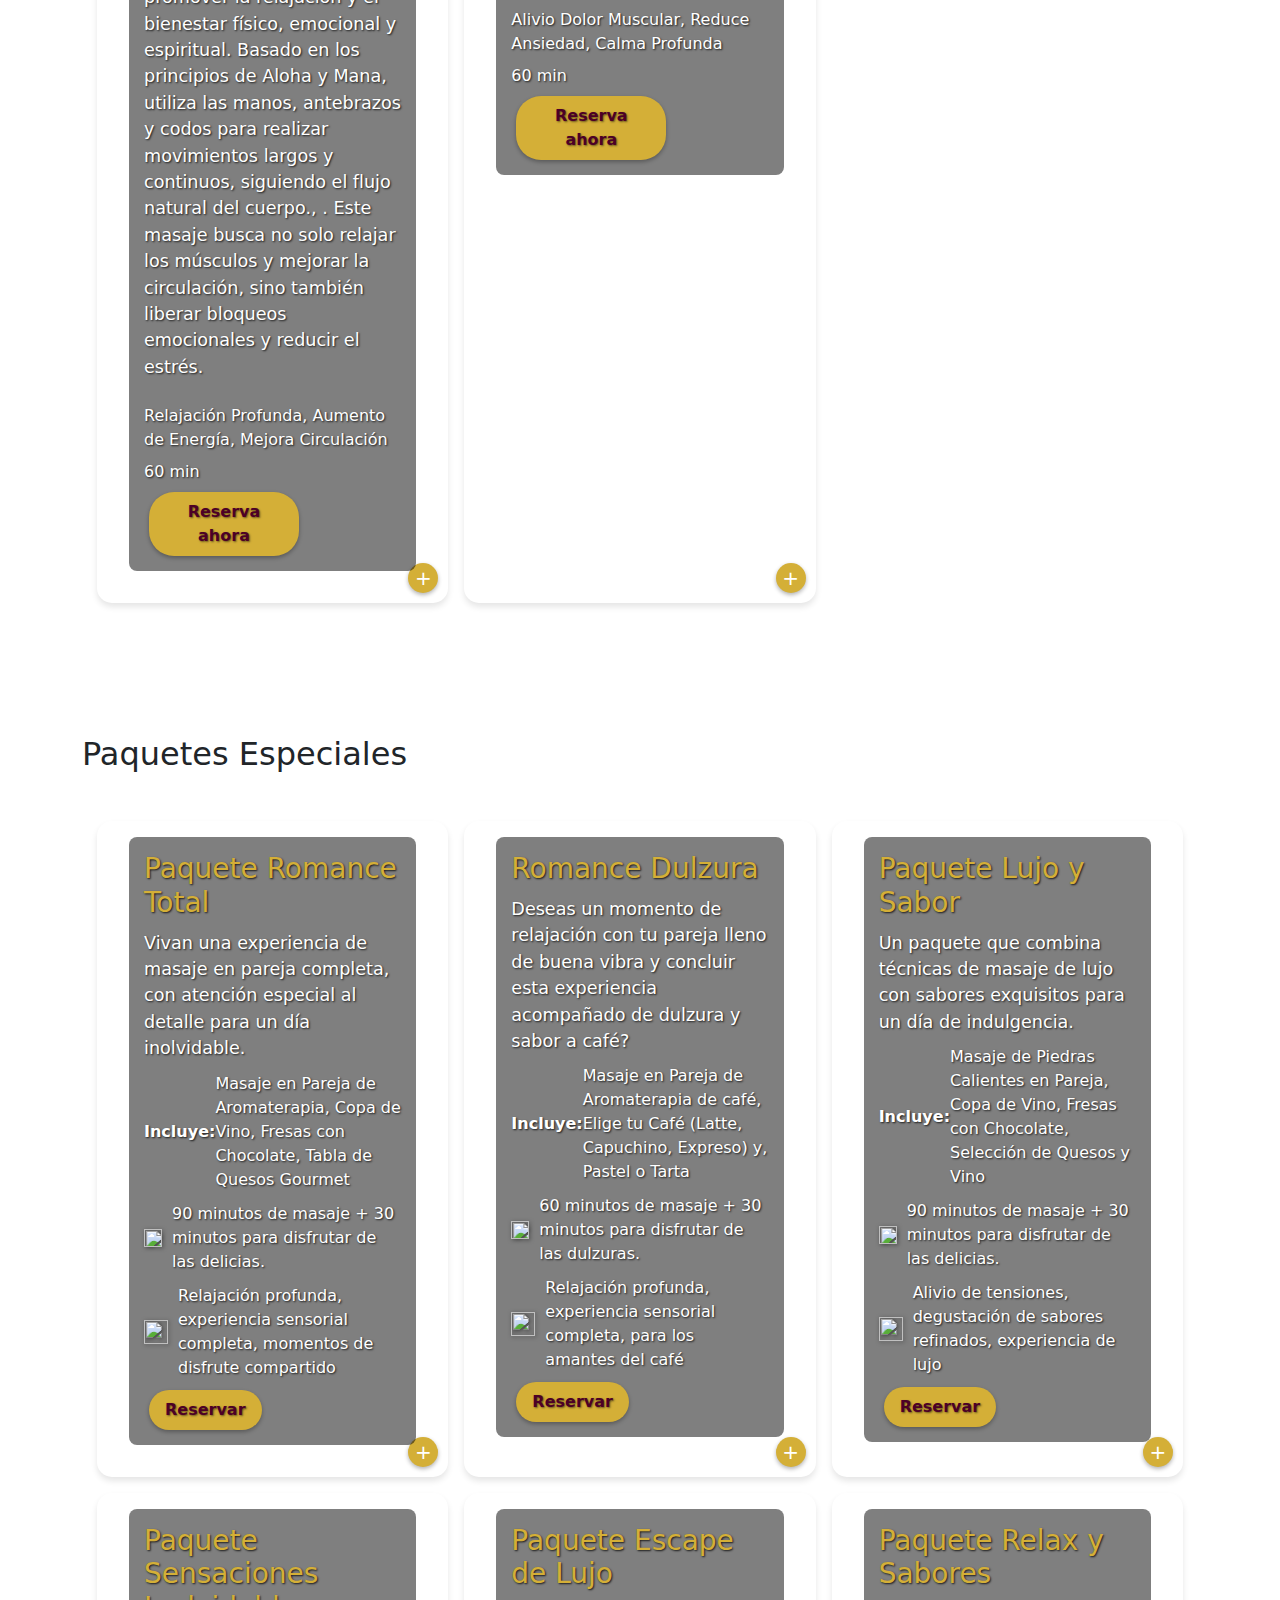
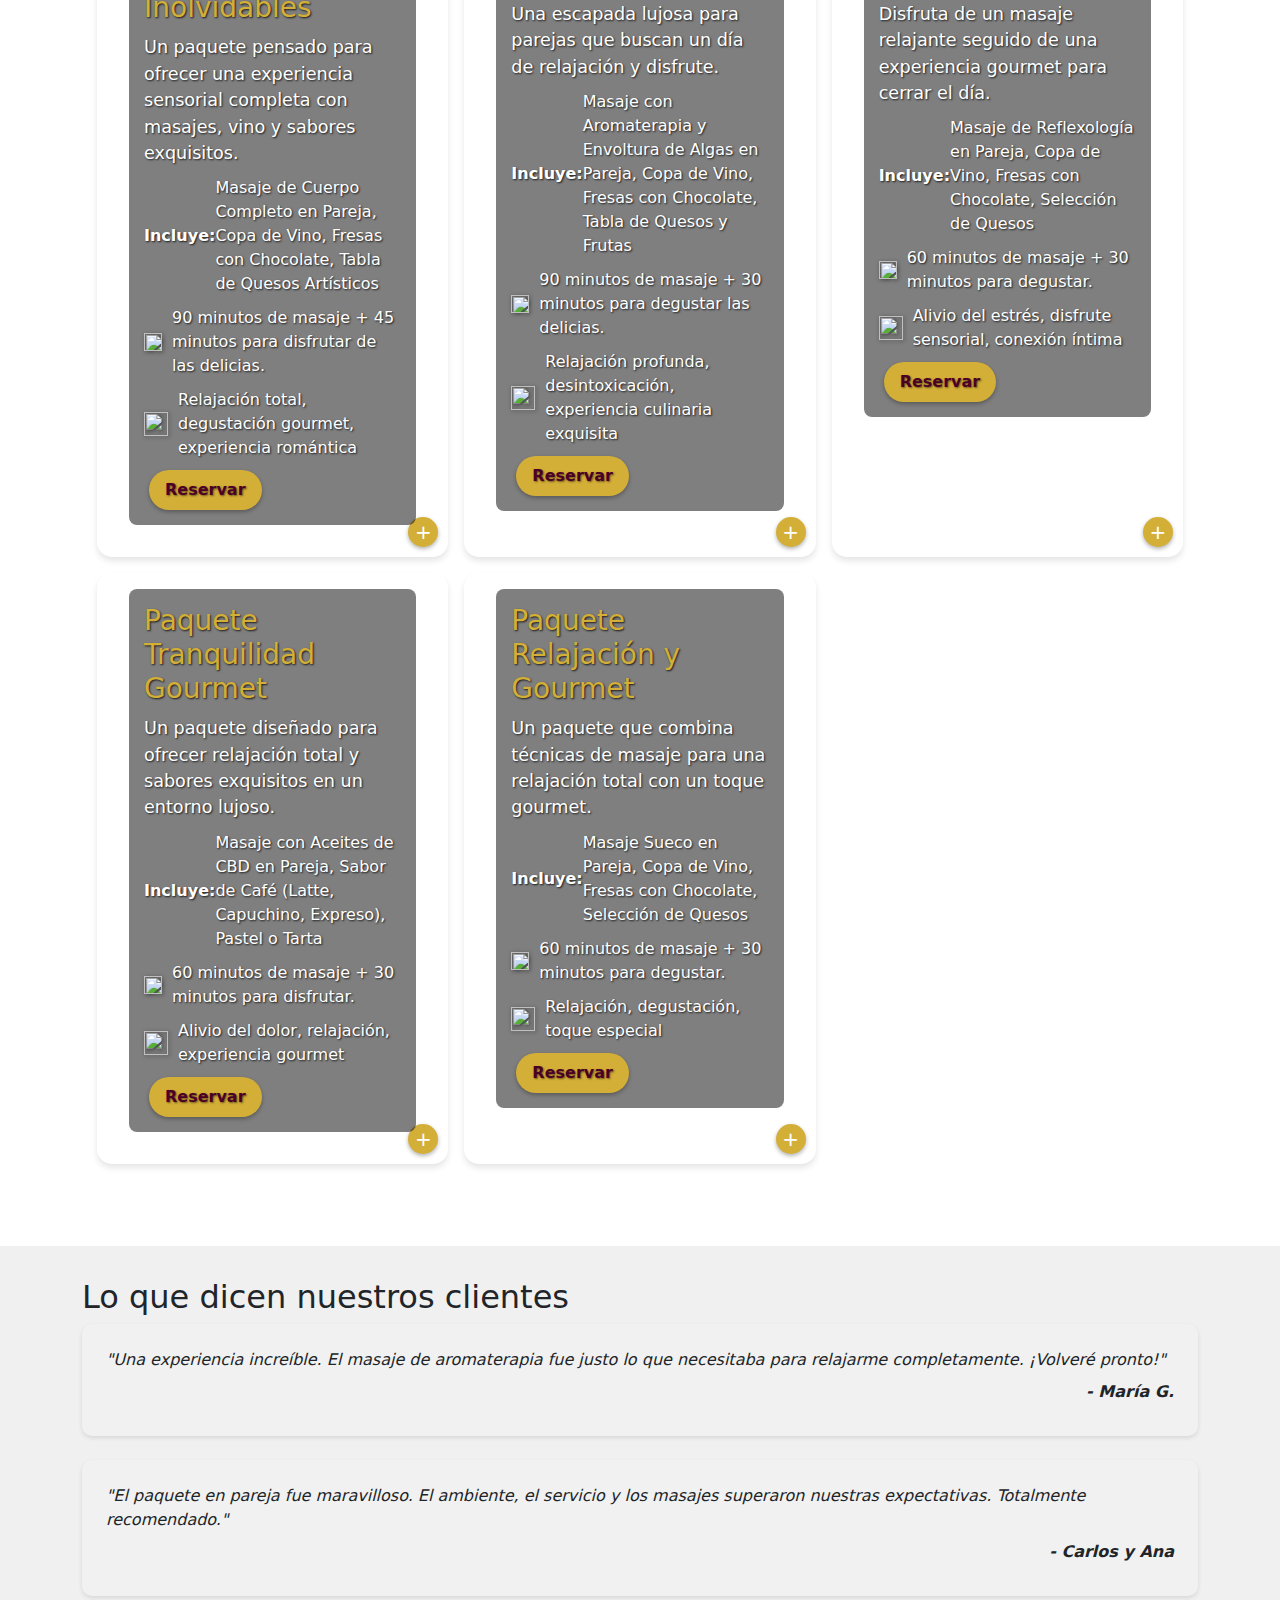
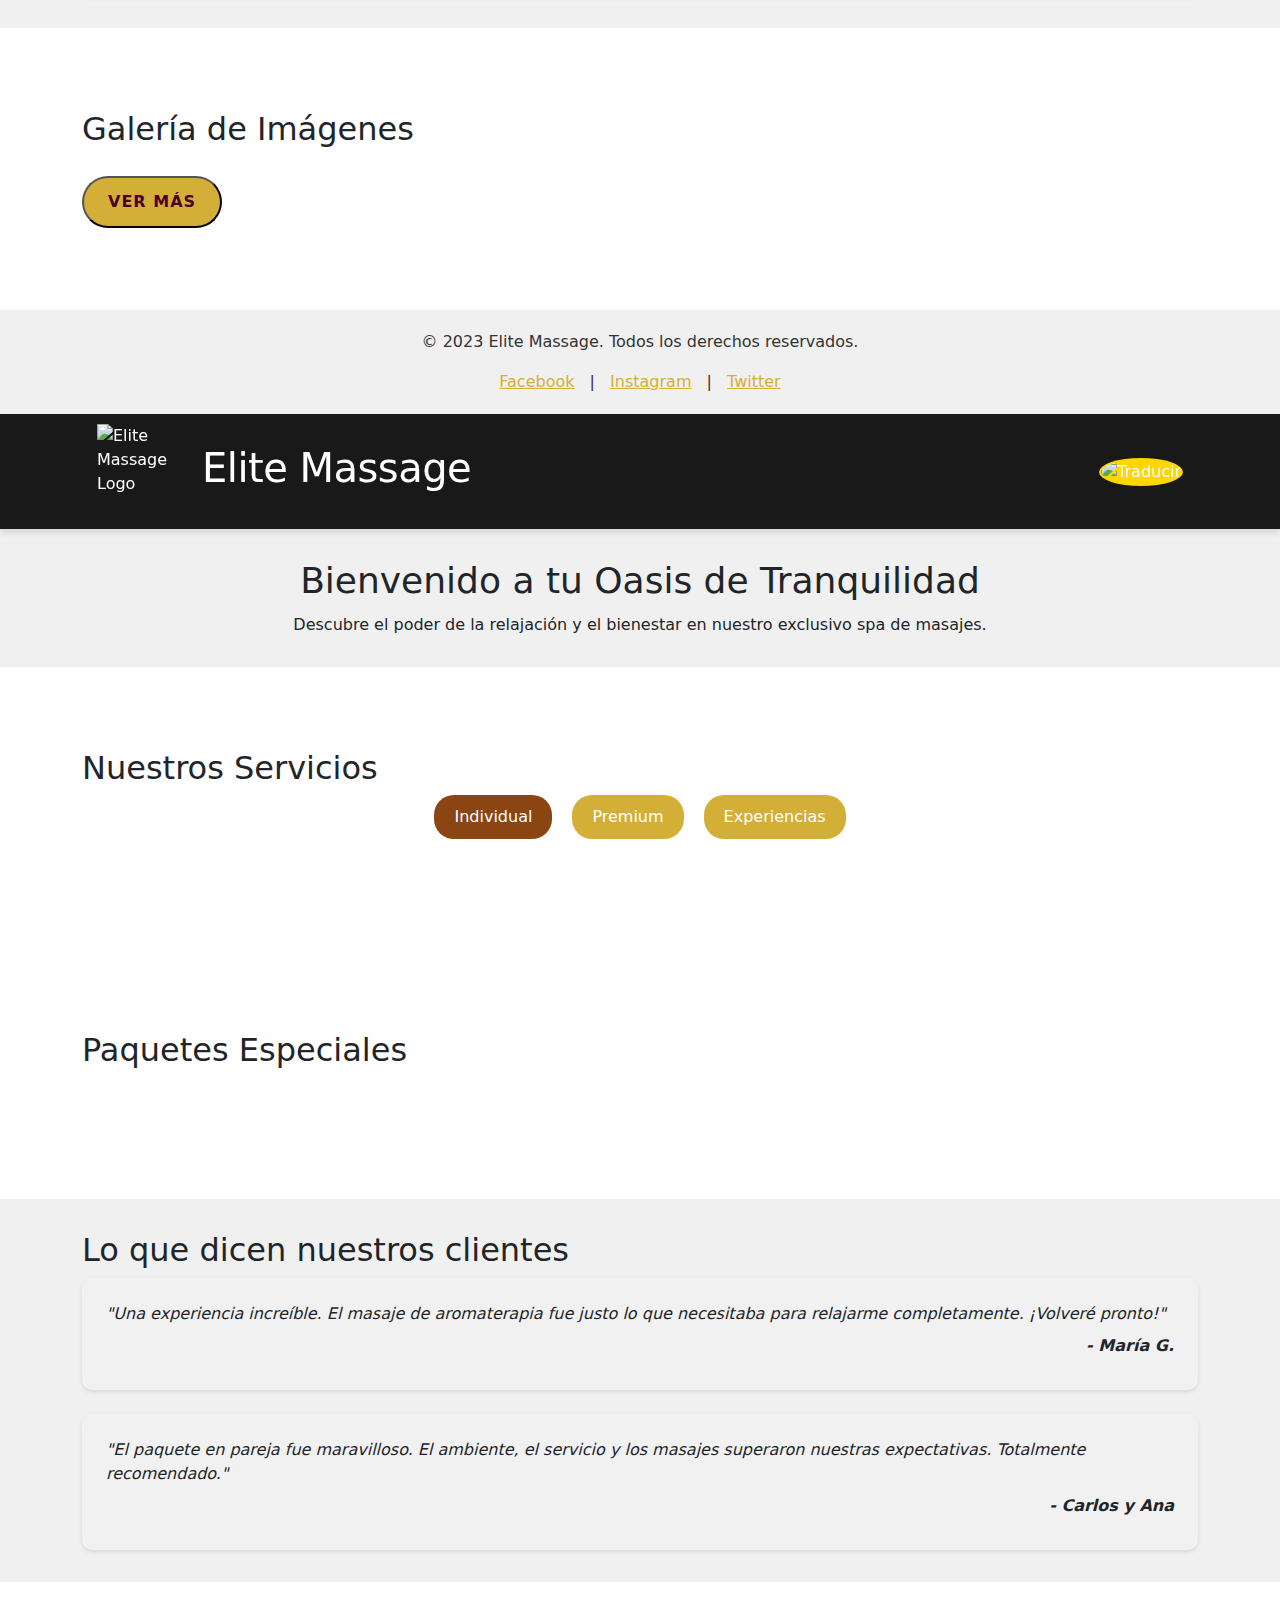
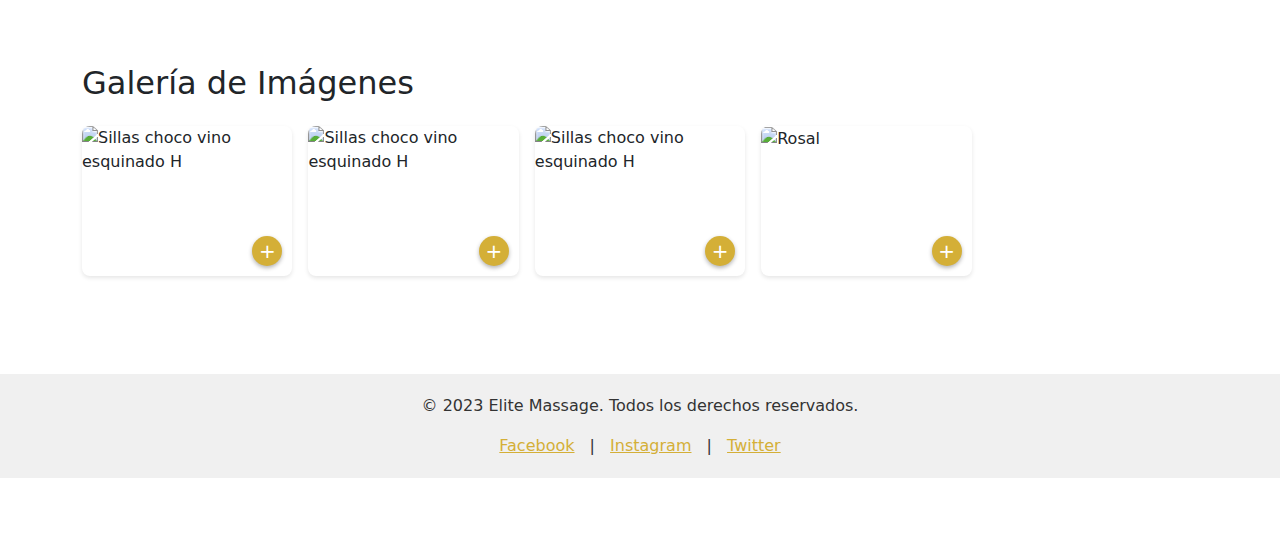
==== commit b7e998b4: "Update index.html" ====
--- a/index.html
+++ b/index.html
@@ -7,7 +7,255 @@
     <title>Elite Massage</title>
     <link href="https://fonts.googleapis.com/css2?family=Playfair+Display:wght@400;700&family=Open+Sans:wght@400;700&display=swap" rel="stylesheet">
     <link rel="stylesheet" href="styles.css">
-    
+    <!DOCTYPE html>
+<html lang="es">
+<head>
+    <meta charset="UTF-8">
+    <meta name="viewport" content="width=device-width, initial-scale=1.0">
+    <meta name="description" content="Elite Massage: Tu oasis de tranquilidad. Descubre nuestros servicios de masajes y paquetes especiales para una experiencia de relajación única.">
+    <title>Elite Massage</title>
+    <link rel="preconnect" href="https://fonts.googleapis.com">
+    <link rel="preconnect" href="https://fonts.gstatic.com" crossorigin>
+    <link href="https://fonts.googleapis.com/css2?family=Tenor+Sans&display=swap" rel="stylesheet">
+    <link href="https://fonts.googleapis.com/css2?family=Quattrocento:wght@400;700&display=swap" rel="stylesheet">
+    <link rel="stylesheet" href="styles.css">
+    
+    <!-- Bootstrap CSS -->
+    <link href="https://cdn.jsdelivr.net/npm/bootstrap@5.3.3/dist/css/bootstrap.min.css" rel="stylesheet" integrity="sha384-QWTKZyjpPEjISv5WaRU9OFeRpok6YctnYmDr5pNlyT2bRjXh0JMhjY6hW+ALEwIH" crossorigin="anonymous">
+    
+    <!-- Font Awesome -->
+    <link rel="stylesheet" href="https://cdnjs.cloudflare.com/ajax/libs/font-awesome/5.15.3/css/all.min.css">
+    
+    <!-- Favicon -->
+    <link rel="icon" href="favicon.ico" type="image/x-icon">
+    <link rel="icon" type="image/png" sizes="16x16" href="favicon-16x16.png">
+    <link rel="icon" type="image/png" sizes="32x32" href="favicon-32x32.png">
+    <link rel="icon" type="image/png" sizes="192x192" href="android-chrome-192x192.png">
+    <link rel="icon" type="image/png" sizes="512x512" href="android-chrome-512x512.png">
+    <link rel="apple-touch-icon" href="apple-touch-icon.png">
+    
+    <!-- Web Manifest -->
+    <link rel="manifest" href="site.webmanifest">
+</head>
+<body class="light-mode">
+    <header id="sticky-header">
+        <div class="container">
+            <div class="header-top">
+                <div class="logo-container">
+                    <img src="https://raw.githubusercontent.com/elitemassagemx/Home/main/ICONOS/logo.png" alt="Elite Massage Logo" class="logo" onerror="this.onerror=null; this.src='https://raw.githubusercontent.com/elitemassagemx/Home/main/ICONOS/fallback-logo.png';">
+                    <h1>Elite Massage</h1>
+                </div>
+                <div class="header-controls">
+                    <div class="dark-mode-toggle">
+                        <i class="fas fa-sun"></i>
+                        <label class="switch">
+                            <input type="checkbox" id="darkModeToggle">
+                            <span class="slider round"></span>
+                        </label>
+                        <i class="fas fa-moon"></i>
+                    </div>
+                    <div class="language-selector">
+                        <img src="https://raw.githubusercontent.com/elitemassagemx/Home/main/ICONOS/trad.png" alt="Traducir" id="translate-icon" aria-label="Seleccionar idioma" onerror="this.onerror=null; this.src='https://raw.githubusercontent.com/elitemassagemx/Home/main/ICONOS/ICONOS/error.jpg';">
+                        <div class="language-options">
+                            <button class="lang-option" data-lang="es"><img src="https://raw.githubusercontent.com/elitemassagemx/Home/main/ICONOS/omx.png" alt="Bandera de México" onerror="this.onerror=null; this.src='https://raw.githubusercontent.com/elitemassagemx/Home/main/ICONOS/fallback-flag.png';"> Español</button>
+                            <button class="lang-option" data-lang="en"><img src="https://raw.githubusercontent.com/elitemassagemx/Home/main/ICONOS/ous.png" alt="Bandera de Estados Unidos" onerror="this.onerror=null; this.src='https://raw.githubusercontent.com/elitemassagemx/Home/main/ICONOS/fallback-flag.png';"> English</button>
+                            <button class="lang-option" data-lang="iw"><img src="https://raw.githubusercontent.com/elitemassagemx/Home/main/ICONOS/ois.png" alt="Bandera de Israel" onerror="this.onerror=null; this.src='https://raw.githubusercontent.com/elitemassagemx/Home/main/ICONOS/fallback-flag.png';"> עברית</button>
+                            <button class="lang-option" data-lang="fr"><img src="https://raw.githubusercontent.com/elitemassagemx/Home/main/ICONOS/ofr.png" alt="Bandera de Francia" onerror="this.onerror=null; this.src='https://raw.githubusercontent.com/elitemassagemx/Home/main/ICONOS/fallback-flag.png';"> Français</button>
+                            <button class="lang-option" data-lang="zh-CN"><img src="https://raw.githubusercontent.com/elitemassagemx/Home/main/ICONOS/och.png" alt="Bandera de China" onerror="this.onerror=null; this.src='https://raw.githubusercontent.com/elitemassagemx/Home/main/ICONOS/fallback-flag.png';"> 中文</button>
+                        </div>
+                    </div>
+                </div>
+                <div id="google_translate_element" style="display:none;"></div>
+            </div>
+        </div>
+    </header>
+
+    <main role="main">
+        <section id="inicio" class="section hero">
+            <div class="container">
+                <h2>Bienvenido a tu Oasis de Tranquilidad</h2>
+                <p>Descubre el poder de la relajación y el bienestar en nuestro exclusivo spa de masajes.</p>
+            </div>
+        </section>
+
+        <section id="servicios" class="section services">
+            <div class="container">
+                <h2>Nuestros Servicios</h2>
+                <div class="service-category-toggle sticky">
+                    <input type="radio" id="individual" name="category" value="individual" checked>
+                    <label for="individual">Individual</label>
+                    <input type="radio" id="premium" name="category" value="premium">
+                    <label for="premium">Premium</label>
+                    <input type="radio" id="experiencias" name="category" value="experiencias">
+                    <label for="experiencias">Experiencias</label>
+                </div>
+                <div class="benefits-nav sticky">
+                    <!-- Los botones de beneficios se generarán dinámicamente con JavaScript -->
+                </div>
+                <div id="services-list" class="services-grid"></div>
+            </div>
+        </section>
+
+        <section id="paquetes" class="section packages">
+            <div class="container">
+                <h2>Paquetes Especiales</h2>
+                <div class="package-nav sticky">
+                    <!-- Los botones de paquetes se generarán dinámicamente con JavaScript -->
+                </div>
+                <div id="package-list"></div>
+            </div>
+        </section>
+
+        <section id="testimonios" class="section testimonials">
+            <div class="container">
+                <h2>Lo que dicen nuestros clientes</h2>
+                <div class="testimonial">
+                    <p>"Una experiencia increíble. El masaje de aromaterapia fue justo lo que necesitaba para relajarme completamente. ¡Volveré pronto!"</p>
+                    <p class="author">- María G.</p>
+                </div>
+                <div class="testimonial">
+                    <p>"El paquete en pareja fue maravilloso. El ambiente, el servicio y los masajes superaron nuestras expectativas. Totalmente recomendado."</p>
+                    <p class="author">- Carlos y Ana</p>
+                </div>
+            </div>
+        </section>
+
+        <section id="galeria" class="section gallery">
+            <div class="container">
+                <h2>Galería de Imágenes</h2>
+                <div class="gallery-carousel">
+                    <!-- Las imágenes del carrusel se generarán dinámicamente con JavaScript -->
+                </div>
+                <button id="ver-mas-galeria" class="cta-button">Ver más</button>
+                <div class="gallery-grid">
+                    <!-- Las imágenes de la galería en cuadrícula se generarán dinámicamente con JavaScript -->
+                </div>
+            </div>
+        </section>
+    </main>
+
+    <footer>
+        <div class="container">
+            <p>&copy; 2023 Elite Massage. Todos los derechos reservados.</p>
+            <div class="social-media">
+                <a href="https://facebook.com/elitemassage" target="_blank" rel="noopener noreferrer">Facebook</a> |
+                <a href="https://instagram.com/elitemassage" target="_blank" rel="noopener noreferrer">Instagram</a> |
+                <a href="https://twitter.com/elitemassage" target="_blank" rel="noopener noreferrer">Twitter</a>
+            </div>
+        </div>
+    </footer>
+
+    <nav class="fixed-bar" aria-label="Navegación principal">
+        <ul>
+            <li><a href="#servicios" aria-label="Ir a sección de masajes"><img src="https://raw.githubusercontent.com/elitemassagemx/Home/main/ICONOS/lista.gif" alt="" class="nav-icon"><span class="nav-text">Masajes</span></a></li>
+            <li><a href="#paquetes" aria-label="Ir a sección de paquetes"><img src="https://raw.githubusercontent.com/elitemassagemx/Home/main/ICONOS/reg.gif" alt="" class="nav-icon"><span class="nav-text">Paquetes</span></a></li>
+            <li><a href="#testimonios" aria-label="Ir a sección de testimonios"><img src="https://raw.githubusercontent.com/elitemassagemx/Home/main/ICONOS/coment.gif" alt="" class="nav-icon"><span class="nav-text">Testimonios</span></a></li>
+            <li><a href="#galeria" aria-label="Ir a sección de galería"><img src="https://raw.githubusercontent.com/elitemassagemx/Home/main/ICONOS/fotos.gif" alt="" class="nav-icon"><span class="nav-text">Galería</span></a></li>
+        </ul>
+    </nav>
+
+    <div id="popup" class="popup" aria-modal="true" role="dialog">
+        <div class="popup-content">
+            <span class="close" aria-label="Cerrar">&times;</span>
+            <img id="popup-image" src="" alt="Imagen del servicio">
+            <h2 id="popup-title"></h2>
+            <p id="popup-description"></p>
+            <div class="popup-details">
+                <div class="popup-benefits">
+                    <img src="/ICONOS/benefits-icon.png" alt="" class="benefits-icon">
+                    <span id="popup-benefits"></span>
+                </div>
+                <div class="popup-duration">
+                    <img src="/ICONOS/duration-icon.png" alt="" class="duration-icon">
+                    <span id="popup-duration"></span>
+                </div>
+            </div>
+            <a href="#" id="whatsapp-button" class="whatsapp-button">
+             <img src="https://raw.githubusercontent.com/elitemassagemx/Home/main/ICONOS/whatsapp.webp" alt="Whatsappic" class="logo" onerror="this.onerror=null; this.src='https://raw.githubusercontent.com/elitemassagemx/Home/main/ICONOS/fallback-logo.png';">
+                Reserva por WhatsApp
+            </a>
+        </div>
+    </div>
+
+    <div id="imageModal" class="modal" aria-modal="true" role="dialog">
+        <span class="close" aria-label="Cerrar">&times;</span>
+        <img class="modal-content" id="modalImage" alt="Imagen ampliada">
+        <div id="modalDescription"></div>
+    </div>
+
+    <template id="service-template">
+        <div class="service-item">
+            <div class="service-background"></div>
+            <div class="service-content">
+                <div class="service-header">
+                    <img class="service-icon" alt="">
+                    <h3 class="service-title"></h3>
+                </div>
+                <p class="service-description"></p>
+                <div class="benefits-container">
+                    <img src="/ICONOS/benefits-icon.png" alt="" class="benefits-icon">
+                    <span class="service-benefits"></span>
+                </div>
+                <div class="duration-container">
+                    <img src="/ICONOS/duration-icon.png" alt="" class="duration-icon">
+                    <span class="service-duration"></span>
+                </div>
+                <div class="service-buttons">
+                    <button class="reserve-button">Reserva ahora</button>
+                </div>
+            </div>
+            <div class="more-icon" aria-label="Ver más detalles">+</div>
+        </div>
+    </template>
+
+    <template id="package-template">
+        <div class="package-item">
+            <div class="package-background"></div>
+            <div class="package-content">
+                <h3 class="package-title"></h3>
+                <p class="package-description"></p>
+                <div class="package-includes">
+                    <strong>Incluye: </strong><span class="package-includes-list"></span>
+                </div>
+                <div class="package-duration">
+                    <img src="/ICONOS/duration-icon.png" alt="" class="duration-icon">
+                    <span class="package-duration-text"></span>
+                </div>
+                <div class="package-benefits">
+                    <img src="/ICONOS/benefits-icon.png" alt="" class="benefits-icon">
+                    <span class="package-benefits-list"></span>
+                </div>
+                <div class="package-buttons">
+                    <button class="reserve-button">Reservar</button>
+                </div>
+            </div>
+            <div class="more-icon" aria-label="Ver más detalles">+</div>
+        </div>
+    </template>
+
+   <!-- Bootstrap JS -->
+    <script src="https://cdn.jsdelivr.net/npm/bootstrap@5.3.3/dist/js/bootstrap.bundle.min.js" integrity="sha384-YvpcrYf0tY3lHB60NNkmXc5s9fDVZLESaAA55NDzOxhy9GkcIdslK1eN7N6jIeHz" crossorigin="anonymous"></script>
+    
+    <!-- Google Translate -->
+    <script type="text/javascript">
+        function googleTranslateElementInit() {
+            new google.translate.TranslateElement({
+                pageLanguage: 'es', 
+                layout: google.translate.TranslateElement.InlineLayout.SIMPLE,
+                autoDisplay: false
+            }, 'google_translate_element');
+        }
+    </script>
+    <script type="text/javascript" src="//translate.google.com/translate_a/element.js?cb=googleTranslateElementInit" async defer></script>
+    
+    <!-- GSAP y ScrollTrigger para animaciones -->
+    <script src="https://cdnjs.cloudflare.com/ajax/libs/gsap/3.11.5/gsap.min.js"></script>
+    <script src="https://cdnjs.cloudflare.com/ajax/libs/gsap/3.11.5/ScrollTrigger.min.js"></script>
+    
+    <!-- Tu script personalizado -->
+    <script src="script.js"></script>
+</body>
+</html>
     <!-- Bootstrap CSS -->
     <link href="https://cdn.jsdelivr.net/npm/bootstrap@5.3.3/dist/css/bootstrap.min.css" rel="stylesheet" integrity="sha384-QWTKZyjpPEjISv5WaRU9OFeRpok6YctnYmDr5pNlyT2bRjXh0JMhjY6hW+ALEwIH" crossorigin="anonymous">
     
--- a/styles.css
+++ b/styles.css
@@ -2,8 +2,8 @@
     --primary-color: #D4AF37;
     --secondary-color: #8B4513;
     --text-color: #333;
-    --background-color: #f0f0f0;
-    --item-background: #ffffff;
+    --background-color: #4c0026;
+    --item-background: #f0f0f0;
     --header-background: #191919;
     --main-blue: #082032;
     --gold: #FFD700;
@@ -82,14 +82,8 @@
     letter-spacing: -0.5px;
 }
 
-.header-controls {
-    display: flex;
-    align-items: center;
-}
-
 .language-selector {
     position: relative;
-    margin-right: 20px;
 }
 
 #translate-icon {
@@ -133,82 +127,6 @@
     height: 20px;
 }
 
-/* Dark Mode Toggle */
-.dark-mode-toggle {
-    display: flex;
-    align-items: center;
-}
-
-.btn-color-mode-switch {
-    display: inline-block;
-    margin: 0px;
-    position: relative;
-}
-
-.btn-color-mode-switch > label.btn-color-mode-switch-inner {
-    margin: 0px;
-    width: 140px;
-    height: 30px;
-    background: #E0E0E0;
-    border-radius: 26px;
-    overflow: hidden;
-    position: relative;
-    transition: all 0.3s ease;
-    display: block;
-}
-
-.btn-color-mode-switch > label.btn-color-mode-switch-inner:before {
-    content: attr(data-on);
-    position: absolute;
-    font-size: 12px;
-    font-weight: 500;
-    top: 7px;
-    right: 20px;
-}
-
-.btn-color-mode-switch > label.btn-color-mode-switch-inner:after {
-    content: attr(data-off);
-    width: 70px;
-    height: 16px;
-    background: #fff;
-    border-radius: 26px;
-    position: absolute;
-    left: 2px;
-    top: 2px;
-    text-align: center;
-    transition: all 0.3s ease;
-    box-shadow: 0px 0px 6px -2px #111;
-    padding: 5px 0px;
-}
-
-.btn-color-mode-switch input[type="checkbox"] {
-    cursor: pointer;
-    width: 50px;
-    height: 25px;
-    opacity: 0;
-    position: absolute;
-    top: 0;
-    z-index: 1;
-    margin: 0px;
-}
-
-.btn-color-mode-switch input[type="checkbox"]:checked + label.btn-color-mode-switch-inner {
-    background: #151515;
-    color: #fff;
-}
-
-.btn-color-mode-switch input[type="checkbox"]:checked + label.btn-color-mode-switch-inner:after {
-    content: attr(data-on);
-    left: 68px;
-    background: #3c3c3c;
-}
-
-.btn-color-mode-switch input[type="checkbox"]:checked + label.btn-color-mode-switch-inner:before {
-    content: attr(data-off);
-    right: auto;
-    left: 20px;
-}
-
 /* Secciones */
 .section {
     padding: 50px 0;
@@ -225,61 +143,26 @@
     margin-bottom: 10px;
 }
 
-/* Estilos para el toggle switch de categorías de servicio */
-.toggle-switch {
-    position: relative;
-    width: 300px;
-    height: 34px;
-    background-color: var(--item-background);
-    border-radius: 17px;
-    overflow: hidden;
-    box-shadow: 0 0 10px rgba(0, 0, 0, 0.1);
-    margin: 0 auto 20px;
-}
-
-.toggle-switch input[type="radio"] {
-    display: none;
-}
-
-.toggle-switch label {
-    position: relative;
-    z-index: 2;
-    float: left;
-    width: 33.33%;
-    line-height: 34px;
-    font-size: 14px;
-    color: var(--text-color);
-    text-align: center;
+/* Estilos para los botones de categoría de servicio */
+.service-category-buttons {
+    display: flex;
+    justify-content: center;
+    margin-bottom: 20px;
+}
+
+.category-btn {
+    background-color: var(--primary-color);
+    color: white;
+    border: none;
+    padding: 10px 20px;
+    margin: 0 10px;
+    border-radius: 20px;
     cursor: pointer;
-    transition: all 0.3s ease;
-}
-
-.toggle-switch .slider {
-    position: absolute;
-    z-index: 1;
-    top: 0;
-    left: 0;
-    width: 33.33%;
-    height: 34px;
-    background-color: var(--primary-color);
-    border-radius: 17px;
-    transition: all 0.3s ease;
-}
-
-.toggle-switch input:checked + label {
-    color: #fff;
-}
-
-.toggle-switch input:nth-of-type(1):checked ~ .slider {
-    left: 0;
-}
-
-.toggle-switch input:nth-of-type(2):checked ~ .slider {
-    left: 33.33%;
-}
-
-.toggle-switch input:nth-of-type(3):checked ~ .slider {
-    left: 66.66%;
+    transition: background-color 0.3s;
+}
+
+.category-btn.active {
+    background-color: var(--secondary-color);
 }
 
 /* Estilos para las barras de navegación de beneficios y paquetes */
@@ -467,8 +350,10 @@
 }
 
 /* Estilos para la galería interactiva */
-.gallery-carousel {
-    position: relative;
+.gallery-container {
+    display: grid;
+    grid-template-columns: repeat(auto-fill, minmax(200px, 1fr));
+    gap: 1rem;
     padding: 1rem 0;
 }
 
@@ -478,8 +363,7 @@
     border-radius: 8px;
     box-shadow: 0 2px 4px rgba(0,0,0,0.1);
     cursor: pointer;
-    height: 200px;
-    margin: 0 10px;
+    height: 150px;
 }
 
 .gallery-item img {
@@ -587,7 +471,7 @@
 .popup-details {
     display: flex;
     justify-content: space-around;
-    margin-top: 20px;
+margin-top: 20px;
 }
 
 .popup-benefits, .popup-duration {
@@ -639,11 +523,10 @@
     bottom: 0;
     left: 0;
     width: 100%;
-    background-color: rgba(25, 25, 25, 0.8);
+    background-color: var(--background-color);
     padding: 10px 0;
     box-shadow: 0 -2px 10px rgba(0, 0, 0, 0.1);
     z-index: 1000;
-    backdrop-filter: blur(10px);
 }
 
 .main-nav ul {
@@ -745,7 +628,7 @@
 
 @media (max-width: 480px) {
     .gallery-item {
-        height: 150px;
+        height: 100px;
     }
 
     .nav-text {
@@ -847,28 +730,3 @@
 .package-item .package-benefits {
     margin-bottom: 10px;
 }
-
-/* Estilos para el modo oscuro */
-.dark-preview {
-    --background-color: #0d0d0d;
-    --item-background: #1a1a1a;
-    --text-color: #ffffff;
-}
-
-.dark-preview .btn-container i.fa-sun-o {
-    color: #777;
-}
-
-.dark-preview .btn-container i.fa-moon-o {
-    color: #fff;
-    text-shadow: 0px 0px 11px #fff;
-}
-
-.white-preview .btn-container i.fa-sun-o {
-    color: #ffa500;
-    text-shadow: 0px 0px 16px #ffa500;
-}
-
-.white-preview .btn-container i.fa-moon-o {
-    color: #777;
-}
--- a/styles.css
+++ b/styles.css
@@ -2,8 +2,8 @@
     --primary-color: #D4AF37;
     --secondary-color: #8B4513;
     --text-color: #333;
-    --background-color: #f0f0f0;
-    --item-background: #ffffff;
+    --background-color: #4c0026;
+    --item-background: #f0f0f0;
     --header-background: #191919;
     --main-blue: #082032;
     --gold: #FFD700;
@@ -82,14 +82,8 @@
     letter-spacing: -0.5px;
 }
 
-.header-controls {
-    display: flex;
-    align-items: center;
-}
-
 .language-selector {
     position: relative;
-    margin-right: 20px;
 }
 
 #translate-icon {
@@ -133,82 +127,6 @@
     height: 20px;
 }
 
-/* Dark Mode Toggle */
-.dark-mode-toggle {
-    display: flex;
-    align-items: center;
-}
-
-.btn-color-mode-switch {
-    display: inline-block;
-    margin: 0px;
-    position: relative;
-}
-
-.btn-color-mode-switch > label.btn-color-mode-switch-inner {
-    margin: 0px;
-    width: 140px;
-    height: 30px;
-    background: #E0E0E0;
-    border-radius: 26px;
-    overflow: hidden;
-    position: relative;
-    transition: all 0.3s ease;
-    display: block;
-}
-
-.btn-color-mode-switch > label.btn-color-mode-switch-inner:before {
-    content: attr(data-on);
-    position: absolute;
-    font-size: 12px;
-    font-weight: 500;
-    top: 7px;
-    right: 20px;
-}
-
-.btn-color-mode-switch > label.btn-color-mode-switch-inner:after {
-    content: attr(data-off);
-    width: 70px;
-    height: 16px;
-    background: #fff;
-    border-radius: 26px;
-    position: absolute;
-    left: 2px;
-    top: 2px;
-    text-align: center;
-    transition: all 0.3s ease;
-    box-shadow: 0px 0px 6px -2px #111;
-    padding: 5px 0px;
-}
-
-.btn-color-mode-switch input[type="checkbox"] {
-    cursor: pointer;
-    width: 50px;
-    height: 25px;
-    opacity: 0;
-    position: absolute;
-    top: 0;
-    z-index: 1;
-    margin: 0px;
-}
-
-.btn-color-mode-switch input[type="checkbox"]:checked + label.btn-color-mode-switch-inner {
-    background: #151515;
-    color: #fff;
-}
-
-.btn-color-mode-switch input[type="checkbox"]:checked + label.btn-color-mode-switch-inner:after {
-    content: attr(data-on);
-    left: 68px;
-    background: #3c3c3c;
-}
-
-.btn-color-mode-switch input[type="checkbox"]:checked + label.btn-color-mode-switch-inner:before {
-    content: attr(data-off);
-    right: auto;
-    left: 20px;
-}
-
 /* Secciones */
 .section {
     padding: 50px 0;
@@ -225,61 +143,26 @@
     margin-bottom: 10px;
 }
 
-/* Estilos para el toggle switch de categorías de servicio */
-.toggle-switch {
-    position: relative;
-    width: 300px;
-    height: 34px;
-    background-color: var(--item-background);
-    border-radius: 17px;
-    overflow: hidden;
-    box-shadow: 0 0 10px rgba(0, 0, 0, 0.1);
-    margin: 0 auto 20px;
-}
-
-.toggle-switch input[type="radio"] {
-    display: none;
-}
-
-.toggle-switch label {
-    position: relative;
-    z-index: 2;
-    float: left;
-    width: 33.33%;
-    line-height: 34px;
-    font-size: 14px;
-    color: var(--text-color);
-    text-align: center;
+/* Estilos para los botones de categoría de servicio */
+.service-category-buttons {
+    display: flex;
+    justify-content: center;
+    margin-bottom: 20px;
+}
+
+.category-btn {
+    background-color: var(--primary-color);
+    color: white;
+    border: none;
+    padding: 10px 20px;
+    margin: 0 10px;
+    border-radius: 20px;
     cursor: pointer;
-    transition: all 0.3s ease;
-}
-
-.toggle-switch .slider {
-    position: absolute;
-    z-index: 1;
-    top: 0;
-    left: 0;
-    width: 33.33%;
-    height: 34px;
-    background-color: var(--primary-color);
-    border-radius: 17px;
-    transition: all 0.3s ease;
-}
-
-.toggle-switch input:checked + label {
-    color: #fff;
-}
-
-.toggle-switch input:nth-of-type(1):checked ~ .slider {
-    left: 0;
-}
-
-.toggle-switch input:nth-of-type(2):checked ~ .slider {
-    left: 33.33%;
-}
-
-.toggle-switch input:nth-of-type(3):checked ~ .slider {
-    left: 66.66%;
+    transition: background-color 0.3s;
+}
+
+.category-btn.active {
+    background-color: var(--secondary-color);
 }
 
 /* Estilos para las barras de navegación de beneficios y paquetes */
@@ -467,8 +350,10 @@
 }
 
 /* Estilos para la galería interactiva */
-.gallery-carousel {
-    position: relative;
+.gallery-container {
+    display: grid;
+    grid-template-columns: repeat(auto-fill, minmax(200px, 1fr));
+    gap: 1rem;
     padding: 1rem 0;
 }
 
@@ -478,8 +363,7 @@
     border-radius: 8px;
     box-shadow: 0 2px 4px rgba(0,0,0,0.1);
     cursor: pointer;
-    height: 200px;
-    margin: 0 10px;
+    height: 150px;
 }
 
 .gallery-item img {
@@ -587,7 +471,7 @@
 .popup-details {
     display: flex;
     justify-content: space-around;
-    margin-top: 20px;
+margin-top: 20px;
 }
 
 .popup-benefits, .popup-duration {
@@ -639,11 +523,10 @@
     bottom: 0;
     left: 0;
     width: 100%;
-    background-color: rgba(25, 25, 25, 0.8);
+    background-color: var(--background-color);
     padding: 10px 0;
     box-shadow: 0 -2px 10px rgba(0, 0, 0, 0.1);
     z-index: 1000;
-    backdrop-filter: blur(10px);
 }
 
 .main-nav ul {
@@ -745,7 +628,7 @@
 
 @media (max-width: 480px) {
     .gallery-item {
-        height: 150px;
+        height: 100px;
     }
 
     .nav-text {
@@ -847,28 +730,3 @@
 .package-item .package-benefits {
     margin-bottom: 10px;
 }
-
-/* Estilos para el modo oscuro */
-.dark-preview {
-    --background-color: #0d0d0d;
-    --item-background: #1a1a1a;
-    --text-color: #ffffff;
-}
-
-.dark-preview .btn-container i.fa-sun-o {
-    color: #777;
-}
-
-.dark-preview .btn-container i.fa-moon-o {
-    color: #fff;
-    text-shadow: 0px 0px 11px #fff;
-}
-
-.white-preview .btn-container i.fa-sun-o {
-    color: #ffa500;
-    text-shadow: 0px 0px 16px #ffa500;
-}
-
-.white-preview .btn-container i.fa-moon-o {
-    color: #777;
-}
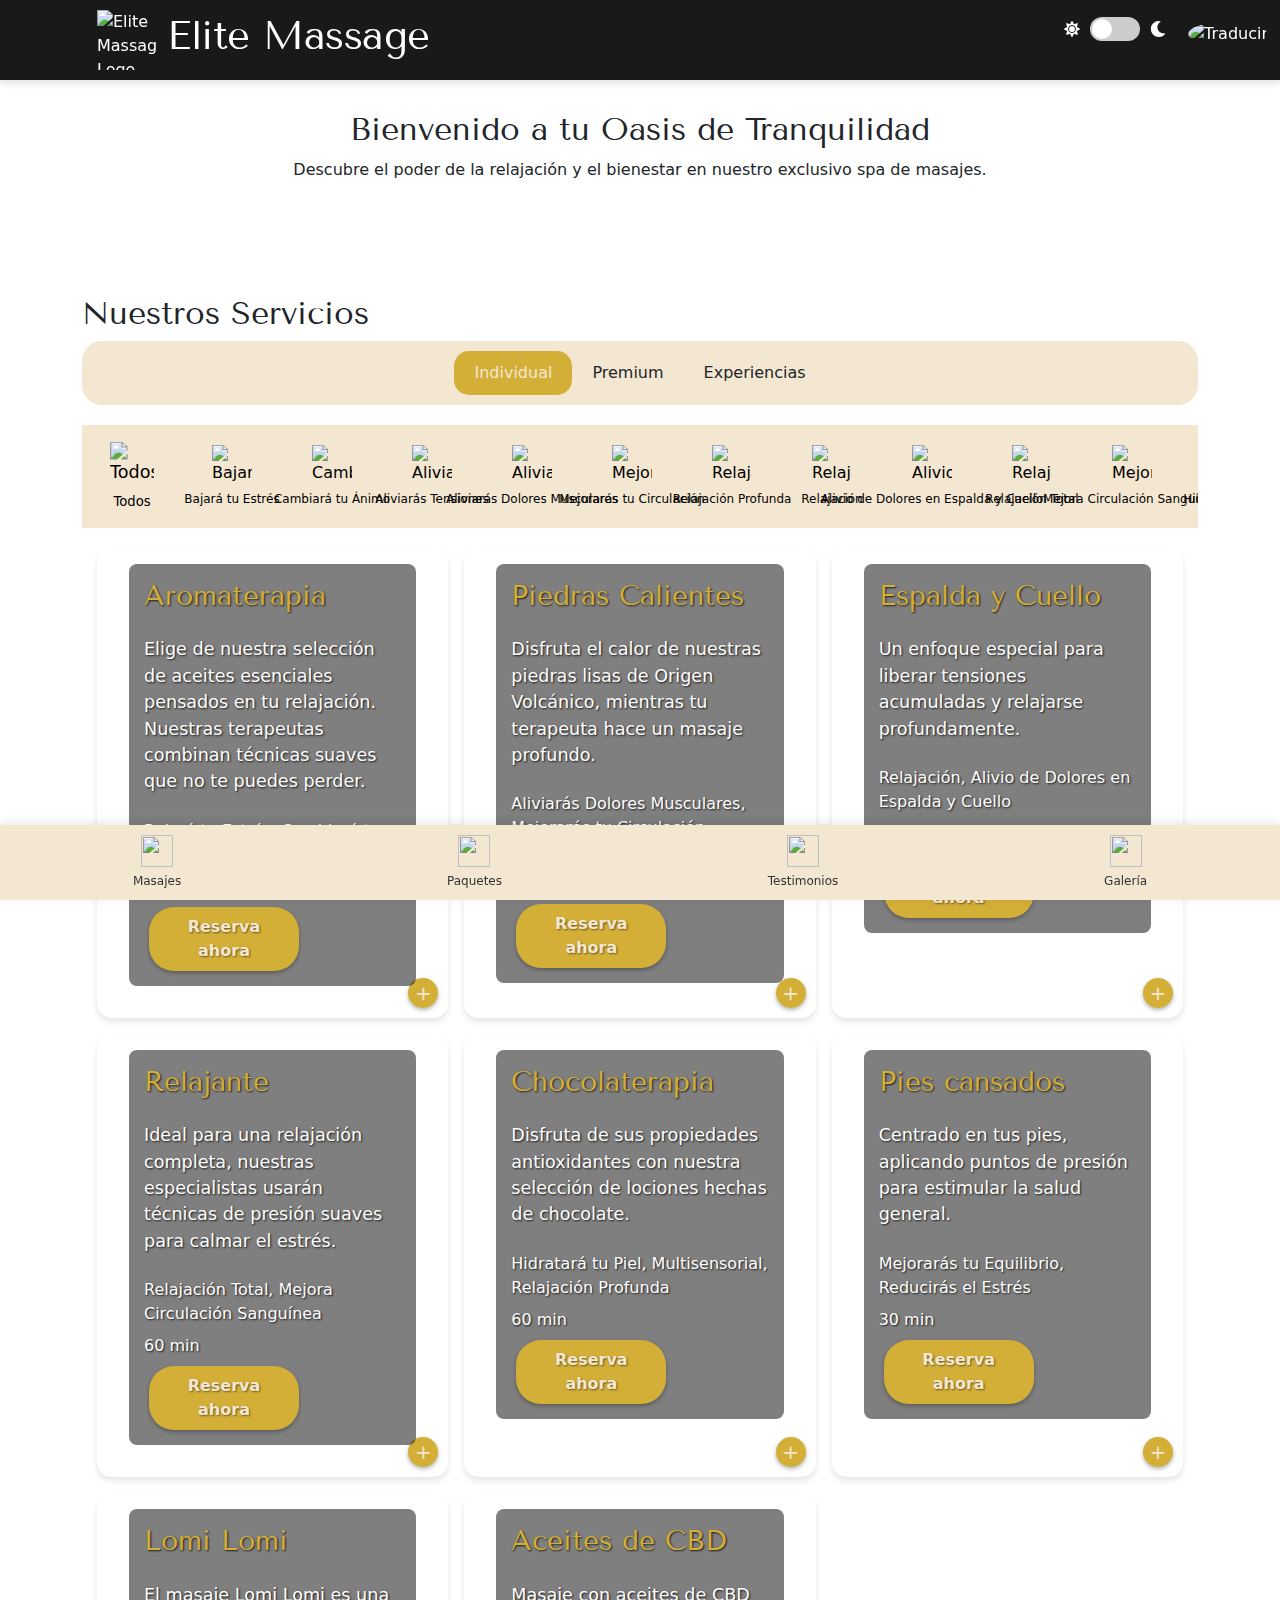
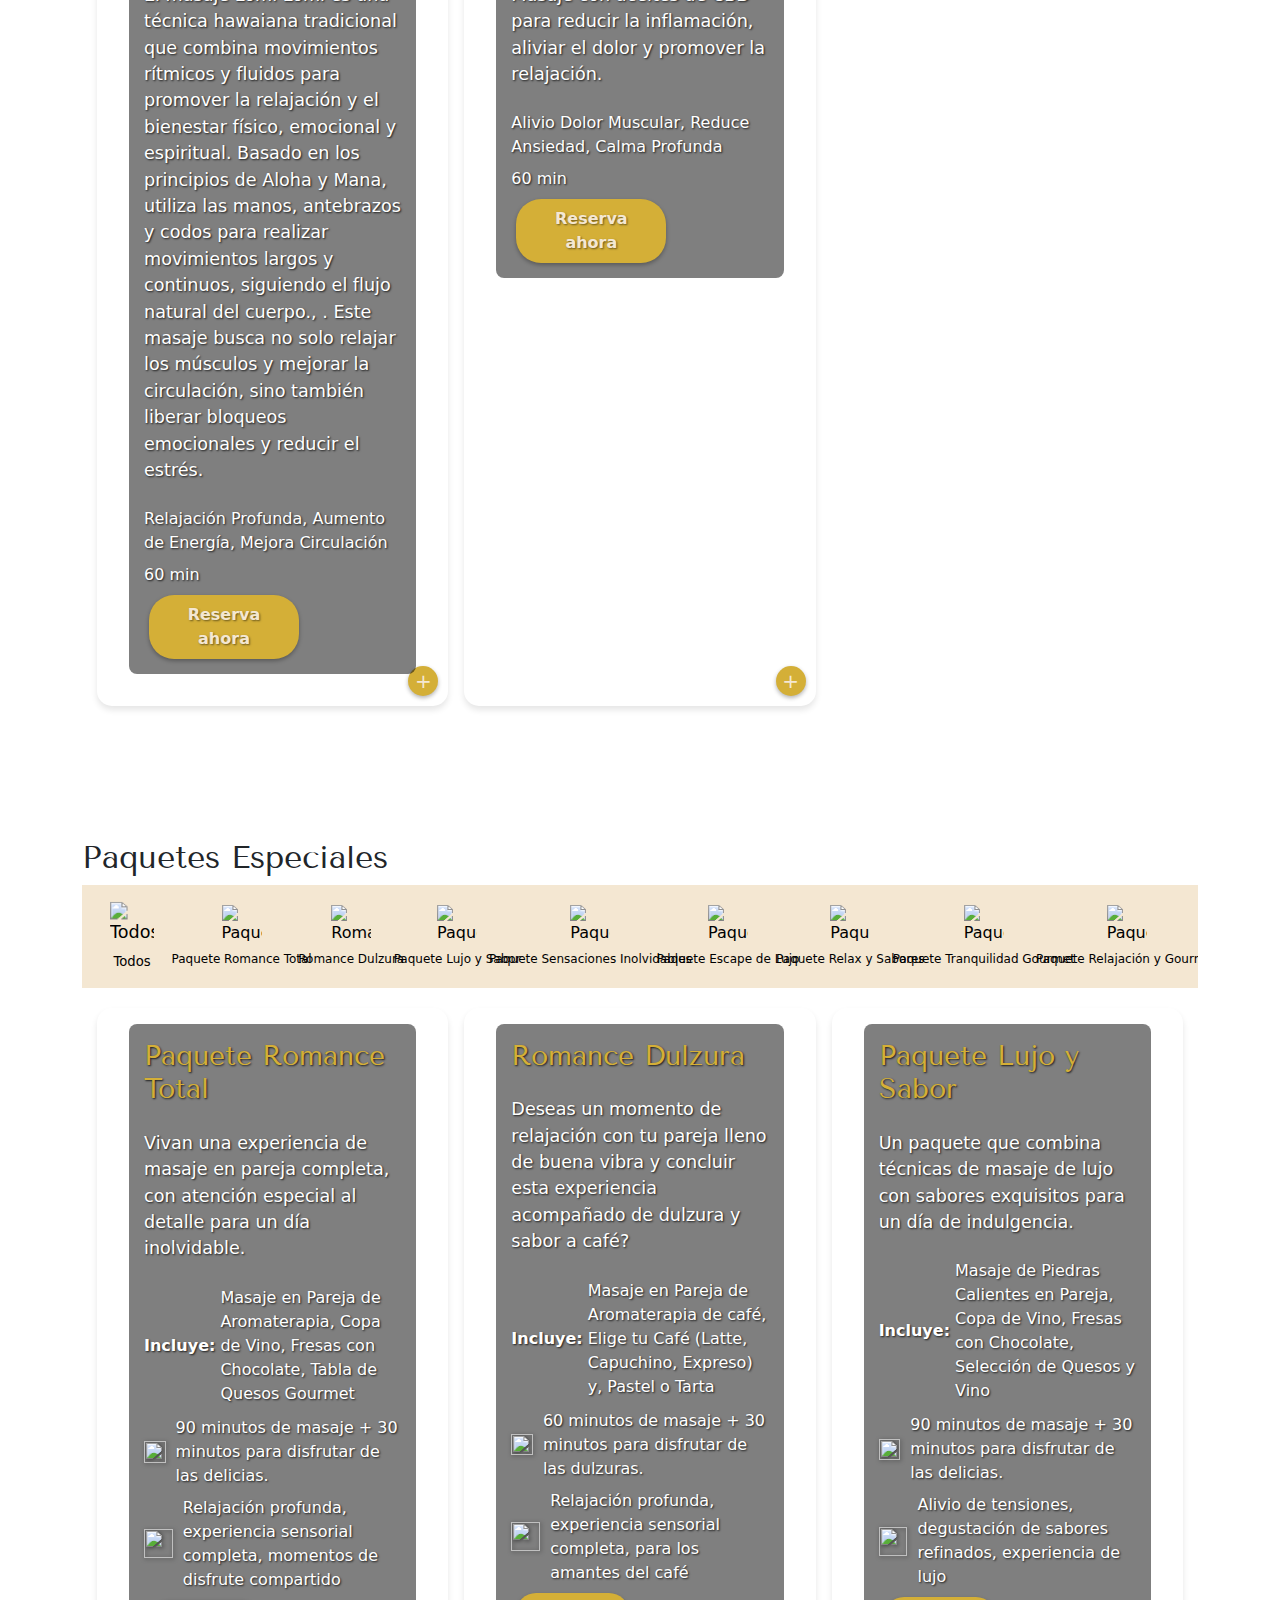
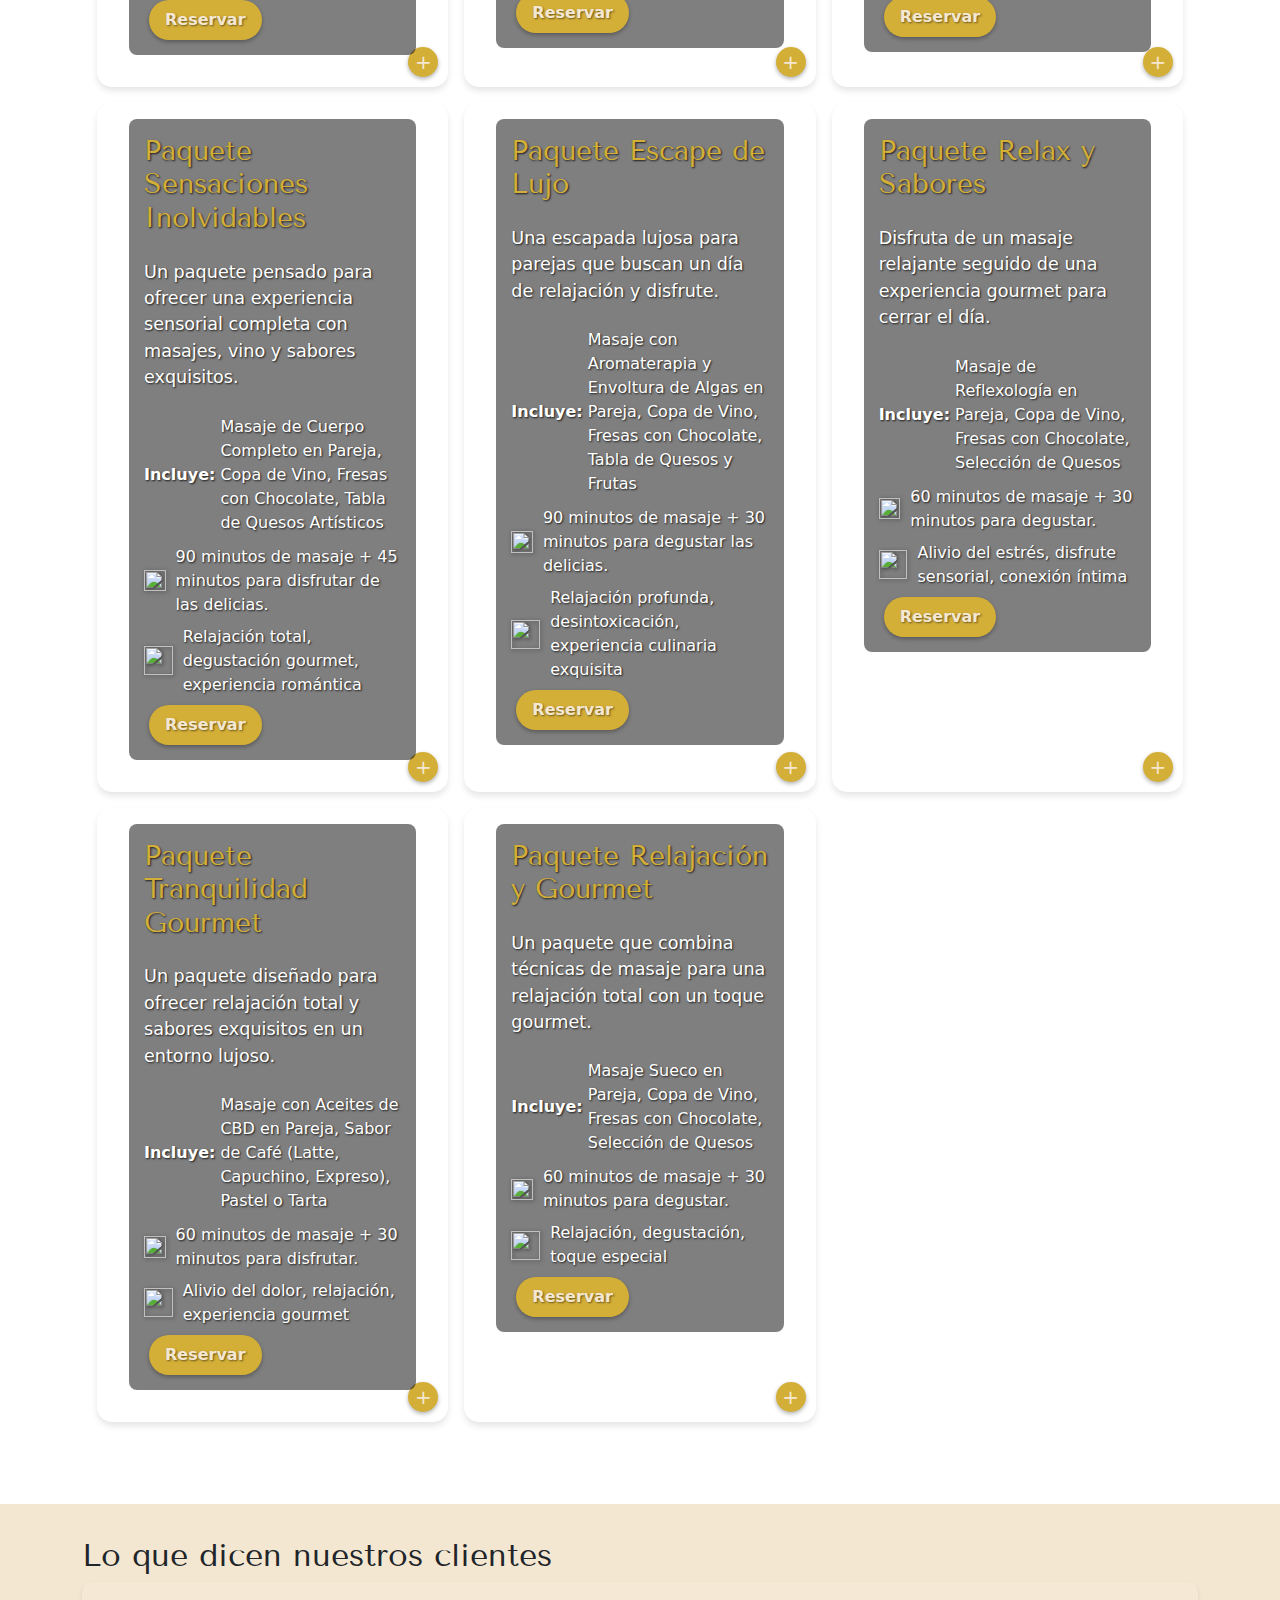
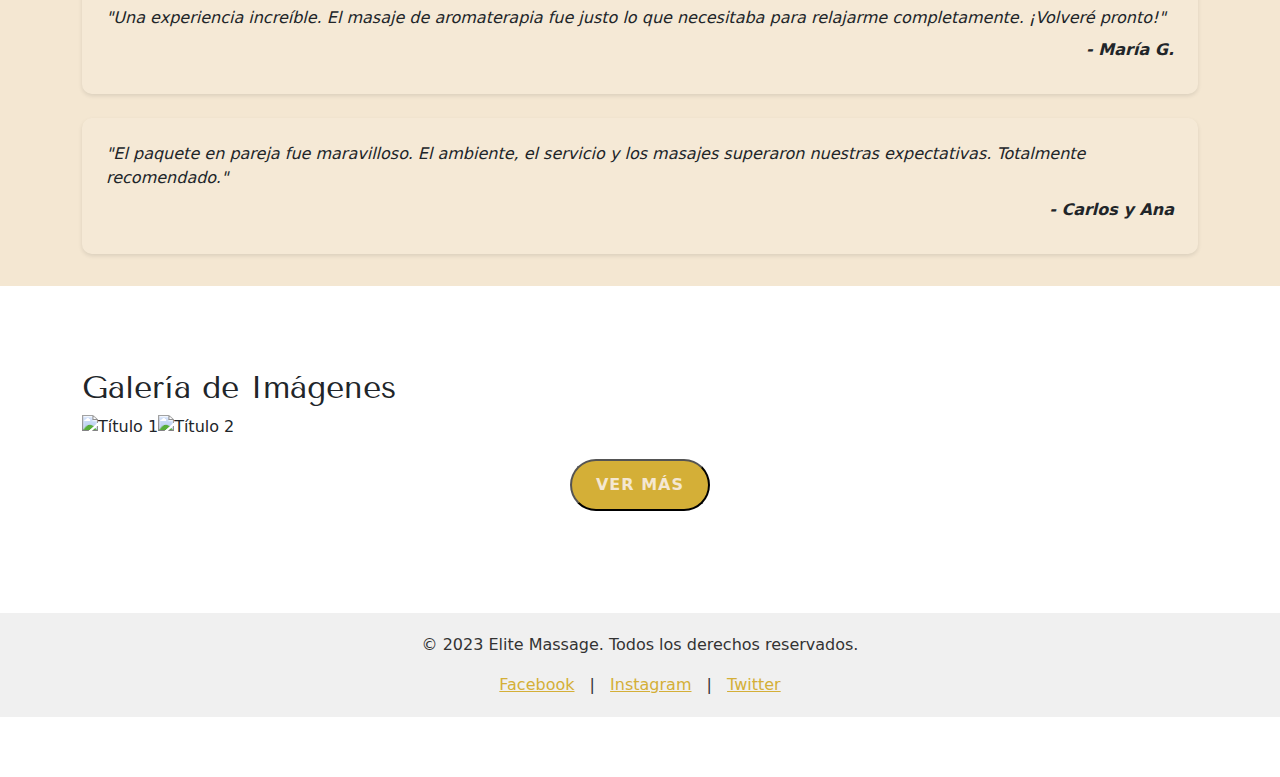
==== commit 86bf76a4: "Update index.html" ====
--- a/index.html
+++ b/index.html
@@ -170,19 +170,16 @@
                     <span id="popup-duration"></span>
                 </div>
             </div>
-            <a href="#" id="whatsapp-button" class="whatsapp-button">
-             <img src="https://raw.githubusercontent.com/elitemassagemx/Home/main/ICONOS/whatsapp.webp" alt="Whatsappic" class="logo" onerror="this.onerror=null; this.src='https://raw.githubusercontent.com/elitemassagemx/Home/main/ICONOS/fallback-logo.png';">
-                Reserva por WhatsApp
-            </a>
-        </div>
+            
+<a href="#" id="whatsapp-button" class="whatsapp-button">
+    <div class="whatsapp-icon-3d">
+        <div class="icon-background"></div>
+        <svg class="whatsapp-logo" viewBox="0 0 24 24" width="24" height="24">
+            <path d="M17.472 14.382c-.297-.149-1.758-.867-2.03-.967-.273-.099-.471-.148-.67.15-.197.297-.767.966-.94 1.164-.173.199-.347.223-.644.075-.297-.15-1.255-.463-2.39-1.475-.883-.788-1.48-1.761-1.653-2.059-.173-.297-.018-.458.13-.606.134-.133.298-.347.446-.52.149-.174.198-.298.298-.497.099-.198.05-.371-.025-.52-.075-.149-.669-1.612-.916-2.207-.242-.579-.487-.5-.669-.51-.173-.008-.371-.01-.57-.01-.198 0-.52.074-.792.372-.272.297-1.04 1.016-1.04 2.479 0 1.462 1.065 2.875 1.213 3.074.149.198 2.096 3.2 5.077 4.487.709.306 1.262.489 1.694.625.712.227 1.36.195 1.871.118.571-.085 1.758-.719 2.006-1.413.248-.694.248-1.289.173-1.413-.074-.124-.272-.198-.57-.347m-5.421 7.403h-.004a9.87 9.87 0 01-5.031-1.378l-.361-.214-3.741.982.998-3.648-.235-.374a9.86 9.86 0 01-1.51-5.26c.001-5.45 4.436-9.884 9.888-9.884 2.64 0 5.122 1.03 6.988 2.898a9.825 9.825 0 012.893 6.994c-.003 5.45-4.437 9.884-9.885 9.884m8.413-18.297A11.815 11.815 0 0012.05 0C5.495 0 .16 5.335.157 11.892c0 2.096.547 4.142 1.588 5.945L.057 24l6.305-1.654a11.882 11.882 0 005.683 1.448h.005c6.554 0 11.89-5.335 11.893-11.893a11.821 11.821 0 00-3.48-8.413z" fill="#fff"/>
+        </svg>
     </div>
-
-    <div id="imageModal" class="modal" aria-modal="true" role="dialog">
-        <span class="close" aria-label="Cerrar">&times;</span>
-        <img class="modal-content" id="modalImage" alt="Imagen ampliada">
-        <div id="modalDescription"></div>
-    </div>
-
+    <span>Reserva por WhatsApp</span>
+</a>
     <template id="service-template">
         <div class="service-item">
             <div class="service-background"></div>
--- a/styles.css
+++ b/styles.css
@@ -2,11 +2,19 @@
     --primary-color: #D4AF37;
     --secondary-color: #8B4513;
     --text-color: #333;
-    --background-color: #4c0026;
+    --background-color: #f4e7d2;
     --item-background: #f0f0f0;
     --header-background: #191919;
     --main-blue: #082032;
     --gold: #FFD700;
+}
+
+/* Modo oscuro */
+body.dark-mode {
+    --text-color: #ffffff;
+    --background-color: #121212;
+    --item-background: #1e1e1e;
+    --header-background: #000000;
 }
 
 /* Reset y estilos base */
@@ -17,13 +25,18 @@
 }
 
 body {
-    font-family: 'Poppins', sans-serif;
+    font-family: 'Quattrocento', serif;
     font-size: 16px;
     line-height: 1.6;
     background-color: var(--background-color);
     color: var(--text-color);
     padding-bottom: 60px;
     text-size-adjust: 100%;
+    transition: background-color 0.3s ease, color 0.3s ease;
+}
+
+h1, h2, h3 {
+    font-family: 'Tenor Sans', sans-serif;
 }
 
 img {
@@ -70,28 +83,91 @@
 }
 
 .logo {
-    width: 95px;
-    height: 95px;
+    width: 60px;
+    height: 60px;
     object-fit: contain;
     margin-right: 10px;
 }
 
 h1 {
-    font-size: 32px;
+    font-size: 24px;
     font-weight: 700;
     letter-spacing: -0.5px;
 }
 
+.header-controls {
+    display: flex;
+    align-items: center;
+    position: fixed;
+    top: 10px;
+    right: 10px;
+    z-index: 1001;
+}
+
+.dark-mode-toggle {
+    display: flex;
+    align-items: center;
+    margin-right: 20px;
+}
+
+.switch {
+    position: relative;
+    display: inline-block;
+    width: 50px;
+    height: 24px;
+    margin: 0 10px;
+}
+
+.switch input {
+    opacity: 0;
+    width: 0;
+    height: 0;
+}
+
+.slider {
+    position: absolute;
+    cursor: pointer;
+    top: 0;
+    left: 0;
+    right: 0;
+    bottom: 0;
+    background-color: #ccc;
+    transition: .4s;
+    border-radius: 34px;
+}
+
+.slider:before {
+    position: absolute;
+    content: "";
+    height: 20px;
+    width: 20px;
+    left: 2px;
+    bottom: 2px;
+    background-color: white;
+    transition: .4s;
+    border-radius: 50%;
+}
+
+input:checked + .slider {
+    background-color: var(--primary-color);
+}
+
+input:checked + .slider:before {
+    transform: translateX(26px);
+}
+
 .language-selector {
     position: relative;
 }
 
 #translate-icon {
-    width: 30px;
-    height: 30px;
-    background-color: #FFD700;
+    width: 45px;
+    height: 45px;
+    background-color: transparent;
     border-radius: 50%;
     padding: 2px;
+    cursor: pointer;
+    margin-top: 10px;
 }
 
 .language-options {
@@ -133,36 +209,40 @@
 }
 
 .hero {
-    background-color: var(--item-background);
+    background-color: transparent;
     text-align: center;
     padding: 30px 0;
 }
 
 .hero h2 {
-    font-size: 36px;
+    font-size: 32px;
     margin-bottom: 10px;
 }
 
-/* Estilos para los botones de categoría de servicio */
-.service-category-buttons {
+/* Estilos para el toggle de categoría de servicio */
+.service-category-toggle {
     display: flex;
     justify-content: center;
     margin-bottom: 20px;
-}
-
-.category-btn {
+    background-color: var(--item-background);
+    border-radius: 20px;
+    padding: 5px;
+}
+
+.service-category-toggle input[type="radio"] {
+    display: none;
+}
+
+.service-category-toggle label {
+    padding: 10px 20px;
+    cursor: pointer;
+    transition: background-color 0.3s, color 0.3s;
+    border-radius: 15px;
+}
+
+.service-category-toggle input[type="radio"]:checked + label {
     background-color: var(--primary-color);
-    color: white;
-    border: none;
-    padding: 10px 20px;
-    margin: 0 10px;
-    border-radius: 20px;
-    cursor: pointer;
-    transition: background-color 0.3s;
-}
-
-.category-btn.active {
-    background-color: var(--secondary-color);
+    color: var(--background-color);
 }
 
 /* Estilos para las barras de navegación de beneficios y paquetes */
@@ -229,6 +309,7 @@
     flex-direction: column;
     transition: all 0.3s ease;
     box-shadow: 0 4px 6px rgba(0,0,0,0.1);
+    cursor: pointer;
 }
 
 .service-background, .package-background {
@@ -263,9 +344,23 @@
     align-items: center;
 }
 
-.service-icon, .benefits-icon, .duration-icon {
-    width: 24px;
-    height: 24px;
+.service-icon {
+    width: 36px;
+    height: 36px;
+    margin-right: 10px;
+    filter: drop-shadow(1px 1px 2px rgba(0,0,0,0.5));
+}
+
+.benefits-icon {
+    width: 28.8px;
+    height: 28.8px;
+    margin-right: 10px;
+    filter: drop-shadow(1px 1px 2px rgba(0,0,0,0.5));
+}
+
+.duration-icon {
+    width: 21.6px;
+    height: 21.6px;
     margin-right: 10px;
     filter: drop-shadow(1px 1px 2px rgba(0,0,0,0.5));
 }
@@ -289,7 +384,7 @@
     width: 30px;
     height: 30px;
     background-color: var(--primary-color);
-    color: white;
+    color: var(--background-color);
     border-radius: 50%;
     display: flex;
     justify-content: center;
@@ -327,7 +422,7 @@
 
 /* Estilos para la sección de testimonios */
 .testimonials {
-    background-color: var(--item-background);
+    background-color: var(--background-color);
     padding: 2rem 0;
 }
 
@@ -350,8 +445,25 @@
 }
 
 /* Estilos para la galería interactiva */
-.gallery-container {
-    display: grid;
+.gallery-carousel {
+    position: relative;
+    overflow: hidden;
+    margin-bottom: 20px;
+}
+
+.gallery-carousel img {
+    width: 100%;
+    height: auto;
+    transition: transform 0.3s ease;
+}
+
+#ver-mas-galeria {
+    display: block;
+    margin: 20px auto;
+}
+
+.gallery-grid {
+    display: none;
     grid-template-columns: repeat(auto-fill, minmax(200px, 1fr));
     gap: 1rem;
     padding: 1rem 0;
@@ -406,24 +518,6 @@
 
 .image-description {
     font-size: 0.9rem;
-}
-
-.gallery-item .more-icon {
-    position: absolute;
-    bottom: 10px;
-    right: 10px;
-    width: 30px;
-    height: 30px;
-    background-color: var(--primary-color);
-    color: white;
-    border-radius: 50%;
-    display: flex;
-    justify-content: center;
-    align-items: center;
-    font-size: 20px;
-    cursor: pointer;
-    box-shadow: 0 2px 4px rgba(0,0,0,0.3);
-    z-index: 2;
 }
 
 /* Estilos para el popup */
@@ -440,7 +534,8 @@
 }
 
 .popup-content {
-    background-color: var(--background-color);
+    position: relative;
+    background-color: rgba(255, 255, 255, 0.1);
     margin: 15% auto;
     padding: 20px;
     border: 1px solid #888;
@@ -449,16 +544,34 @@
     border-radius: 10px;
     box-shadow: 0 4px 8px rgba(0, 0, 0, 0.2);
     text-align: center;
+    color: var(--text-color);
+    overflow: hidden;
+    backdrop-filter: blur(10px);
+}
+
+.popup-content::before {
+    content: "";
+    position: absolute;
+    top: 0;
+    left: 0;
+    right: 0;
+    bottom: 0;
+    background-size: cover;
+    background-position: center;
+    filter: blur(10px);
+    opacity: 0.3;
+    z-index: -1;
 }
 
 .popup-content h2 {
     margin: 1rem 0;
-    color: var(--text-color);
+    color: var(--primary-color);
+    text-shadow: 1px 1px 2px rgba(0,0,0,0.8);
 }
 
 .popup-content p {
     margin-bottom: 1.5rem;
-    color: var(--text-color);
+    text-shadow: 1px 1px 2px rgba(0,0,0,0.8);
 }
 
 #popup-image {
@@ -471,7 +584,7 @@
 .popup-details {
     display: flex;
     justify-content: space-around;
-margin-top: 20px;
+    margin-top: 20px;
 }
 
 .popup-benefits, .popup-duration {
@@ -490,10 +603,13 @@
     margin-top: 20px;
     font-weight: bold;
     transition: background-color 0.3s ease;
+    box-shadow: 0 2px 4px rgba(0,0,0,0.3);
 }
 
 .whatsapp-button:hover {
     background-color: #128C7E;
+    transform: translateY(-2px);
+    box-shadow: 0 4px 8px rgba(0,0,0,0.2);
 }
 
 .whatsapp-button img {
@@ -529,7 +645,7 @@
     z-index: 1000;
 }
 
-.main-nav ul {
+.fixed-bar ul {
     display: flex;
     justify-content: space-around;
     list-style-type: none;
@@ -537,11 +653,11 @@
     margin: 0;
 }
 
-.main-nav li {
+.fixed-bar li {
     text-align: center;
 }
 
-.main-nav a {
+.fixed-bar a {
     color: var(--text-color);
     text-decoration: none;
     display: flex;
@@ -550,8 +666,8 @@
 }
 
 .nav-icon {
-    width: 48px;
-    height: 48px;
+    width: 32px;
+    height: 32px;
     margin-bottom: 5px;
 }
 
@@ -624,6 +740,16 @@
     .footer-content {
         flex-wrap: wrap;
     }
+
+    .header-controls {
+        top: 5px;
+        right: 5px;
+    }
+
+    #translate-icon {
+        width: 24px;
+        height: 24px;
+    }
 }
 
 @media (max-width: 480px) {
@@ -633,6 +759,15 @@
 
     .nav-text {
         display: none;
+    }
+
+    .package-includes {
+        margin-bottom: 10px;
+    }
+
+    .package-includes strong {
+        display: block;
+        margin-bottom: 5px;
     }
 }
 
@@ -716,17 +851,84 @@
     }
 }
 
-/* Ajuste del tamaño de los iconos de duración */
-.duration-icon {
-    width: 18px;
-    height: 18px;
-}
-
-/* Ajuste del espaciado en los paquetes */
-.package-item .package-title,
-.package-item .package-description,
-.package-item .package-includes,
-.package-item .package-duration,
-.package-item .package-benefits {
+/* Ajustes adicionales */
+.service-category-toggle.sticky,
+.benefits-nav.sticky,
+.package-nav.sticky {
+    position: sticky;
+    top: 70px;
+    background-color: var(--background-color);
+    z-index: 100;
+    padding: 10px 0;
+}
+
+.hero + .services {
+    margin-top: 20px;
+}
+
+.package-includes {
     margin-bottom: 10px;
 }
+
+.package-includes strong {
+    margin-right: 5px;
+}
+
+/* Ajuste del tamaño de los títulos */
+h2 {
+    font-size: 2.5rem;
+    margin-bottom: 1.5rem;
+}
+
+.whatsapp-button {
+    display: inline-flex;
+    align-items: center;
+    background-color: #25D366;
+    color: white;
+    padding: 10px 20px;
+    text-decoration: none;
+    border-radius: 30px;
+    margin-top: 20px;
+    font-weight: bold;
+    transition: all 0.3s ease;
+    box-shadow: 0 4px 6px rgba(0, 0, 0, 0.1);
+}
+
+.whatsapp-button:hover {
+    background-color: #128C7E;
+    transform: translateY(-2px);
+    box-shadow: 0 6px 8px rgba(0, 0, 0, 0.15);
+}
+
+.whatsapp-icon-3d {
+    position: relative;
+    width: 40px;
+    height: 40px;
+    margin-right: 10px;
+}
+
+.icon-background {
+    position: absolute;
+    top: 0;
+    left: 0;
+    width: 100%;
+    height: 100%;
+    background-color: #25D366;
+    border-radius: 10px;
+    transform: perspective(100px) rotateX(5deg) rotateY(-5deg);
+    box-shadow: 2px 2px 5px rgba(0, 0, 0, 0.2);
+}
+
+.whatsapp-logo {
+    position: absolute;
+    top: 50%;
+    left: 50%;
+    transform: translate(-50%, -50%);
+    width: 28px;
+    height: 28px;
+    filter: drop-shadow(1px 1px 2px rgba(0, 0, 0, 0.3));
+}
+
+.whatsapp-button span {
+    text-shadow: 1px 1px 2px rgba(0, 0, 0, 0.2);
+}
--- a/styles.css
+++ b/styles.css
@@ -2,11 +2,19 @@
     --primary-color: #D4AF37;
     --secondary-color: #8B4513;
     --text-color: #333;
-    --background-color: #4c0026;
+    --background-color: #f4e7d2;
     --item-background: #f0f0f0;
     --header-background: #191919;
     --main-blue: #082032;
     --gold: #FFD700;
+}
+
+/* Modo oscuro */
+body.dark-mode {
+    --text-color: #ffffff;
+    --background-color: #121212;
+    --item-background: #1e1e1e;
+    --header-background: #000000;
 }
 
 /* Reset y estilos base */
@@ -17,13 +25,18 @@
 }
 
 body {
-    font-family: 'Poppins', sans-serif;
+    font-family: 'Quattrocento', serif;
     font-size: 16px;
     line-height: 1.6;
     background-color: var(--background-color);
     color: var(--text-color);
     padding-bottom: 60px;
     text-size-adjust: 100%;
+    transition: background-color 0.3s ease, color 0.3s ease;
+}
+
+h1, h2, h3 {
+    font-family: 'Tenor Sans', sans-serif;
 }
 
 img {
@@ -70,28 +83,91 @@
 }
 
 .logo {
-    width: 95px;
-    height: 95px;
+    width: 60px;
+    height: 60px;
     object-fit: contain;
     margin-right: 10px;
 }
 
 h1 {
-    font-size: 32px;
+    font-size: 24px;
     font-weight: 700;
     letter-spacing: -0.5px;
 }
 
+.header-controls {
+    display: flex;
+    align-items: center;
+    position: fixed;
+    top: 10px;
+    right: 10px;
+    z-index: 1001;
+}
+
+.dark-mode-toggle {
+    display: flex;
+    align-items: center;
+    margin-right: 20px;
+}
+
+.switch {
+    position: relative;
+    display: inline-block;
+    width: 50px;
+    height: 24px;
+    margin: 0 10px;
+}
+
+.switch input {
+    opacity: 0;
+    width: 0;
+    height: 0;
+}
+
+.slider {
+    position: absolute;
+    cursor: pointer;
+    top: 0;
+    left: 0;
+    right: 0;
+    bottom: 0;
+    background-color: #ccc;
+    transition: .4s;
+    border-radius: 34px;
+}
+
+.slider:before {
+    position: absolute;
+    content: "";
+    height: 20px;
+    width: 20px;
+    left: 2px;
+    bottom: 2px;
+    background-color: white;
+    transition: .4s;
+    border-radius: 50%;
+}
+
+input:checked + .slider {
+    background-color: var(--primary-color);
+}
+
+input:checked + .slider:before {
+    transform: translateX(26px);
+}
+
 .language-selector {
     position: relative;
 }
 
 #translate-icon {
-    width: 30px;
-    height: 30px;
-    background-color: #FFD700;
+    width: 45px;
+    height: 45px;
+    background-color: transparent;
     border-radius: 50%;
     padding: 2px;
+    cursor: pointer;
+    margin-top: 10px;
 }
 
 .language-options {
@@ -133,36 +209,40 @@
 }
 
 .hero {
-    background-color: var(--item-background);
+    background-color: transparent;
     text-align: center;
     padding: 30px 0;
 }
 
 .hero h2 {
-    font-size: 36px;
+    font-size: 32px;
     margin-bottom: 10px;
 }
 
-/* Estilos para los botones de categoría de servicio */
-.service-category-buttons {
+/* Estilos para el toggle de categoría de servicio */
+.service-category-toggle {
     display: flex;
     justify-content: center;
     margin-bottom: 20px;
-}
-
-.category-btn {
+    background-color: var(--item-background);
+    border-radius: 20px;
+    padding: 5px;
+}
+
+.service-category-toggle input[type="radio"] {
+    display: none;
+}
+
+.service-category-toggle label {
+    padding: 10px 20px;
+    cursor: pointer;
+    transition: background-color 0.3s, color 0.3s;
+    border-radius: 15px;
+}
+
+.service-category-toggle input[type="radio"]:checked + label {
     background-color: var(--primary-color);
-    color: white;
-    border: none;
-    padding: 10px 20px;
-    margin: 0 10px;
-    border-radius: 20px;
-    cursor: pointer;
-    transition: background-color 0.3s;
-}
-
-.category-btn.active {
-    background-color: var(--secondary-color);
+    color: var(--background-color);
 }
 
 /* Estilos para las barras de navegación de beneficios y paquetes */
@@ -229,6 +309,7 @@
     flex-direction: column;
     transition: all 0.3s ease;
     box-shadow: 0 4px 6px rgba(0,0,0,0.1);
+    cursor: pointer;
 }
 
 .service-background, .package-background {
@@ -263,9 +344,23 @@
     align-items: center;
 }
 
-.service-icon, .benefits-icon, .duration-icon {
-    width: 24px;
-    height: 24px;
+.service-icon {
+    width: 36px;
+    height: 36px;
+    margin-right: 10px;
+    filter: drop-shadow(1px 1px 2px rgba(0,0,0,0.5));
+}
+
+.benefits-icon {
+    width: 28.8px;
+    height: 28.8px;
+    margin-right: 10px;
+    filter: drop-shadow(1px 1px 2px rgba(0,0,0,0.5));
+}
+
+.duration-icon {
+    width: 21.6px;
+    height: 21.6px;
     margin-right: 10px;
     filter: drop-shadow(1px 1px 2px rgba(0,0,0,0.5));
 }
@@ -289,7 +384,7 @@
     width: 30px;
     height: 30px;
     background-color: var(--primary-color);
-    color: white;
+    color: var(--background-color);
     border-radius: 50%;
     display: flex;
     justify-content: center;
@@ -327,7 +422,7 @@
 
 /* Estilos para la sección de testimonios */
 .testimonials {
-    background-color: var(--item-background);
+    background-color: var(--background-color);
     padding: 2rem 0;
 }
 
@@ -350,8 +445,25 @@
 }
 
 /* Estilos para la galería interactiva */
-.gallery-container {
-    display: grid;
+.gallery-carousel {
+    position: relative;
+    overflow: hidden;
+    margin-bottom: 20px;
+}
+
+.gallery-carousel img {
+    width: 100%;
+    height: auto;
+    transition: transform 0.3s ease;
+}
+
+#ver-mas-galeria {
+    display: block;
+    margin: 20px auto;
+}
+
+.gallery-grid {
+    display: none;
     grid-template-columns: repeat(auto-fill, minmax(200px, 1fr));
     gap: 1rem;
     padding: 1rem 0;
@@ -406,24 +518,6 @@
 
 .image-description {
     font-size: 0.9rem;
-}
-
-.gallery-item .more-icon {
-    position: absolute;
-    bottom: 10px;
-    right: 10px;
-    width: 30px;
-    height: 30px;
-    background-color: var(--primary-color);
-    color: white;
-    border-radius: 50%;
-    display: flex;
-    justify-content: center;
-    align-items: center;
-    font-size: 20px;
-    cursor: pointer;
-    box-shadow: 0 2px 4px rgba(0,0,0,0.3);
-    z-index: 2;
 }
 
 /* Estilos para el popup */
@@ -440,7 +534,8 @@
 }
 
 .popup-content {
-    background-color: var(--background-color);
+    position: relative;
+    background-color: rgba(255, 255, 255, 0.1);
     margin: 15% auto;
     padding: 20px;
     border: 1px solid #888;
@@ -449,16 +544,34 @@
     border-radius: 10px;
     box-shadow: 0 4px 8px rgba(0, 0, 0, 0.2);
     text-align: center;
+    color: var(--text-color);
+    overflow: hidden;
+    backdrop-filter: blur(10px);
+}
+
+.popup-content::before {
+    content: "";
+    position: absolute;
+    top: 0;
+    left: 0;
+    right: 0;
+    bottom: 0;
+    background-size: cover;
+    background-position: center;
+    filter: blur(10px);
+    opacity: 0.3;
+    z-index: -1;
 }
 
 .popup-content h2 {
     margin: 1rem 0;
-    color: var(--text-color);
+    color: var(--primary-color);
+    text-shadow: 1px 1px 2px rgba(0,0,0,0.8);
 }
 
 .popup-content p {
     margin-bottom: 1.5rem;
-    color: var(--text-color);
+    text-shadow: 1px 1px 2px rgba(0,0,0,0.8);
 }
 
 #popup-image {
@@ -471,7 +584,7 @@
 .popup-details {
     display: flex;
     justify-content: space-around;
-margin-top: 20px;
+    margin-top: 20px;
 }
 
 .popup-benefits, .popup-duration {
@@ -490,10 +603,13 @@
     margin-top: 20px;
     font-weight: bold;
     transition: background-color 0.3s ease;
+    box-shadow: 0 2px 4px rgba(0,0,0,0.3);
 }
 
 .whatsapp-button:hover {
     background-color: #128C7E;
+    transform: translateY(-2px);
+    box-shadow: 0 4px 8px rgba(0,0,0,0.2);
 }
 
 .whatsapp-button img {
@@ -529,7 +645,7 @@
     z-index: 1000;
 }
 
-.main-nav ul {
+.fixed-bar ul {
     display: flex;
     justify-content: space-around;
     list-style-type: none;
@@ -537,11 +653,11 @@
     margin: 0;
 }
 
-.main-nav li {
+.fixed-bar li {
     text-align: center;
 }
 
-.main-nav a {
+.fixed-bar a {
     color: var(--text-color);
     text-decoration: none;
     display: flex;
@@ -550,8 +666,8 @@
 }
 
 .nav-icon {
-    width: 48px;
-    height: 48px;
+    width: 32px;
+    height: 32px;
     margin-bottom: 5px;
 }
 
@@ -624,6 +740,16 @@
     .footer-content {
         flex-wrap: wrap;
     }
+
+    .header-controls {
+        top: 5px;
+        right: 5px;
+    }
+
+    #translate-icon {
+        width: 24px;
+        height: 24px;
+    }
 }
 
 @media (max-width: 480px) {
@@ -633,6 +759,15 @@
 
     .nav-text {
         display: none;
+    }
+
+    .package-includes {
+        margin-bottom: 10px;
+    }
+
+    .package-includes strong {
+        display: block;
+        margin-bottom: 5px;
     }
 }
 
@@ -716,17 +851,84 @@
     }
 }
 
-/* Ajuste del tamaño de los iconos de duración */
-.duration-icon {
-    width: 18px;
-    height: 18px;
-}
-
-/* Ajuste del espaciado en los paquetes */
-.package-item .package-title,
-.package-item .package-description,
-.package-item .package-includes,
-.package-item .package-duration,
-.package-item .package-benefits {
+/* Ajustes adicionales */
+.service-category-toggle.sticky,
+.benefits-nav.sticky,
+.package-nav.sticky {
+    position: sticky;
+    top: 70px;
+    background-color: var(--background-color);
+    z-index: 100;
+    padding: 10px 0;
+}
+
+.hero + .services {
+    margin-top: 20px;
+}
+
+.package-includes {
     margin-bottom: 10px;
 }
+
+.package-includes strong {
+    margin-right: 5px;
+}
+
+/* Ajuste del tamaño de los títulos */
+h2 {
+    font-size: 2.5rem;
+    margin-bottom: 1.5rem;
+}
+
+.whatsapp-button {
+    display: inline-flex;
+    align-items: center;
+    background-color: #25D366;
+    color: white;
+    padding: 10px 20px;
+    text-decoration: none;
+    border-radius: 30px;
+    margin-top: 20px;
+    font-weight: bold;
+    transition: all 0.3s ease;
+    box-shadow: 0 4px 6px rgba(0, 0, 0, 0.1);
+}
+
+.whatsapp-button:hover {
+    background-color: #128C7E;
+    transform: translateY(-2px);
+    box-shadow: 0 6px 8px rgba(0, 0, 0, 0.15);
+}
+
+.whatsapp-icon-3d {
+    position: relative;
+    width: 40px;
+    height: 40px;
+    margin-right: 10px;
+}
+
+.icon-background {
+    position: absolute;
+    top: 0;
+    left: 0;
+    width: 100%;
+    height: 100%;
+    background-color: #25D366;
+    border-radius: 10px;
+    transform: perspective(100px) rotateX(5deg) rotateY(-5deg);
+    box-shadow: 2px 2px 5px rgba(0, 0, 0, 0.2);
+}
+
+.whatsapp-logo {
+    position: absolute;
+    top: 50%;
+    left: 50%;
+    transform: translate(-50%, -50%);
+    width: 28px;
+    height: 28px;
+    filter: drop-shadow(1px 1px 2px rgba(0, 0, 0, 0.3));
+}
+
+.whatsapp-button span {
+    text-shadow: 1px 1px 2px rgba(0, 0, 0, 0.2);
+}
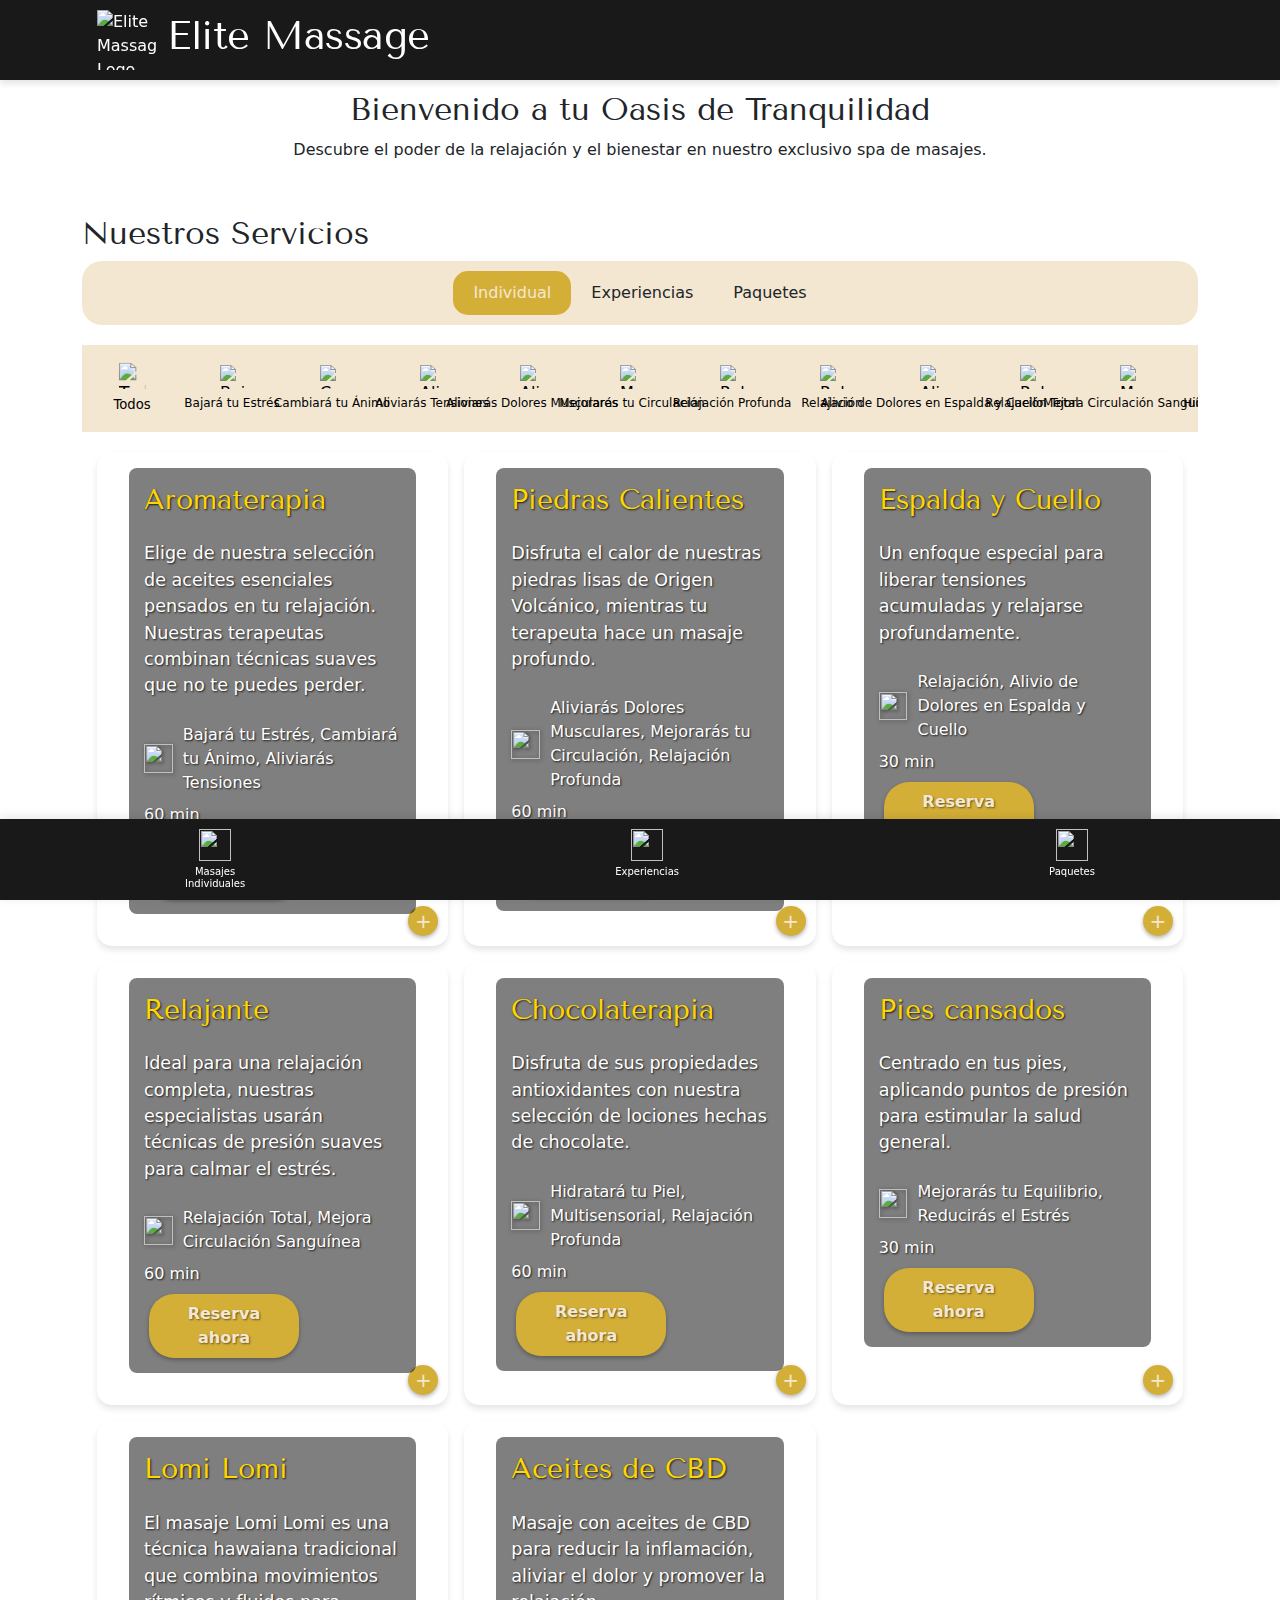
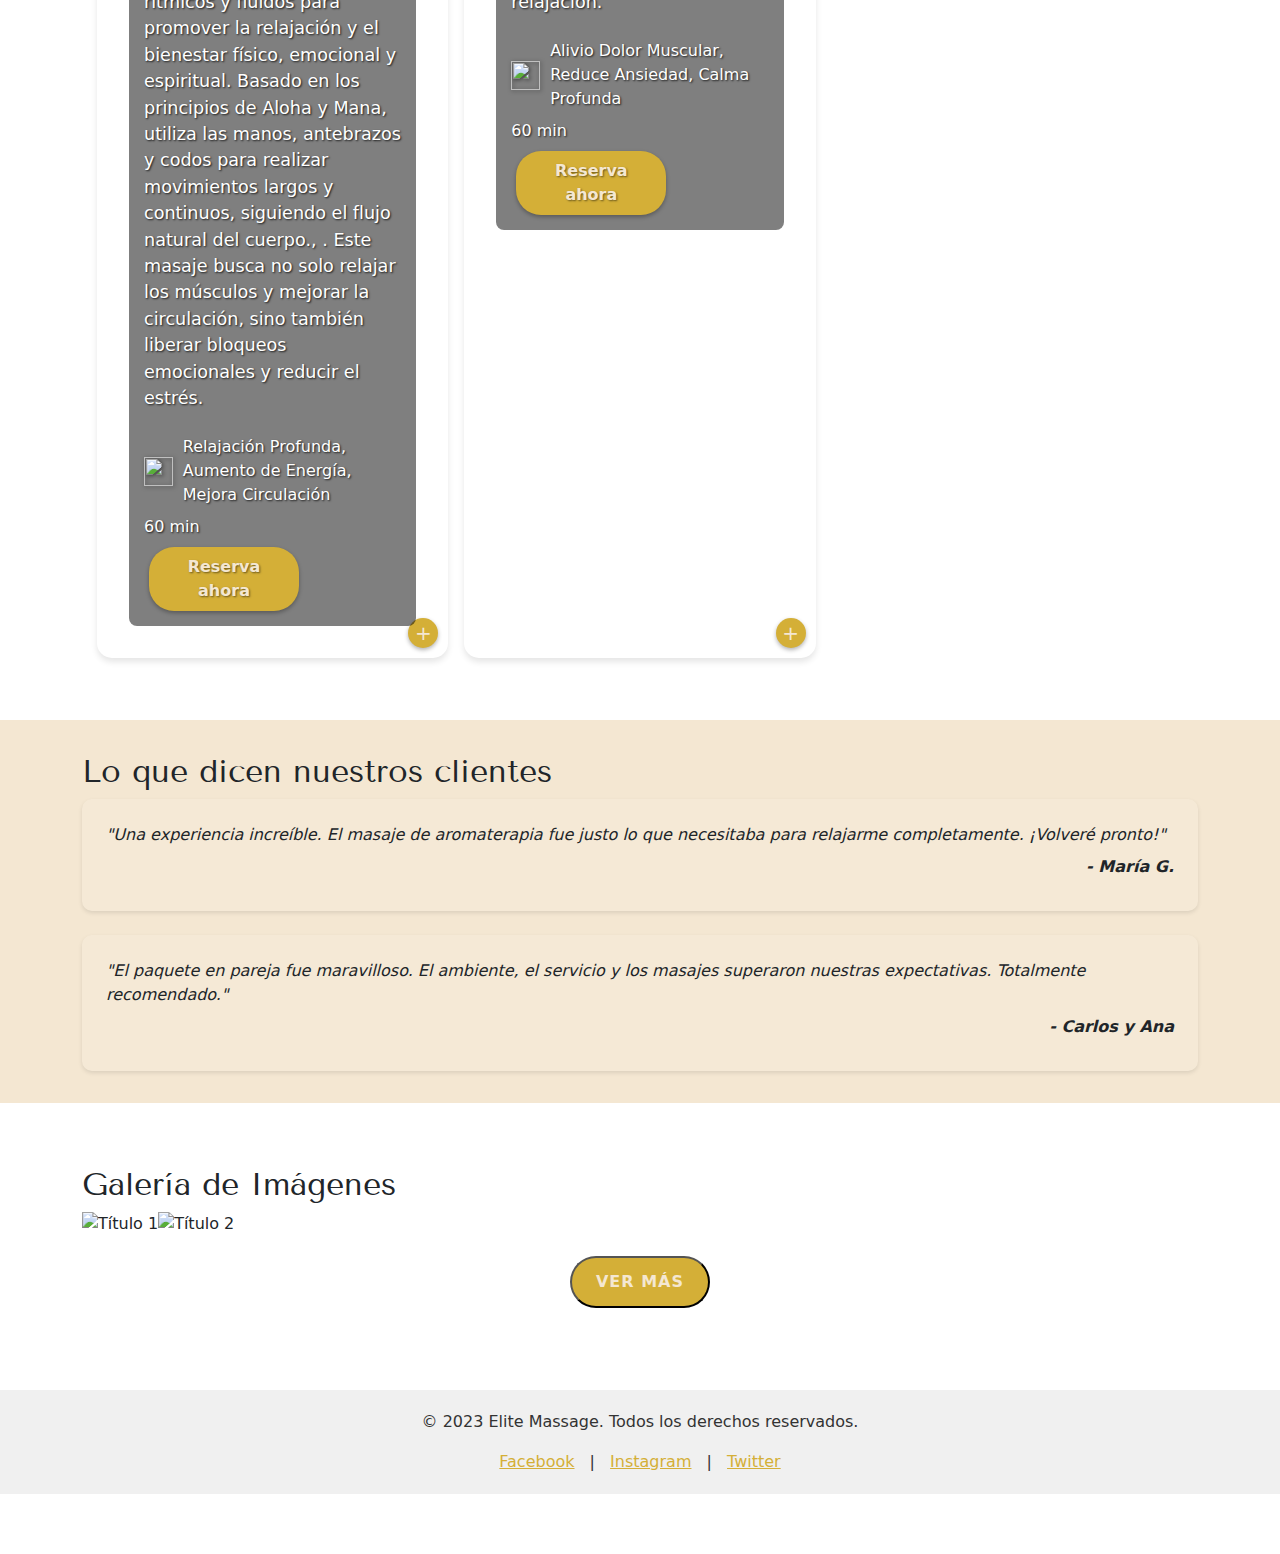
==== commit a5790312: "Update index.html" ====
--- a/index.html
+++ b/index.html
@@ -1,13 +1,4 @@
 <!DOCTYPE html>
-<html lang="es">
-<head>
-    <meta charset="UTF-8">
-    <meta name="viewport" content="width=device-width, initial-scale=1.0">
-    <meta name="description" content="Elite Massage: Tu oasis de tranquilidad. Descubre nuestros servicios de masajes y paquetes especiales para una experiencia de relajación única.">
-    <title>Elite Massage</title>
-    <link href="https://fonts.googleapis.com/css2?family=Playfair+Display:wght@400;700&family=Open+Sans:wght@400;700&display=swap" rel="stylesheet">
-    <link rel="stylesheet" href="styles.css">
-    <!DOCTYPE html>
 <html lang="es">
 <head>
     <meta charset="UTF-8">
@@ -37,7 +28,7 @@
     <!-- Web Manifest -->
     <link rel="manifest" href="site.webmanifest">
 </head>
-<body class="light-mode">
+<body>
     <header id="sticky-header">
         <div class="container">
             <div class="header-top">
@@ -45,27 +36,6 @@
                     <img src="https://raw.githubusercontent.com/elitemassagemx/Home/main/ICONOS/logo.png" alt="Elite Massage Logo" class="logo" onerror="this.onerror=null; this.src='https://raw.githubusercontent.com/elitemassagemx/Home/main/ICONOS/fallback-logo.png';">
                     <h1>Elite Massage</h1>
                 </div>
-                <div class="header-controls">
-                    <div class="dark-mode-toggle">
-                        <i class="fas fa-sun"></i>
-                        <label class="switch">
-                            <input type="checkbox" id="darkModeToggle">
-                            <span class="slider round"></span>
-                        </label>
-                        <i class="fas fa-moon"></i>
-                    </div>
-                    <div class="language-selector">
-                        <img src="https://raw.githubusercontent.com/elitemassagemx/Home/main/ICONOS/trad.png" alt="Traducir" id="translate-icon" aria-label="Seleccionar idioma" onerror="this.onerror=null; this.src='https://raw.githubusercontent.com/elitemassagemx/Home/main/ICONOS/ICONOS/error.jpg';">
-                        <div class="language-options">
-                            <button class="lang-option" data-lang="es"><img src="https://raw.githubusercontent.com/elitemassagemx/Home/main/ICONOS/omx.png" alt="Bandera de México" onerror="this.onerror=null; this.src='https://raw.githubusercontent.com/elitemassagemx/Home/main/ICONOS/fallback-flag.png';"> Español</button>
-                            <button class="lang-option" data-lang="en"><img src="https://raw.githubusercontent.com/elitemassagemx/Home/main/ICONOS/ous.png" alt="Bandera de Estados Unidos" onerror="this.onerror=null; this.src='https://raw.githubusercontent.com/elitemassagemx/Home/main/ICONOS/fallback-flag.png';"> English</button>
-                            <button class="lang-option" data-lang="iw"><img src="https://raw.githubusercontent.com/elitemassagemx/Home/main/ICONOS/ois.png" alt="Bandera de Israel" onerror="this.onerror=null; this.src='https://raw.githubusercontent.com/elitemassagemx/Home/main/ICONOS/fallback-flag.png';"> עברית</button>
-                            <button class="lang-option" data-lang="fr"><img src="https://raw.githubusercontent.com/elitemassagemx/Home/main/ICONOS/ofr.png" alt="Bandera de Francia" onerror="this.onerror=null; this.src='https://raw.githubusercontent.com/elitemassagemx/Home/main/ICONOS/fallback-flag.png';"> Français</button>
-                            <button class="lang-option" data-lang="zh-CN"><img src="https://raw.githubusercontent.com/elitemassagemx/Home/main/ICONOS/och.png" alt="Bandera de China" onerror="this.onerror=null; this.src='https://raw.githubusercontent.com/elitemassagemx/Home/main/ICONOS/fallback-flag.png';"> 中文</button>
-                        </div>
-                    </div>
-                </div>
-                <div id="google_translate_element" style="display:none;"></div>
             </div>
         </div>
     </header>
@@ -84,25 +54,15 @@
                 <div class="service-category-toggle sticky">
                     <input type="radio" id="individual" name="category" value="individual" checked>
                     <label for="individual">Individual</label>
-                    <input type="radio" id="premium" name="category" value="premium">
-                    <label for="premium">Premium</label>
                     <input type="radio" id="experiencias" name="category" value="experiencias">
                     <label for="experiencias">Experiencias</label>
+                    <input type="radio" id="paquetes" name="category" value="paquetes">
+                    <label for="paquetes">Paquetes</label>
                 </div>
                 <div class="benefits-nav sticky">
                     <!-- Los botones de beneficios se generarán dinámicamente con JavaScript -->
                 </div>
                 <div id="services-list" class="services-grid"></div>
-            </div>
-        </section>
-
-        <section id="paquetes" class="section packages">
-            <div class="container">
-                <h2>Paquetes Especiales</h2>
-                <div class="package-nav sticky">
-                    <!-- Los botones de paquetes se generarán dinámicamente con JavaScript -->
-                </div>
-                <div id="package-list"></div>
             </div>
         </section>
 
@@ -147,18 +107,17 @@
 
     <nav class="fixed-bar" aria-label="Navegación principal">
         <ul>
-            <li><a href="#servicios" aria-label="Ir a sección de masajes"><img src="https://raw.githubusercontent.com/elitemassagemx/Home/main/ICONOS/lista.gif" alt="" class="nav-icon"><span class="nav-text">Masajes</span></a></li>
-            <li><a href="#paquetes" aria-label="Ir a sección de paquetes"><img src="https://raw.githubusercontent.com/elitemassagemx/Home/main/ICONOS/reg.gif" alt="" class="nav-icon"><span class="nav-text">Paquetes</span></a></li>
-            <li><a href="#testimonios" aria-label="Ir a sección de testimonios"><img src="https://raw.githubusercontent.com/elitemassagemx/Home/main/ICONOS/coment.gif" alt="" class="nav-icon"><span class="nav-text">Testimonios</span></a></li>
-            <li><a href="#galeria" aria-label="Ir a sección de galería"><img src="https://raw.githubusercontent.com/elitemassagemx/Home/main/ICONOS/fotos.gif" alt="" class="nav-icon"><span class="nav-text">Galería</span></a></li>
+            <li><a href="#servicios" aria-label="Ir a sección de masajes"><img src="https://raw.githubusercontent.com/elitemassagemx/Home/main/ICONOS/lista.gif" alt="" class="nav-icon"><span class="nav-text">Masajes<br>Individuales</span></a></li>
+            <li><a href="#experiencias" aria-label="Ir a sección de experiencias"><img src="https://raw.githubusercontent.com/elitemassagemx/Home/main/ICONOS/reg.gif" alt="" class="nav-icon"><span class="nav-text">Experiencias</span></a></li>
+            <li><a href="#paquetes" aria-label="Ir a sección de paquetes"><img src="https://raw.githubusercontent.com/elitemassagemx/Home/main/ICONOS/coment.gif" alt="" class="nav-icon"><span class="nav-text">Paquetes</span></a></li>
         </ul>
     </nav>
 
     <div id="popup" class="popup" aria-modal="true" role="dialog">
         <div class="popup-content">
             <span class="close" aria-label="Cerrar">&times;</span>
+            <h2 id="popup-title"></h2>
             <img id="popup-image" src="" alt="Imagen del servicio">
-            <h2 id="popup-title"></h2>
             <p id="popup-description"></p>
             <div class="popup-details">
                 <div class="popup-benefits">
@@ -170,16 +129,19 @@
                     <span id="popup-duration"></span>
                 </div>
             </div>
-            
-<a href="#" id="whatsapp-button" class="whatsapp-button">
-    <div class="whatsapp-icon-3d">
-        <div class="icon-background"></div>
-        <svg class="whatsapp-logo" viewBox="0 0 24 24" width="24" height="24">
-            <path d="M17.472 14.382c-.297-.149-1.758-.867-2.03-.967-.273-.099-.471-.148-.67.15-.197.297-.767.966-.94 1.164-.173.199-.347.223-.644.075-.297-.15-1.255-.463-2.39-1.475-.883-.788-1.48-1.761-1.653-2.059-.173-.297-.018-.458.13-.606.134-.133.298-.347.446-.52.149-.174.198-.298.298-.497.099-.198.05-.371-.025-.52-.075-.149-.669-1.612-.916-2.207-.242-.579-.487-.5-.669-.51-.173-.008-.371-.01-.57-.01-.198 0-.52.074-.792.372-.272.297-1.04 1.016-1.04 2.479 0 1.462 1.065 2.875 1.213 3.074.149.198 2.096 3.2 5.077 4.487.709.306 1.262.489 1.694.625.712.227 1.36.195 1.871.118.571-.085 1.758-.719 2.006-1.413.248-.694.248-1.289.173-1.413-.074-.124-.272-.198-.57-.347m-5.421 7.403h-.004a9.87 9.87 0 01-5.031-1.378l-.361-.214-3.741.982.998-3.648-.235-.374a9.86 9.86 0 01-1.51-5.26c.001-5.45 4.436-9.884 9.888-9.884 2.64 0 5.122 1.03 6.988 2.898a9.825 9.825 0 012.893 6.994c-.003 5.45-4.437 9.884-9.885 9.884m8.413-18.297A11.815 11.815 0 0012.05 0C5.495 0 .16 5.335.157 11.892c0 2.096.547 4.142 1.588 5.945L.057 24l6.305-1.654a11.882 11.882 0 005.683 1.448h.005c6.554 0 11.89-5.335 11.893-11.893a11.821 11.821 0 00-3.48-8.413z" fill="#fff"/>
-        </svg>
+            <a href="#" id="whatsapp-button" class="whatsapp-button">
+             <img src="https://raw.githubusercontent.com/elitemassagemx/Home/main/ICONOS/whatsapp.webp" alt="Whatsapp" class="logo" onerror="this.onerror=null; this.src='https://raw.githubusercontent.com/elitemassagemx/Home/main/ICONOS/fallback-logo.png';">
+                Reserva por WhatsApp
+            </a>
+        </div>
     </div>
-    <span>Reserva por WhatsApp</span>
-</a>
+
+    <div id="imageModal" class="modal" aria-modal="true" role="dialog">
+        <span class="close" aria-label="Cerrar">&times;</span>
+        <img class="modal-content" id="modalImage" alt="Imagen ampliada">
+        <div id="modalDescription"></div>
+    </div>
+
     <template id="service-template">
         <div class="service-item">
             <div class="service-background"></div>
@@ -230,20 +192,8 @@
         </div>
     </template>
 
-   <!-- Bootstrap JS -->
+    <!-- Bootstrap JS -->
     <script src="https://cdn.jsdelivr.net/npm/bootstrap@5.3.3/dist/js/bootstrap.bundle.min.js" integrity="sha384-YvpcrYf0tY3lHB60NNkmXc5s9fDVZLESaAA55NDzOxhy9GkcIdslK1eN7N6jIeHz" crossorigin="anonymous"></script>
-    
-    <!-- Google Translate -->
-    <script type="text/javascript">
-        function googleTranslateElementInit() {
-            new google.translate.TranslateElement({
-                pageLanguage: 'es', 
-                layout: google.translate.TranslateElement.InlineLayout.SIMPLE,
-                autoDisplay: false
-            }, 'google_translate_element');
-        }
-    </script>
-    <script type="text/javascript" src="//translate.google.com/translate_a/element.js?cb=googleTranslateElementInit" async defer></script>
     
     <!-- GSAP y ScrollTrigger para animaciones -->
     <script src="https://cdnjs.cloudflare.com/ajax/libs/gsap/3.11.5/gsap.min.js"></script>
@@ -252,253 +202,4 @@
     <!-- Tu script personalizado -->
     <script src="script.js"></script>
 </body>
-</html>
-    <!-- Bootstrap CSS -->
-    <link href="https://cdn.jsdelivr.net/npm/bootstrap@5.3.3/dist/css/bootstrap.min.css" rel="stylesheet" integrity="sha384-QWTKZyjpPEjISv5WaRU9OFeRpok6YctnYmDr5pNlyT2bRjXh0JMhjY6hW+ALEwIH" crossorigin="anonymous">
-    
-    <!-- Favicon -->
-    <link rel="icon" href="favicon.ico" type="image/x-icon">
-    <link rel="icon" type="image/png" sizes="16x16" href="favicon-16x16.png">
-    <link rel="icon" type="image/png" sizes="32x32" href="favicon-32x32.png">
-    <link rel="icon" type="image/png" sizes="192x192" href="android-chrome-192x192.png">
-    <link rel="icon" type="image/png" sizes="512x512" href="android-chrome-512x512.png">
-    <link rel="apple-touch-icon" href="apple-touch-icon.png">
-    
-    <!-- Web Manifest -->
-    <link rel="manifest" href="site.webmanifest">
-</head>
-<body>
-    <header id="sticky-header">
-        <div class="container">
-            <div class="header-top">
-                <div class="logo-container">
-                    <img src="https://raw.githubusercontent.com/elitemassagemx/Home/main/ICONOS/logo.png" alt="Elite Massage Logo" class="logo" onerror="this.onerror=null; this.src='https://raw.githubusercontent.com/elitemassagemx/Home/main/ICONOS/fallback-logo.png';">
-                    <h1>Elite Massage</h1>
-                </div>
-                <div class="language-selector">
-                    <img src="https://raw.githubusercontent.com/elitemassagemx/Home/main/ICONOS/trad.png" alt="Traducir" id="translate-icon" aria-label="Seleccionar idioma" onerror="this.onerror=null; this.src='https://raw.githubusercontent.com/elitemassagemx/Home/main/ICONOS/ICONOS/error.jpg';">
-                    <div class="language-options">
-                        <button class="lang-option" data-lang="es"><img src="https://raw.githubusercontent.com/elitemassagemx/Home/main/ICONOS/omx.png" alt="Bandera de México" onerror="this.onerror=null; this.src='https://raw.githubusercontent.com/elitemassagemx/Home/main/ICONOS/fallback-flag.png';"> Español</button>
-                        <button class="lang-option" data-lang="en"><img src="https://raw.githubusercontent.com/elitemassagemx/Home/main/ICONOS/ous.png" alt="Bandera de Estados Unidos" onerror="this.onerror=null; this.src='https://raw.githubusercontent.com/elitemassagemx/Home/main/ICONOS/fallback-flag.png';"> English</button>
-                        <button class="lang-option" data-lang="iw"><img src="https://raw.githubusercontent.com/elitemassagemx/Home/main/ICONOS/ois.png" alt="Bandera de Israel" onerror="this.onerror=null; this.src='https://raw.githubusercontent.com/elitemassagemx/Home/main/ICONOS/fallback-flag.png';"> עברית</button>
-                        <button class="lang-option" data-lang="fr"><img src="https://raw.githubusercontent.com/elitemassagemx/Home/main/ICONOS/ofr.png" alt="Bandera de Francia" onerror="this.onerror=null; this.src='https://raw.githubusercontent.com/elitemassagemx/Home/main/ICONOS/fallback-flag.png';"> Français</button>
-                        <button class="lang-option" data-lang="zh-CN"><img src="https://raw.githubusercontent.com/elitemassagemx/Home/main/ICONOS/och.png" alt="Bandera de China" onerror="this.onerror=null; this.src='https://raw.githubusercontent.com/elitemassagemx/Home/main/ICONOS/fallback-flag.png';"> 中文</button>
-                    </div>
-                </div>
-                <div id="google_translate_element" style="display:none;"></div>
-            </div>
-        </div>
-    </header>
-
-    <main role="main">
-        <section id="inicio" class="section hero">
-            <div class="container">
-                <h2>Bienvenido a tu Oasis de Tranquilidad</h2>
-                <p>Descubre el poder de la relajación y el bienestar en nuestro exclusivo spa de masajes.</p>
-            </div>
-        </section>
-
-        <section id="servicios" class="section services">
-            <div class="container">
-                <h2>Nuestros Servicios</h2>
-                <div class="service-category-buttons">
-                    <button class="category-btn active" data-category="individual">Individual</button>
-                    <button class="category-btn" data-category="premium">Premium</button>
-                    <button class="category-btn" data-category="experiencias">Experiencias</button>
-                </div>
-                <div class="benefits-nav">
-                    <!-- Los botones de beneficios se generarán dinámicamente con JavaScript -->
-                </div>
-                <div id="services-list" class="services-grid"></div>
-            </div>
-        </section>
-
-        <section id="paquetes" class="section packages">
-            <div class="container">
-                <h2>Paquetes Especiales</h2>
-                <div class="package-nav">
-                    <!-- Los botones de paquetes se generarán dinámicamente con JavaScript -->
-                </div>
-                <div id="package-list"></div>
-            </div>
-        </section>
-
-        <section id="testimonios" class="section testimonials">
-            <div class="container">
-                <h2>Lo que dicen nuestros clientes</h2>
-                <div class="testimonial">
-                    <p>"Una experiencia increíble. El masaje de aromaterapia fue justo lo que necesitaba para relajarme completamente. ¡Volveré pronto!"</p>
-                    <p class="author">- María G.</p>
-                </div>
-                <div class="testimonial">
-                    <p>"El paquete en pareja fue maravilloso. El ambiente, el servicio y los masajes superaron nuestras expectativas. Totalmente recomendado."</p>
-                    <p class="author">- Carlos y Ana</p>
-                </div>
-            </div>
-        </section>
-
-        <section id="galeria" class="section gallery">
-            <div class="container">
-                <h2>Galería de Imágenes</h2>
-                <div class="gallery-container">
-                    <div class="gallery-item">
-                        <img src="https://raw.githubusercontent.com/elitemassagemx/Home/main/ICONOS/SILLASH.jpg" alt="Sillas choco vino esquinado H">
-                        <div class="image-overlay">
-                            <h3 class="image-title">Ambiente Acogedor</h3>
-                            <p class="image-description">Disfruta de nuestro espacio de relajación único.</p>
-                        </div>
-                        <div class="more-icon" aria-label="Ver más detalles">+</div>
-                    </div>
-                    <div class="gallery-item">
-                        <img src="https://raw.githubusercontent.com/elitemassagemx/Home/main/ICONOS/QUESOSAHM.jpg" alt="Sillas choco vino esquinado H">
-                        <div class="image-overlay">
-                            <h3 class="image-title">Delicias Gourmet</h3>
-                            <p class="image-description">Saborea nuestra selección de quesos y vinos premium.</p>
-                        </div>
-                        <div class="more-icon" aria-label="Ver más detalles">+</div>
-                    </div>
-                    <div class="gallery-item">
-                        <img src="https://raw.githubusercontent.com/elitemassagemx/Home/main/ICONOS/par.JPG" alt="Sillas choco vino esquinado H">
-                        <div class="image-overlay">
-                            <h3 class="image-title">Masaje en Pareja</h3>
-                            <p class="image-description">Comparte un momento de relajación con tu ser querido.</p>
-                        </div>
-                        <div class="more-icon" aria-label="Ver más detalles">+</div>
-                    </div>
-                    <div class="gallery-item">
-                        <img src="https://raw.githubusercontent.com/elitemassagemx/Home/main/ICONOS/rosal.JPG" alt="Rosal">
-                        <div class="image-overlay">
-                            <h3 class="image-title">Toque Romántico</h3>
-                            <p class="image-description">Detalles que hacen la diferencia en tu experiencia.</p>
-                        </div>
-                        <div class="more-icon" aria-label="Ver más detalles">+</div>
-                    </div>
-                </div>
-            </div>
-        </section>
-    </main>
-
-    <footer>
-        <div class="container">
-            <p>&copy; 2023 Elite Massage. Todos los derechos reservados.</p>
-            <div class="social-media">
-                <a href="https://facebook.com/elitemassage" target="_blank" rel="noopener noreferrer">Facebook</a> |
-                <a href="https://instagram.com/elitemassage" target="_blank" rel="noopener noreferrer">Instagram</a> |
-                <a href="https://twitter.com/elitemassage" target="_blank" rel="noopener noreferrer">Twitter</a>
-            </div>
-        </div>
-    </footer>
-
-    <nav class="fixed-bar" aria-label="Navegación principal">
-        <ul>
-            <li><a href="#servicios" aria-label="Ir a sección de masajes"><img src="https://raw.githubusercontent.com/elitemassagemx/Home/main/ICONOS/lista.gif" alt="" class="nav-icon"><span class="nav-text">Masajes</span></a></li>
-            <li><a href="#paquetes" aria-label="Ir a sección de paquetes"><img src="https://raw.githubusercontent.com/elitemassagemx/Home/main/ICONOS/reg.gif" alt="" class="nav-icon"><span class="nav-text">Paquetes</span></a></li>
-            <li><a href="#testimonios" aria-label="Ir a sección de testimonios"><img src="https://raw.githubusercontent.com/elitemassagemx/Home/main/ICONOS/coment.gif" alt="" class="nav-icon"><span class="nav-text">Testimonios</span></a></li>
-            <li><a href="#galeria" aria-label="Ir a sección de galería"><img src="https://raw.githubusercontent.com/elitemassagemx/Home/main/ICONOS/fotos.gif" alt="" class="nav-icon"><span class="nav-text">Galería</span></a></li>
-        </ul>
-    </nav>
-
-    <div id="popup" class="popup" aria-modal="true" role="dialog">
-        <div class="popup-content">
-            <span class="close" aria-label="Cerrar">&times;</span>
-            <img id="popup-image" src="" alt="Imagen del servicio">
-            <h2 id="popup-title"></h2>
-            <p id="popup-description"></p>
-            <div class="popup-details">
-                <div class="popup-benefits">
-                    <img src="/ICONOS/benefits-icon.png" alt="" class="benefits-icon">
-                    <span id="popup-benefits"></span>
-                </div>
-                <div class="popup-duration">
-                    <img src="/ICONOS/duration-icon.png" alt="" class="duration-icon">
-                    <span id="popup-duration"></span>
-                </div>
-            </div>
-            <a href="#" id="whatsapp-button" class="whatsapp-button">
-                <img src="/ICONOS/whatsapp-icon.png" alt="WhatsApp">
-                Reservar por WhatsApp
-            </a>
-        </div>
-    </div>
-
-    <div id="imageModal" class="modal" aria-modal="true" role="dialog">
-        <span class="close" aria-label="Cerrar">&times;</span>
-        <img class="modal-content" id="modalImage" alt="Imagen ampliada">
-        <div id="modalDescription"></div>
-    </div>
-
-    <template id="service-template">
-        <div class="service-item">
-            <div class="service-background"></div>
-            <div class="service-content">
-                <div class="service-header">
-                    <img class="service-icon" alt="">
-                    <h3 class="service-title"></h3>
-                </div>
-                <p class="service-description"></p>
-                <div class="benefits-container">
-                    <img src="/ICONOS/benefits-icon.png" alt="" class="benefits-icon">
-                    <span class="service-benefits"></span>
-                </div>
-                <div class="duration-container">
-                    <img src="/ICONOS/duration-icon.png" alt="" class="duration-icon">
-                    <span class="service-duration"></span>
-                </div>
-                <div class="service-buttons">
-                    <button class="reserve-button">Reserva ahora</button>
-                </div>
-            </div>
-            <div class="more-icon" aria-label="Ver más detalles">+</div>
-        </div>
-    </template>
-
-    <template id="package-template">
-        <div class="package-item">
-            <div class="package-background"></div>
-            <div class="package-content">
-                <h3 class="package-title"></h3>
-                <p class="package-description"></p>
-                <div class="package-includes">
-                    <strong>Incluye:</strong> <span class="package-includes-list"></span>
-                </div>
-                <div class="package-duration">
-                    <img src="/ICONOS/duration-icon.png" alt="" class="duration-icon">
-                    <span class="package-duration-text"></span>
-                </div>
-
-
-                    <div class="package-duration">
-                    <img src="/ICONOS/duration-icon.png" alt="" class="duration-icon">
-                    <span class="package-duration-text"></span>
-                </div>
-                <div class="package-benefits">
-                    <img src="/ICONOS/benefits-icon.png" alt="" class="benefits-icon">
-                    <span class="package-benefits-list"></span>
-                </div>
-                <div class="package-buttons">
-                    <button class="reserve-button">Reservar</button>
-                </div>
-            </div>
-            <div class="more-icon" aria-label="Ver más detalles">+</div>
-        </div>
-    </template>
-    
-    <!-- Bootstrap JS -->
-    <script src="https://cdn.jsdelivr.net/npm/bootstrap@5.3.3/dist/js/bootstrap.bundle.min.js" integrity="sha384-YvpcrYf0tY3lHB60NNkmXc5s9fDVZLESaAA55NDzOxhy9GkcIdslK1eN7N6jIeHz" crossorigin="anonymous"></script>
-    
-    <!-- Google Translate -->
-    <script type="text/javascript">
-        function googleTranslateElementInit() {
-            new google.translate.TranslateElement({pageLanguage: 'es', layout: google.translate.TranslateElement.InlineLayout.SIMPLE}, 'google_translate_element');
-        }
-    </script>
-    <script type="text/javascript" src="//translate.google.com/translate_a/element.js?cb=googleTranslateElementInit" async defer></script>
-    
-    <!-- GSAP y ScrollTrigger para animaciones -->
-    <script src="https://cdnjs.cloudflare.com/ajax/libs/gsap/3.11.5/gsap.min.js"></script>
-    <script src="https://cdnjs.cloudflare.com/ajax/libs/gsap/3.11.5/ScrollTrigger.min.js"></script>
-    
-    <!-- Tu script personalizado -->
-    <script src="script.js"></script>
-</body>
-</html>
+</html> 
--- a/styles.css
+++ b/styles.css
@@ -9,14 +9,6 @@
     --gold: #FFD700;
 }
 
-/* Modo oscuro */
-body.dark-mode {
-    --text-color: #ffffff;
-    --background-color: #121212;
-    --item-background: #1e1e1e;
-    --header-background: #000000;
-}
-
 /* Reset y estilos base */
 body, h1, h2, h3, p, ul {
     margin: 0;
@@ -95,123 +87,15 @@
     letter-spacing: -0.5px;
 }
 
-.header-controls {
-    display: flex;
-    align-items: center;
-    position: fixed;
-    top: 10px;
-    right: 10px;
-    z-index: 1001;
-}
-
-.dark-mode-toggle {
-    display: flex;
-    align-items: center;
-    margin-right: 20px;
-}
-
-.switch {
-    position: relative;
-    display: inline-block;
-    width: 50px;
-    height: 24px;
-    margin: 0 10px;
-}
-
-.switch input {
-    opacity: 0;
-    width: 0;
-    height: 0;
-}
-
-.slider {
-    position: absolute;
-    cursor: pointer;
-    top: 0;
-    left: 0;
-    right: 0;
-    bottom: 0;
-    background-color: #ccc;
-    transition: .4s;
-    border-radius: 34px;
-}
-
-.slider:before {
-    position: absolute;
-    content: "";
-    height: 20px;
-    width: 20px;
-    left: 2px;
-    bottom: 2px;
-    background-color: white;
-    transition: .4s;
-    border-radius: 50%;
-}
-
-input:checked + .slider {
-    background-color: var(--primary-color);
-}
-
-input:checked + .slider:before {
-    transform: translateX(26px);
-}
-
-.language-selector {
-    position: relative;
-}
-
-#translate-icon {
-    width: 45px;
-    height: 45px;
-    background-color: transparent;
-    border-radius: 50%;
-    padding: 2px;
-    cursor: pointer;
-    margin-top: 10px;
-}
-
-.language-options {
-    display: none;
-    position: absolute;
-    top: 100%;
-    right: 0;
-    background-color: var(--item-background);
-    border: 1px solid var(--primary-color);
-    border-radius: 4px;
-    overflow: hidden;
-    box-shadow: 0 2px 5px rgba(0,0,0,0.2);
-}
-
-.lang-option {
-    display: flex;
-    align-items: center;
-    padding: 8px 15px;
-    width: 100%;
-    border: none;
-    background-color: transparent;
-    color: var(--text-color);
-    transition: background-color 0.3s ease;
-}
-
-.lang-option:hover {
-    background-color: rgba(255, 255, 255, 0.1);
-}
-
-.lang-option img {
-    margin-right: 10px;
-    width: 20px;
-    height: 20px;
-}
-
 /* Secciones */
 .section {
-    padding: 50px 0;
+    padding: 30px 0;
 }
 
 .hero {
     background-color: transparent;
     text-align: center;
-    padding: 30px 0;
+    padding: 20px 0;
 }
 
 .hero h2 {
@@ -535,7 +419,7 @@
 
 .popup-content {
     position: relative;
-    background-color: rgba(255, 255, 255, 0.1);
+    background-color: var(--background-color);
     margin: 15% auto;
     padding: 20px;
     border: 1px solid #888;
@@ -545,22 +429,6 @@
     box-shadow: 0 4px 8px rgba(0, 0, 0, 0.2);
     text-align: center;
     color: var(--text-color);
-    overflow: hidden;
-    backdrop-filter: blur(10px);
-}
-
-.popup-content::before {
-    content: "";
-    position: absolute;
-    top: 0;
-    left: 0;
-    right: 0;
-    bottom: 0;
-    background-size: cover;
-    background-position: center;
-    filter: blur(10px);
-    opacity: 0.3;
-    z-index: -1;
 }
 
 .popup-content h2 {
@@ -740,25 +608,11 @@
     .footer-content {
         flex-wrap: wrap;
     }
-
-    .header-controls {
-        top: 5px;
-        right: 5px;
-    }
-
-    #translate-icon {
-        width: 24px;
-        height: 24px;
-    }
 }
 
 @media (max-width: 480px) {
     .gallery-item {
         height: 100px;
-    }
-
-    .nav-text {
-        display: none;
     }
 
     .package-includes {
@@ -880,55 +734,50 @@
     margin-bottom: 1.5rem;
 }
 
-.whatsapp-button {
-    display: inline-flex;
-    align-items: center;
-    background-color: #25D366;
+/* Ajustes para la barra de navegación fija */
+.fixed-bar {
+    background-color: var(--header-background);
+}
+
+.fixed-bar a {
     color: white;
-    padding: 10px 20px;
-    text-decoration: none;
-    border-radius: 30px;
-    margin-top: 20px;
-    font-weight: bold;
-    transition: all 0.3s ease;
-    box-shadow: 0 4px 6px rgba(0, 0, 0, 0.1);
-}
-
-.whatsapp-button:hover {
-    background-color: #128C7E;
-    transform: translateY(-2px);
-    box-shadow: 0 6px 8px rgba(0, 0, 0, 0.15);
-}
-
-.whatsapp-icon-3d {
-    position: relative;
-    width: 40px;
-    height: 40px;
-    margin-right: 10px;
-}
-
-.icon-background {
-    position: absolute;
-    top: 0;
-    left: 0;
-    width: 100%;
-    height: 100%;
-    background-color: #25D366;
-    border-radius: 10px;
-    transform: perspective(100px) rotateX(5deg) rotateY(-5deg);
-    box-shadow: 2px 2px 5px rgba(0, 0, 0, 0.2);
-}
-
-.whatsapp-logo {
-    position: absolute;
-    top: 50%;
-    left: 50%;
-    transform: translate(-50%, -50%);
-    width: 28px;
-    height: 28px;
-    filter: drop-shadow(1px 1px 2px rgba(0, 0, 0, 0.3));
-}
-
-.whatsapp-button span {
-    text-shadow: 1px 1px 2px rgba(0, 0, 0, 0.2);
-}
+}
+
+.nav-text {
+    font-size: 10px;
+    line-height: 1.2;
+    text-align: center;
+}
+
+/* Ajustes para el popup */
+.popup-content {
+    background-color: var(--background-color);
+    color: var(--text-color);
+}
+
+.popup-content h2 {
+    color: var(--primary-color);
+}
+
+.popup-details {
+    color: var(--text-color);
+}
+
+/* Reducción del espacio en blanco */
+.hero {
+    padding: 10px 0;
+}
+
+.services {
+    padding-top: 10px;
+}
+
+/* Ajustes de contraste adicionales */
+.service-item h3, .package-item h3 {
+    color: var(--gold);
+}
+
+.popup-content p, .popup-details {
+    color: var(--text-color);
+    text-shadow: none;
+}
